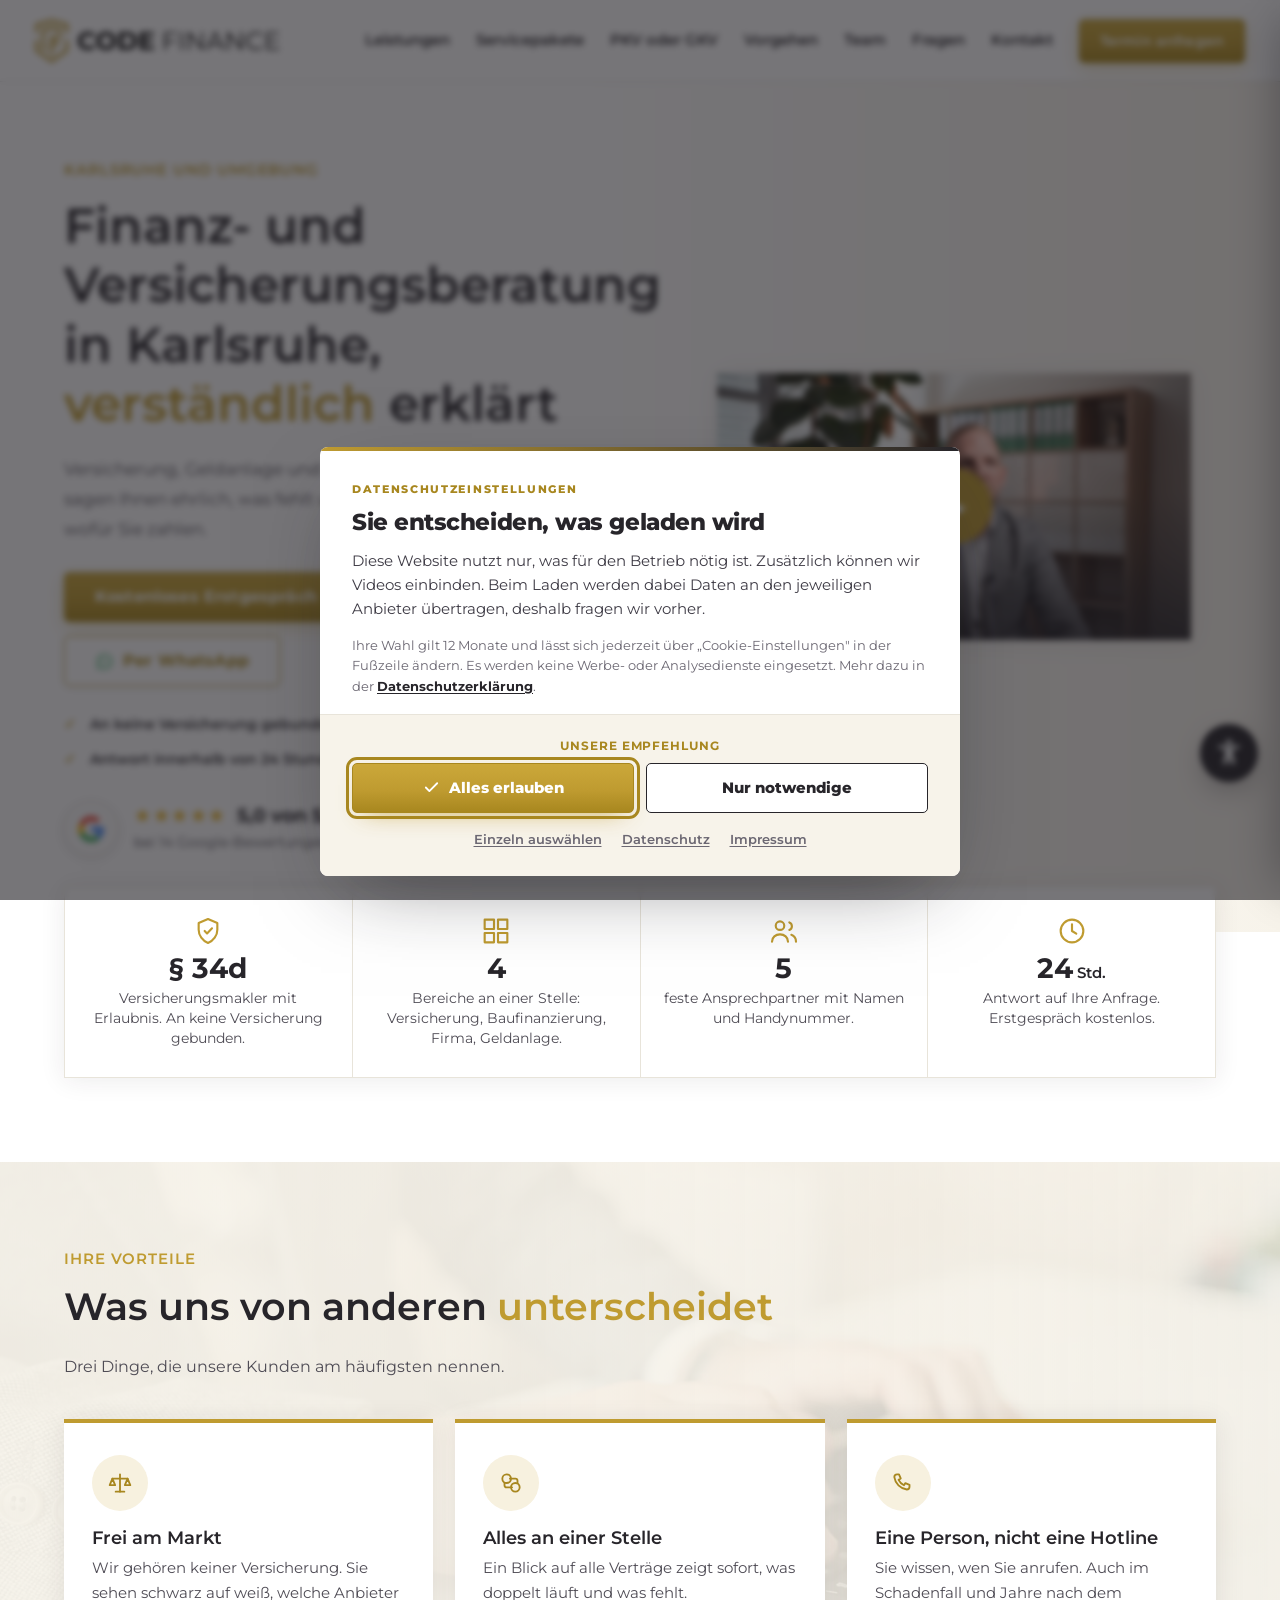
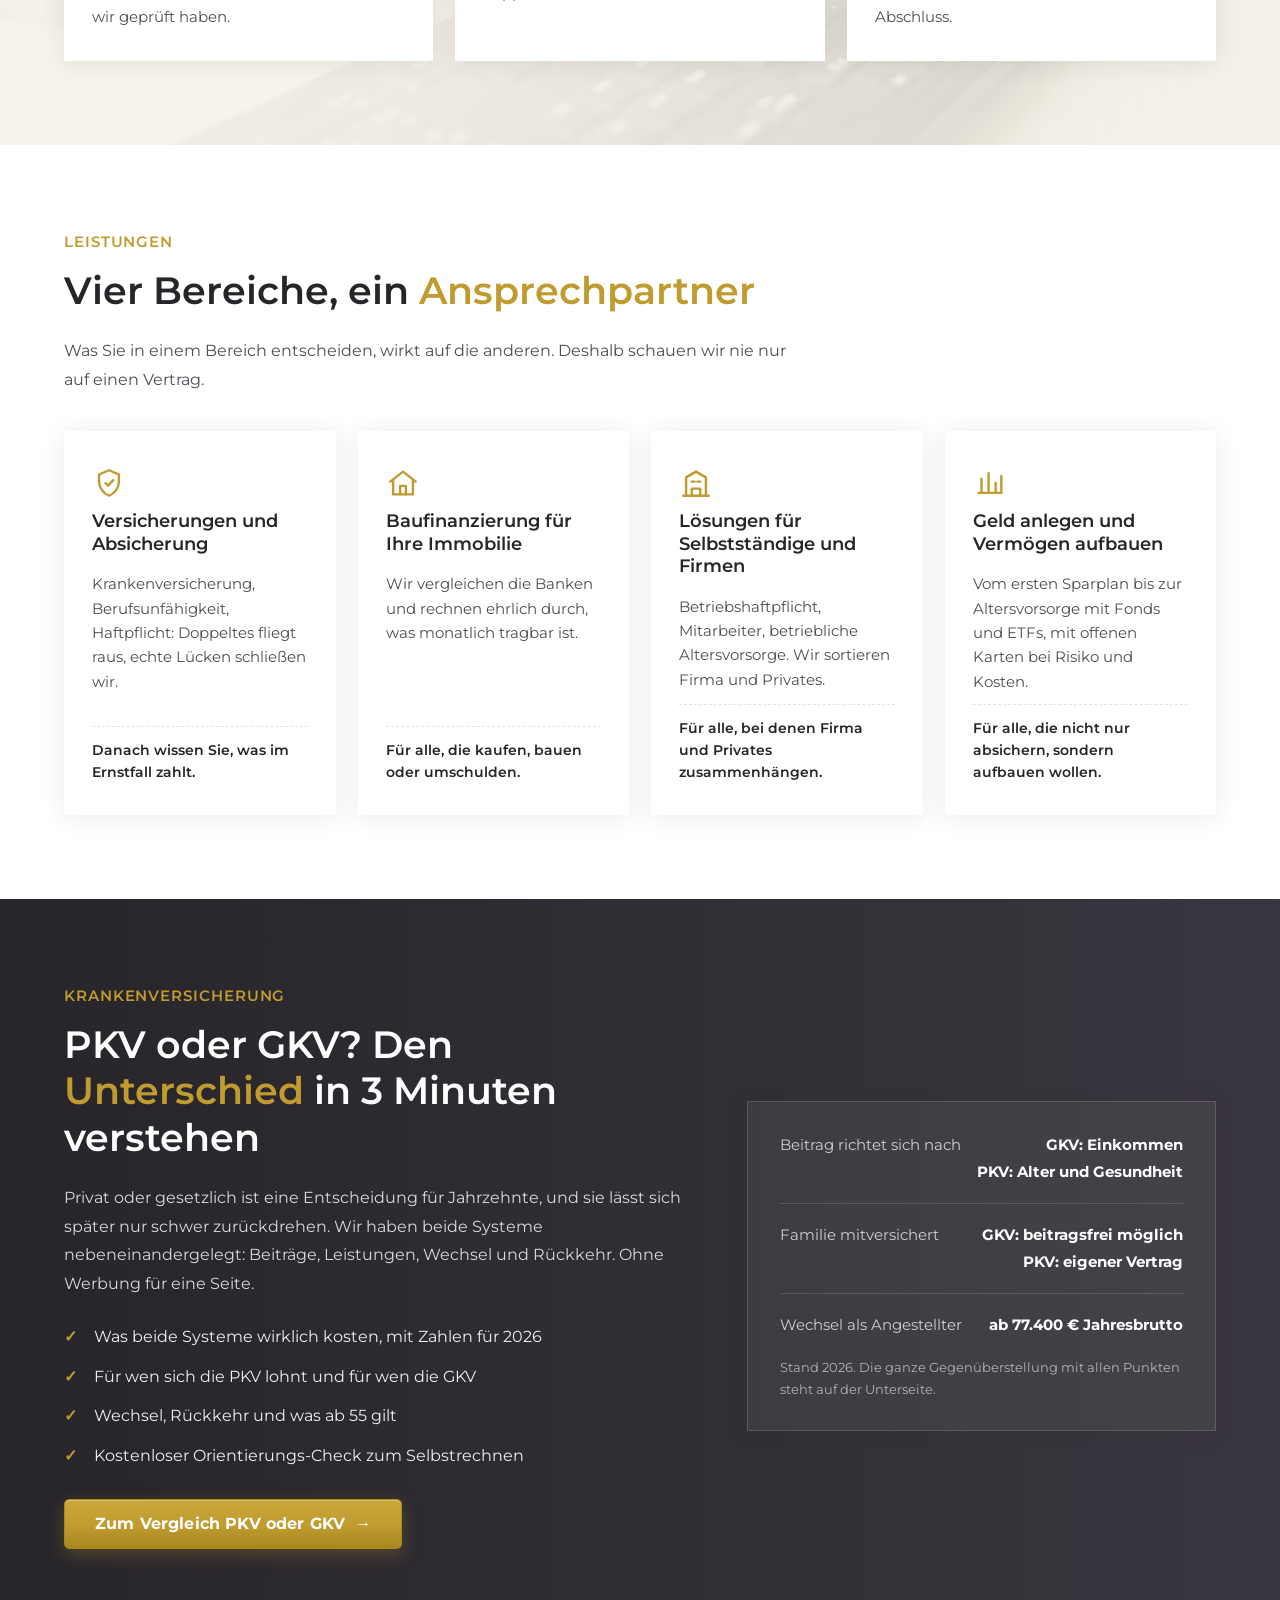
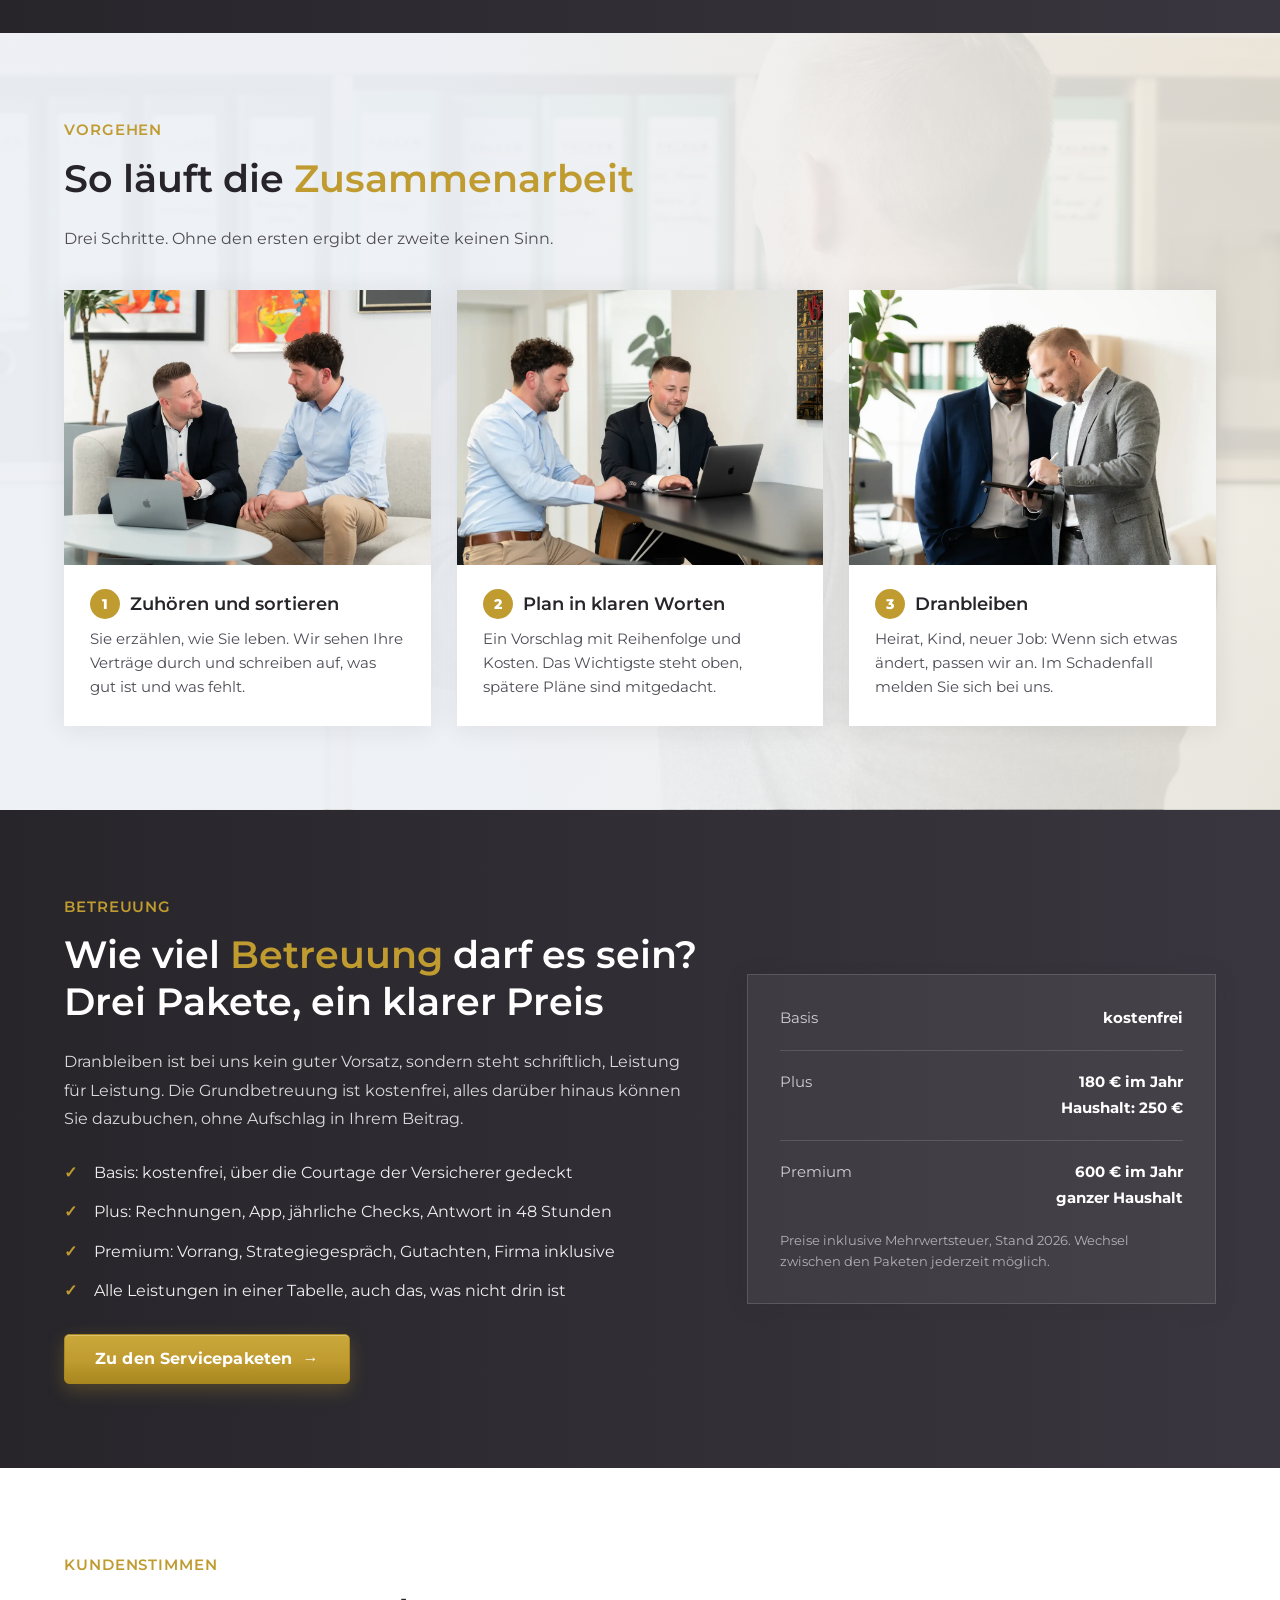
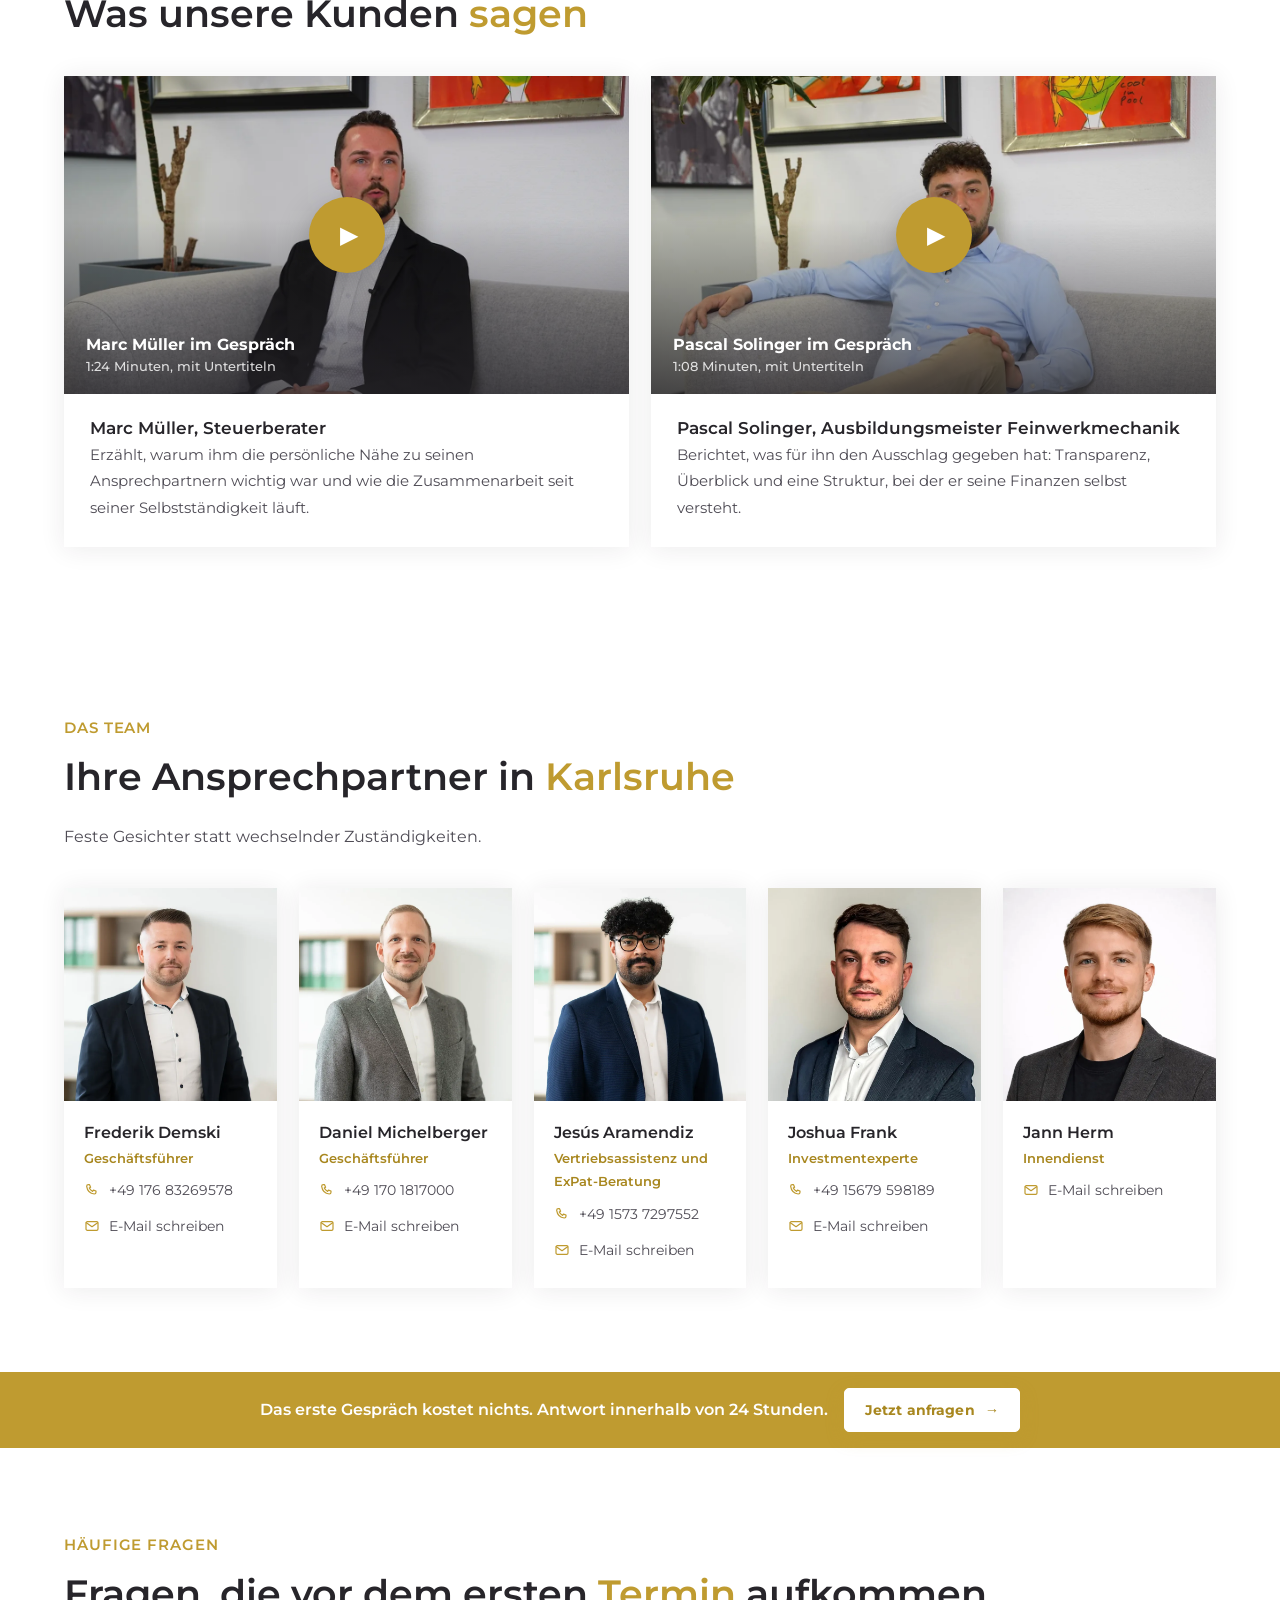
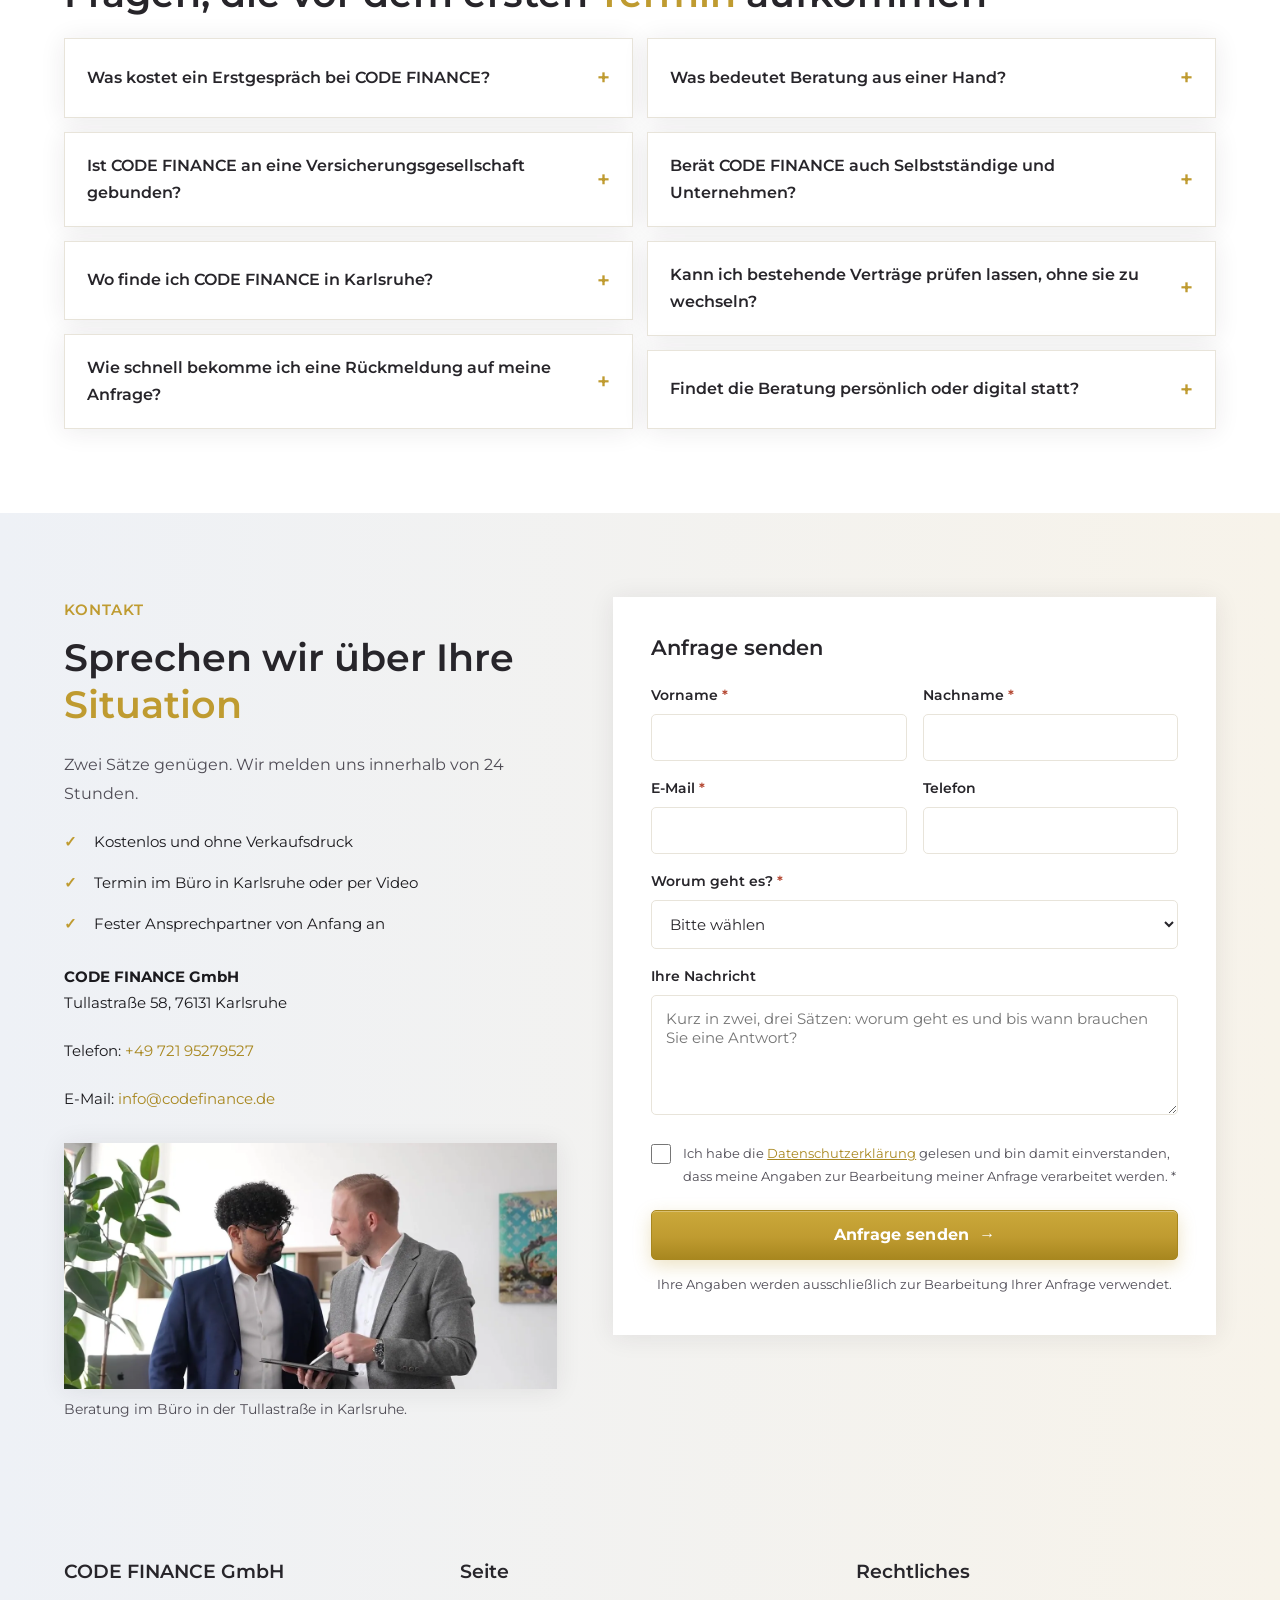
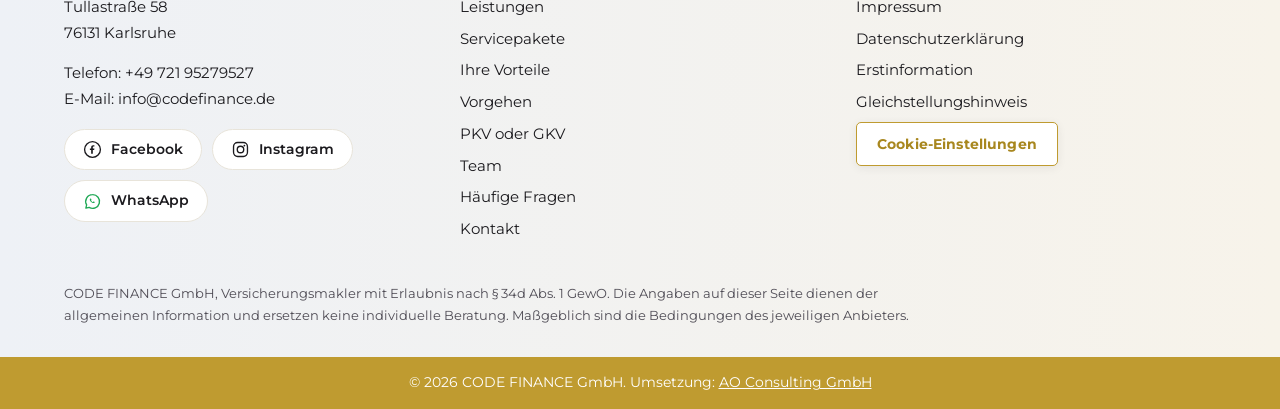
==== website/index.html @ 66471b57 "Videos: eigene Eckenrundung des Wistia-Players abgeschaltet, Kanten sind jetzt scharf wie auf der ue" ====
<!DOCTYPE html>
<!-- ============================================================================
     CODE FINANCE, Startseite (One-Pager)
     Version 0.1 | 15.09.2026 | Erster Entwurf im neuen Format.
     Entwurf, keine Rechtsberatung. Offene Punkte siehe LIESMICH.md.

     ACHTUNG Domain: canonical, og:url und sitemap.xml zeigen auf
     https://codefinance.de/. Vor dem Livegang pruefen, ob die Seite dort
     oder unter einer Vorschau-Adresse liegt.
     ============================================================================ -->
<html lang="de">
<head>
<meta charset="utf-8">
<meta name="viewport" content="width=device-width, initial-scale=1">

<!-- ===== SEO =============================================================
     Title: 58 Zeichen, Leistung plus Ort. Description: 154 Zeichen. ===== -->
<title>Finanzberatung Karlsruhe | CODE FINANCE GmbH</title>
<meta name="description" content="Anbieterübergreifende Finanz- und Versicherungsberatung in Karlsruhe: Absicherung, Baufinanzierung, Gewerbe und Vermögensaufbau aus einer Hand.">
<meta name="robots" content="index, follow, max-image-preview:large, max-snippet:-1">
<meta name="author" content="CODE FINANCE GmbH">
<link rel="canonical" href="https://codefinance.de/">

<meta property="og:type" content="website">
<meta property="og:locale" content="de_DE">
<meta property="og:site_name" content="CODE FINANCE GmbH">
<meta property="og:title" content="Finanzberatung Karlsruhe | CODE FINANCE GmbH">
<meta property="og:description" content="Versicherung, Vermögensaufbau und Finanzierung aus einer Hand. Persönlich beraten in Karlsruhe, anbieterübergreifend und ohne Bindung an eine Gesellschaft.">
<meta property="og:url" content="https://codefinance.de/">
<meta property="og:image" content="https://codefinance.de/img/codefinance-karlsruhe-finanzberatung-beratungsgespraech.jpg">
<meta property="og:image:width" content="1500">
<meta property="og:image:height" content="1200">
<meta property="og:image:alt" content="Beratungsgespräch bei CODE FINANCE in Karlsruhe">
<meta name="twitter:card" content="summary_large_image">
<meta name="twitter:title" content="Finanzberatung Karlsruhe | CODE FINANCE GmbH">
<meta name="twitter:description" content="Versicherung, Vermögensaufbau und Finanzierung aus einer Hand. Persönlich beraten in Karlsruhe.">
<meta name="twitter:image" content="https://codefinance.de/img/codefinance-karlsruhe-finanzberatung-beratungsgespraech.jpg">

<meta name="theme-color" content="#BF9B30">
<meta name="geo.region" content="DE-BW">
<meta name="geo.placename" content="Karlsruhe">

<link rel="icon" href="img/favicon-32.png" sizes="32x32" type="image/png">
<link rel="icon" href="img/favicon-192.png" sizes="192x192" type="image/png">
<link rel="apple-touch-icon" href="img/apple-touch-icon.png">

<!-- Schriften lokal, keine Verbindung zu Google -->
<link rel="preload" href="fonts/montserrat-latin-400-normal.woff2" as="font" type="font/woff2" crossorigin>
<link rel="preload" href="fonts/montserrat-latin-600-normal.woff2" as="font" type="font/woff2" crossorigin>
<link rel="stylesheet" href="assets/schrift.css">
<link rel="stylesheet" href="assets/stil.css?v=20260918e">
<link rel="stylesheet" href="assets/barrierefreiheit.css">
<link rel="stylesheet" href="assets/einwilligung.css">
<link rel="stylesheet" href="assets/ci-bausteine.css">

<!-- ===== Strukturierte Daten =============================================
     Grundlage fuer Rich Results und fuer GEO. Bewusst NICHT enthalten:
     aggregateRating, Gruendungsjahr, Kundenzahlen und Erfahrungsangaben.
     Dafuer liegt kein Beleg vor. ======================================= -->
<script type="application/ld+json">
{
  "@context": "https://schema.org",
  "@graph": [
    {
      "@type": "WebSite",
      "@id": "https://codefinance.de/#website",
      "url": "https://codefinance.de/",
      "name": "CODE FINANCE GmbH",
      "inLanguage": "de-DE",
      "publisher": { "@id": "https://codefinance.de/#organization" }
    },
    {
      "@type": "FinancialService",
      "@id": "https://codefinance.de/#organization",
      "name": "CODE FINANCE GmbH",
      "url": "https://codefinance.de/",
      "telephone": "+49 721 95279527",
      "email": "info@codefinance.de",
      "vatID": "DE452600833",
      "address": {
        "@type": "PostalAddress",
        "streetAddress": "Tullastraße 58",
        "postalCode": "76131",
        "addressLocality": "Karlsruhe",
        "addressRegion": "Baden-Württemberg",
        "addressCountry": "DE"
      },
      "areaServed": [
        { "@type": "City", "name": "Karlsruhe" },
        { "@type": "City", "name": "Ettlingen" },
        { "@type": "City", "name": "Bruchsal" },
        { "@type": "City", "name": "Rheinstetten" },
        { "@type": "City", "name": "Stutensee" },
        { "@type": "City", "name": "Waldbronn" },
        { "@type": "AdministrativeArea", "name": "Landkreis Karlsruhe" },
        { "@type": "Country", "name": "Deutschland" }
      ],
      "geo": {
        "@type": "GeoCoordinates",
        "latitude": 49.009130,
        "longitude": 8.403097
      },
      "image": "https://codefinance.de/img/codefinance-karlsruhe-buero-team-hintergrund.jpg",
      "logo": "https://codefinance.de/img/codefinance-logo-quer.png",
      "priceRange": "Erstgespräch kostenfrei",
      "currenciesAccepted": "EUR",
      "hasMap": "https://www.google.com/maps/search/?api=1&query=CODE+FINANCE+GmbH+Tullastra%C3%9Fe+58+76131+Karlsruhe",
      "knowsAbout": [
        "Private Krankenversicherung",
        "Gesetzliche Krankenversicherung",
        "Berufsunfähigkeitsversicherung",
        "Baufinanzierung",
        "Betriebliche Altersvorsorge",
        "Gewerbeversicherung",
        "Vermögensaufbau mit Fonds und ETF"
      ],
      "description": "Anbieterübergreifende Beratung zu Versicherungen, Krankenversicherung, Baufinanzierung, gewerblichen Lösungen und Vermögensaufbau in Karlsruhe.",
      "sameAs": [
        "https://www.facebook.com/code.finance",
        "https://www.instagram.com/_codefinance_/"
      ],
      "employee": [
        {
          "@type": "Person",
          "@id": "https://codefinance.de/#frederik-demski",
          "name": "Frederik Demski",
          "jobTitle": "Geschäftsführer",
          "email": "info@codefinance.de",
          "telephone": "+49 176 83269578",
          "hasCredential": {
            "@type": "EducationalOccupationalCredential",
            "credentialCategory": "Versicherungsmakler mit Erlaubnis nach § 34d Abs. 1 GewO",
            "identifier": "D-1NN7-VB615-55",
            "recognizedBy": { "@type": "Organization", "name": "Deutscher Industrie- und Handelskammertag, Vermittlerregister" }
          },
          "worksFor": { "@id": "https://codefinance.de/#organization" }
        },
        {
          "@type": "Person",
          "name": "Daniel Michelberger",
          "jobTitle": "Geschäftsführer",
          "email": "daniel.michelberger@codefinance.de",
          "telephone": "+49 170 1817000",
          "worksFor": { "@id": "https://codefinance.de/#organization" }
        }
      ],
      "hasOfferCatalog": {
        "@type": "OfferCatalog",
        "name": "Leistungen",
        "itemListElement": [
          { "@type": "Offer", "itemOffered": { "@type": "Service", "name": "Versicherungen und Absicherung" } },
          { "@type": "Offer", "itemOffered": { "@type": "Service", "name": "Finanzierung von Immobilien" } },
          { "@type": "Offer", "itemOffered": { "@type": "Service", "name": "Lösungen für Unternehmen" } },
          { "@type": "Offer", "itemOffered": { "@type": "Service", "name": "Vermögensaufbau und Investment" } }
        ]
      }
    },
    {
      "@type": "FAQPage",
      "@id": "https://codefinance.de/#faq",
      "mainEntity": [
        {
          "@type": "Question",
          "name": "Was kostet ein Erstgespräch bei CODE FINANCE?",
          "acceptedAnswer": { "@type": "Answer", "text": "Das Erstgespräch bei der CODE FINANCE GmbH ist unverbindlich. Es dient dazu, die Ausgangslage zu klären und zu prüfen, ob eine Zusammenarbeit sinnvoll ist. Vergütet wird die Arbeit eines Versicherungsmaklers üblicherweise über die Courtage des Produktanbieters, bei Beratungen gegen Honorar wird die Vergütung vorher schriftlich vereinbart." }
        },
        {
          "@type": "Question",
          "name": "Ist CODE FINANCE an eine Versicherungsgesellschaft gebunden?",
          "acceptedAnswer": { "@type": "Answer", "text": "Nein. Die CODE FINANCE GmbH arbeitet als Versicherungsmakler mit Erlaubnis nach § 34d Abs. 1 GewO und ist an keine Gesellschaft gebunden. Die Auswahl richtet sich nach der Situation des Kunden, nicht nach dem Sortiment eines einzelnen Anbieters." }
        },
        {
          "@type": "Question",
          "name": "Wo finde ich CODE FINANCE in Karlsruhe?",
          "acceptedAnswer": { "@type": "Answer", "text": "Die CODE FINANCE GmbH hat ihren Sitz in der Tullastraße 58, 76131 Karlsruhe. Sie erreichen das Büro telefonisch unter +49 721 95279527 und per E-Mail an info@codefinance.de. Termine finden im Büro in Karlsruhe oder per Video statt." }
        },
        {
          "@type": "Question",
          "name": "Wie schnell bekomme ich eine Rückmeldung auf meine Anfrage?",
          "acceptedAnswer": { "@type": "Answer", "text": "Die CODE FINANCE GmbH meldet sich innerhalb von 24 Stunden auf eingehende Anfragen. Für jedes Mandat gibt es einen festen Ansprechpartner, sodass Rückfragen nicht jedes Mal neu erklärt werden müssen." }
        },
        {
          "@type": "Question",
          "name": "Was bedeutet Beratung aus einer Hand?",
          "acceptedAnswer": { "@type": "Answer", "text": "Absicherung, Finanzierung und Vermögensaufbau werden bei der CODE FINANCE GmbH gemeinsam betrachtet statt einzeln verkauft. So lassen sich Doppelstrukturen erkennen, Beiträge sinnvoll verteilen und spätere Schritte wie eine Immobilienfinanzierung von Anfang an mitdenken." }
        },
        {
          "@type": "Question",
          "name": "Berät CODE FINANCE auch Selbstständige und Unternehmen?",
          "acceptedAnswer": { "@type": "Answer", "text": "Ja. Die CODE FINANCE GmbH betreut Selbstständige, Betriebe und Unternehmen bei betrieblicher Absicherung, bei der Struktur der Verträge und bei finanziellen Lösungen für den geschäftlichen Alltag. Private und betriebliche Themen werden dabei zusammen betrachtet." }
        },
        {
          "@type": "Question",
          "name": "Kann ich bestehende Verträge prüfen lassen, ohne sie zu wechseln?",
          "acceptedAnswer": { "@type": "Answer", "text": "Ja. Eine Bestandsaufnahme ist ergebnisoffen. Verträge, die passen, bleiben bestehen. Ein Wechsel wird nur vorgeschlagen, wenn er einen erkennbaren Vorteil bringt, und die Gründe dafür werden schriftlich festgehalten." }
        },
        {
          "@type": "Question",
          "name": "Findet die Beratung persönlich oder digital statt?",
          "acceptedAnswer": { "@type": "Answer", "text": "Beides ist möglich. Termine finden im Büro in Karlsruhe, beim Kunden oder per Videogespräch statt. Unterlagen lassen sich digital austauschen, Unterschriften sind je nach Produkt auch elektronisch möglich." }
        }
      ]
    }
  ]
}
</script>
</head>
<body>

<ul class="sprunglinks">
  <li><a href="#inhalt">Zum Inhalt springen</a></li>
  <li><a href="#kontakt">Zum Kontakt springen</a></li>
</ul>

<!-- ===== Kopf ============================================================ -->
<header class="seite">
  <div class="leiste">
    <a class="logo" href="index.html" aria-label="CODE FINANCE GmbH, zur Startseite">
      <img src="img/codefinance-logo-quer.png" alt="CODE FINANCE GmbH" width="1440" height="260" fetchpriority="high">
    </a>
    <button class="burger" type="button" aria-expanded="false" aria-controls="hauptnavigation">
      <span class="striche" aria-hidden="true"></span> Menü
    </button>
    <nav class="haupt" id="hauptnavigation" aria-label="Hauptnavigation">
      <a href="#leistungen">Leistungen</a>
      <a href="servicepakete.html">Servicepakete</a>
      <a href="pkv-oder-gkv.html">PKV oder GKV</a>
      <a href="#vorgehen">Vorgehen</a>
      <a href="#team">Team</a>
      <a href="#faq">Fragen</a>
      <a href="#kontakt">Kontakt</a>
      <a class="btn klein" href="#kontakt">Termin anfragen</a>
    </nav>
  </div>
</header>

<main id="inhalt">

  <!-- ===== Hero ========================================================== -->
  <section class="hero" aria-labelledby="hero-titel">
    <div class="container">
      <div class="raster">
        <div>
          <span class="kicker">Karlsruhe und Umgebung</span>
          <h1 id="hero-titel">Finanz- und Versicherungsberatung in Karlsruhe, <span class="mark">verständlich</span> erklärt</h1>
          <p class="unter">Versicherung, Geldanlage und Baufinanzierung an einer Stelle. Wir sagen Ihnen ehrlich, was fehlt und was weg kann. Danach wissen Sie, wofür Sie zahlen.</p>
          <div class="cta-reihe">
            <a class="btn" href="#kontakt">Kostenloses Erstgespräch <span class="pfeil" aria-hidden="true">&rarr;</span></a>
            <a class="btn hell" href="#leistungen">Leistungen ansehen</a>
            <a class="btn hell wa" href="https://wa.me/4917683269578" target="_blank" rel="noopener noreferrer">
              <svg class="wa-symbol" viewBox="0 0 24 24" aria-hidden="true" focusable="false"><path d="M12 3.4a8.6 8.6 0 0 0-7.4 12.95L3.6 20.4l4.18-1.07A8.6 8.6 0 1 0 12 3.4z" fill="none" stroke="currentColor" stroke-width="1.7" stroke-linejoin="round"/><path d="M9.3 8.3c.2-.02.42-.02.6.02.2.05.34.36.44.6.1.24.32.82.35.88.03.07.05.15.01.24-.04.09-.07.14-.14.22l-.22.26c-.07.08-.15.16-.06.31.08.16.38.63.82 1.02.56.5 1.04.66 1.2.74.15.08.24.07.33-.04.09-.1.38-.44.48-.6.1-.15.2-.12.34-.07.14.05.88.42 1.03.49.15.08.25.11.29.18.03.06.03.37-.09.72-.12.36-.71.7-1 .74-.27.04-.6.06-.97-.06-.22-.07-.51-.16-.88-.32-1.55-.67-2.56-2.23-2.64-2.33-.08-.1-.63-.84-.63-1.6 0-.76.4-1.14.54-1.29.14-.15.3-.19.4-.21z" fill="currentColor"/></svg>
              <span>Per WhatsApp</span>
            </a>
          </div>
          <ul class="merkmale">
            <li>An keine Versicherung gebunden</li>
            <li>Termin vor Ort oder per Video</li>
            <li>Antwort innerhalb von 24 Stunden</li>
          </ul>

          <!-- Bewertung: Google-Unternehmensprofil "Code Finance GmbH", Stand 16.09.2026:
               5,0 Sterne bei 14 Rezensionen. Beim Aktualisieren beide Zahlen mitziehen.
               Bewusst kein aggregateRating im JSON-LD, siehe LIESMICH.md -->
          <a class="bewertung" href="https://share.google/UVB8vyeJCdfVZOCXU" rel="noopener">
            <span class="marke" aria-hidden="true">
              <picture>
                <source srcset="img/google-logo.webp" type="image/webp">
                <img src="img/google-logo.png" alt="" width="192" height="192" decoding="async">
              </picture>
            </span>
            <span>
              <span class="zeile1">
                <span class="sterne" aria-hidden="true">★★★★★</span>
                <span class="wert">5,0 von 5,0</span>
              </span>
              <span class="quelle">bei 14 Google-Bewertungen</span>
            </span>
          </a>
        </div>
        <div>
          <div class="videoflaeche">
            <picture>
              <source srcset="img/codefinance-karlsruhe-imagefilm-vorschaubild.webp" type="image/webp">
              <img src="img/codefinance-karlsruhe-imagefilm-vorschaubild.jpg" alt="Das Team von CODE FINANCE im Büro in Karlsruhe, Standbild aus dem Imagefilm" width="1500" height="844" fetchpriority="high" decoding="async">
            </picture>
            <button type="button" class="abspielen"
                    data-wistia="2afxdzjr6q"
                    data-aspect="1.7777777777777777"
                    aria-label="Imagefilm von CODE FINANCE abspielen, 1 Minute 8 Sekunden">
              <span class="kreis" aria-hidden="true">&#9654;</span>
              <span class="titel">Lernen Sie uns kennen</span>
              <span class="dauer">Imagefilm, 1:08 Minuten</span>
            </button>
            <div class="videoeinwilligung" hidden>
              <p><strong>Video von Wistia laden?</strong> Der Film liegt bei Wistia, Inc. in den USA.
                 Beim Abspielen werden Ihre IP-Adresse und Angaben zu Ihrem Gerät dorthin übertragen.
                 Näheres in der <a href="datenschutz.html">Datenschutzerklärung</a>.</p>
              <div class="reihe">
                <button type="button" class="btn klein">Video laden und Wistia erlauben</button>
              </div>
            </div>
          </div>
        </div>
      </div>
    </div>
  </section>

  <!-- ===== Kurzüberblick ================================================= -->
  <section aria-label="Das Wichtigste auf einen Blick" style="padding-top:0">
    <div class="container">
      <div class="fakten">

        <div class="fakt">
          <span class="icon" aria-hidden="true">
            <svg viewBox="0 0 24 24" fill="none" stroke="currentColor" stroke-width="1.6" stroke-linecap="round" stroke-linejoin="round"><path d="M12 3l7 3v5c0 4.4-2.9 8.4-7 10-4.1-1.6-7-5.6-7-10V6l7-3z"/><path d="M9.5 12l1.8 1.8L15 10"/></svg>
          </span>
          <span class="zahl">§&nbsp;34d</span>
          <p>Versicherungsmakler mit Erlaubnis. An keine Versicherung gebunden.</p>
        </div>

        <div class="fakt">
          <span class="icon" aria-hidden="true">
            <svg viewBox="0 0 24 24" fill="none" stroke="currentColor" stroke-width="1.6" stroke-linecap="round" stroke-linejoin="round"><rect x="3.5" y="3.5" width="7" height="7"/><rect x="13.5" y="3.5" width="7" height="7"/><rect x="3.5" y="13.5" width="7" height="7"/><rect x="13.5" y="13.5" width="7" height="7"/></svg>
          </span>
          <span class="zahl">4</span>
          <p>Bereiche an einer Stelle: Versicherung, Baufinanzierung, Firma, Geldanlage.</p>
        </div>

        <div class="fakt">
          <span class="icon" aria-hidden="true">
            <svg viewBox="0 0 24 24" fill="none" stroke="currentColor" stroke-width="1.6" stroke-linecap="round" stroke-linejoin="round"><circle cx="9" cy="8" r="3.2"/><path d="M3 20c0-3.3 2.7-5.5 6-5.5s6 2.2 6 5.5"/><path d="M16 5.6a3 3 0 0 1 0 5.6"/><path d="M17.5 14.8c2 .7 3.5 2.5 3.5 5.2"/></svg>
          </span>
          <span class="zahl">5</span>
          <p>feste Ansprechpartner mit Namen und Handynummer.</p>
        </div>

        <div class="fakt">
          <span class="icon" aria-hidden="true">
            <svg viewBox="0 0 24 24" fill="none" stroke="currentColor" stroke-width="1.6" stroke-linecap="round" stroke-linejoin="round"><circle cx="12" cy="12" r="8.5"/><path d="M12 7v5l3.2 2"/></svg>
          </span>
          <span class="zahl">24<span class="klein">&nbsp;Std.</span></span>
          <p>Antwort auf Ihre Anfrage. Erstgespräch kostenlos.</p>
        </div>

      </div>
    </div>
  </section>

  <!-- ===== Vorteile ====================================================== -->
  <section id="vorteile" class="fotoflaeche" aria-labelledby="vorteile-titel">
    <div class="container">
      <span class="kicker">Ihre Vorteile</span>
      <h2 id="vorteile-titel">Was uns von anderen <span class="mark">unterscheidet</span></h2>
      <p class="lead">Drei Dinge, die unsere Kunden am häufigsten nennen.</p>
      <div class="vorteile">
        <article class="vorteil">
          <span class="icon-kreis" aria-hidden="true">
            <svg viewBox="0 0 24 24" fill="none" stroke="currentColor" stroke-width="1.7" stroke-linecap="round" stroke-linejoin="round"><path d="M12 4v16"/><path d="M5 8h14"/><path d="M5 8l-2.5 6h5L5 8z"/><path d="M19 8l-2.5 6h5L19 8z"/><path d="M8 20h8"/></svg>
          </span>
          <h3>Frei am Markt</h3>
          <p>Wir gehören keiner Versicherung. Sie sehen schwarz auf weiß, welche Anbieter wir geprüft haben.</p>
        </article>
        <article class="vorteil">
          <span class="icon-kreis" aria-hidden="true">
            <svg viewBox="0 0 24 24" fill="none" stroke="currentColor" stroke-width="1.7" stroke-linecap="round" stroke-linejoin="round"><circle cx="8" cy="8" r="4"/><circle cx="16" cy="16" r="4"/><path d="M11 8h5a2 2 0 0 1 2 2v2"/><path d="M13 16H8a2 2 0 0 1-2-2v-2"/></svg>
          </span>
          <h3>Alles an einer Stelle</h3>
          <p>Ein Blick auf alle Verträge zeigt sofort, was doppelt läuft und was fehlt.</p>
        </article>
        <article class="vorteil">
          <span class="icon-kreis" aria-hidden="true">
            <svg viewBox="0 0 24 24" fill="none" stroke="currentColor" stroke-width="1.7" stroke-linecap="round" stroke-linejoin="round"><path d="M4 6.5A2.5 2.5 0 0 1 6.5 4h1.8l1.6 3.8-2 1.3a11 11 0 0 0 5 5l1.3-2 3.8 1.6v1.8a2.5 2.5 0 0 1-2.5 2.5A13.5 13.5 0 0 1 4 6.5z"/></svg>
          </span>
          <h3>Eine Person, nicht eine Hotline</h3>
          <p>Sie wissen, wen Sie anrufen. Auch im Schadenfall und Jahre nach dem Abschluss.</p>
        </article>
      </div>
    </div>
  </section>

  <!-- ===== Leistungen ==================================================== -->
  <section id="leistungen" aria-labelledby="leistungen-titel">
    <div class="container">
      <span class="kicker">Leistungen</span>
      <h2 id="leistungen-titel">Vier Bereiche, ein <span class="mark">Ansprechpartner</span></h2>
      <p class="lead">Was Sie in einem Bereich entscheiden, wirkt auf die anderen. Deshalb schauen wir nie nur auf einen Vertrag.</p>
      <div class="karten vier">

        <article class="karte">
          <span class="icon" aria-hidden="true">
            <svg viewBox="0 0 24 24" fill="none" stroke="currentColor" stroke-width="1.7" stroke-linecap="round" stroke-linejoin="round"><path d="M12 3l7 3v5c0 4.4-2.9 8.4-7 10-4.1-1.6-7-5.6-7-10V6l7-3z"/><path d="M9.5 12l1.8 1.8L15 10"/></svg>
          </span>
          <h3>Versicherungen und Absicherung</h3>
          <p>Krankenversicherung, Berufsunfähigkeit, Haftpflicht: Doppeltes fliegt raus, echte Lücken schließen wir.</p>
          <p class="fazit">Danach wissen Sie, was im Ernstfall zahlt.</p>
        </article>

        <article class="karte">
          <span class="icon" aria-hidden="true">
            <svg viewBox="0 0 24 24" fill="none" stroke="currentColor" stroke-width="1.7" stroke-linecap="round" stroke-linejoin="round"><path d="M3 11l9-7 9 7"/><path d="M5 10v10h14V10"/><path d="M10 20v-6h4v6"/></svg>
          </span>
          <h3>Baufinanzierung für Ihre Immobilie</h3>
          <p>Wir vergleichen die Banken und rechnen ehrlich durch, was monatlich tragbar ist.</p>
          <p class="fazit">Für alle, die kaufen, bauen oder umschulden.</p>
        </article>

        <article class="karte">
          <span class="icon" aria-hidden="true">
            <svg viewBox="0 0 24 24" fill="none" stroke="currentColor" stroke-width="1.7" stroke-linecap="round" stroke-linejoin="round"><path d="M3 21h18"/><path d="M5 21V8l7-4 7 4v13"/><path d="M9 21v-5h6v5"/><path d="M9 11h2M13 11h2"/></svg>
          </span>
          <h3>Lösungen für Selbstständige und Firmen</h3>
          <p>Betriebshaftpflicht, Mitarbeiter, betriebliche Altersvorsorge. Wir sortieren Firma und Privates.</p>
          <p class="fazit">Für alle, bei denen Firma und Privates zusammenhängen.</p>
        </article>

        <article class="karte">
          <span class="icon" aria-hidden="true">
            <svg viewBox="0 0 24 24" fill="none" stroke="currentColor" stroke-width="1.7" stroke-linecap="round" stroke-linejoin="round"><path d="M4 19h16"/><path d="M6 19V9"/><path d="M11 19V5"/><path d="M16 19v-7"/><path d="M20 19V7"/></svg>
          </span>
          <h3>Geld anlegen und Vermögen aufbauen</h3>
          <p>Vom ersten Sparplan bis zur Altersvorsorge mit Fonds und ETFs, mit offenen Karten bei Risiko und Kosten.</p>
          <p class="fazit">Für alle, die nicht nur absichern, sondern aufbauen wollen.</p>
        </article>

      </div>
    </div>
  </section>


  <!-- ===== Wegweiser zur Unterseite PKV oder GKV ========================= -->
  <section id="krankenversicherung" class="wegweiser" aria-labelledby="wegweiser-titel">
    <div class="container">
      <div class="raster">
        <div>
          <span class="kicker">Krankenversicherung</span>
          <h2 id="wegweiser-titel">PKV oder GKV? Den <span class="mark">Unterschied</span> in 3 Minuten verstehen</h2>
          <p class="lead">Privat oder gesetzlich ist eine Entscheidung für Jahrzehnte, und sie lässt sich später nur schwer zurückdrehen. Wir haben beide Systeme nebeneinandergelegt: Beiträge, Leistungen, Wechsel und Rückkehr. Ohne Werbung für eine Seite.</p>
          <ul>
            <li>Was beide Systeme wirklich kosten, mit Zahlen für 2026</li>
            <li>Für wen sich die PKV lohnt und für wen die GKV</li>
            <li>Wechsel, Rückkehr und was ab 55 gilt</li>
            <li>Kostenloser Orientierungs-Check zum Selbstrechnen</li>
          </ul>
          <a class="btn" href="pkv-oder-gkv.html">Zum Vergleich PKV oder GKV <span class="pfeil" aria-hidden="true">&rarr;</span></a>
        </div>
        <div class="karte">
          <div class="zeile"><span>Beitrag richtet sich nach</span><b>GKV: Einkommen<br>PKV: Alter und Gesundheit</b></div>
          <div class="trenner"></div>
          <div class="zeile"><span>Familie mitversichert</span><b>GKV: beitragsfrei möglich<br>PKV: eigener Vertrag</b></div>
          <div class="trenner"></div>
          <div class="zeile"><span>Wechsel als Angestellter</span><b>ab 77.400 € Jahresbrutto</b></div>
          <p class="fuss">Stand 2026. Die ganze Gegenüberstellung mit allen Punkten steht auf der Unterseite.</p>
        </div>
      </div>
    </div>
  </section>

  <!-- ===== Vorgehen ====================================================== -->
  <section id="vorgehen" class="fotoflaeche2" aria-labelledby="vorgehen-titel">
    <div class="container">
      <span class="kicker">Vorgehen</span>
      <h2 id="vorgehen-titel">So läuft die <span class="mark">Zusammenarbeit</span></h2>
      <p class="lead">Drei Schritte. Ohne den ersten ergibt der zweite keinen Sinn.</p>
      <div class="schritte">

        <article class="schritt">
          <picture>
            <source srcset="img/codefinance-karlsruhe-analyse-bestandsaufnahme.webp" type="image/webp">
            <img src="img/codefinance-karlsruhe-analyse-bestandsaufnahme.jpg" alt="Bestandsaufnahme der bestehenden Verträge im Beratungsgespräch" width="1200" height="900" loading="lazy" decoding="async">
          </picture>
          <div class="text">
            <h3><span class="nr" aria-hidden="true">1</span> Zuhören und sortieren</h3>
            <p>Sie erzählen, wie Sie leben. Wir sehen Ihre Verträge durch und schreiben auf, was gut ist und was fehlt.</p>
          </div>
        </article>

        <article class="schritt">
          <picture>
            <source srcset="img/codefinance-karlsruhe-konzept-strategie.webp" type="image/webp">
            <img src="img/codefinance-karlsruhe-konzept-strategie.jpg" alt="Gemeinsame Arbeit am Finanzkonzept am Besprechungstisch" width="1200" height="900" loading="lazy" decoding="async">
          </picture>
          <div class="text">
            <h3><span class="nr" aria-hidden="true">2</span> Plan in klaren Worten</h3>
            <p>Ein Vorschlag mit Reihenfolge und Kosten. Das Wichtigste steht oben, spätere Pläne sind mitgedacht.</p>
          </div>
        </article>

        <article class="schritt">
          <picture>
            <source srcset="img/codefinance-karlsruhe-begleitung-betreuung.webp" type="image/webp">
            <img src="img/codefinance-karlsruhe-begleitung-betreuung.jpg" alt="Laufende Betreuung im persönlichen Gespräch" width="1200" height="900" loading="lazy" decoding="async">
          </picture>
          <div class="text">
            <h3><span class="nr" aria-hidden="true">3</span> Dranbleiben</h3>
            <p>Heirat, Kind, neuer Job: Wenn sich etwas ändert, passen wir an. Im Schadenfall melden Sie sich bei uns.</p>
          </div>
        </article>

      </div>
    </div>
  </section>

  <!-- ===== Wegweiser zur Unterseite Servicepakete ======================== -->
  <section id="betreuung" class="wegweiser" aria-labelledby="pakete-titel">
    <div class="container">
      <div class="raster">
        <div>
          <span class="kicker">Betreuung</span>
          <h2 id="pakete-titel">Wie viel <span class="mark">Betreuung</span> darf es sein? Drei Pakete, ein klarer Preis</h2>
          <p class="lead">Dranbleiben ist bei uns kein guter Vorsatz, sondern steht schriftlich, Leistung für Leistung. Die Grundbetreuung ist kostenfrei, alles darüber hinaus können Sie dazubuchen, ohne Aufschlag in Ihrem Beitrag.</p>
          <ul>
            <li>Basis: kostenfrei, über die Courtage der Versicherer gedeckt</li>
            <li>Plus: Rechnungen, App, jährliche Checks, Antwort in 48 Stunden</li>
            <li>Premium: Vorrang, Strategiegespräch, Gutachten, Firma inklusive</li>
            <li>Alle Leistungen in einer Tabelle, auch das, was nicht drin ist</li>
          </ul>
          <a class="btn" href="servicepakete.html">Zu den Servicepaketen <span class="pfeil" aria-hidden="true">&rarr;</span></a>
        </div>
        <div class="karte">
          <div class="zeile"><span>Basis</span><b>kostenfrei</b></div>
          <div class="trenner"></div>
          <div class="zeile"><span>Plus</span><b>180 € im Jahr<br>Haushalt: 250 €</b></div>
          <div class="trenner"></div>
          <div class="zeile"><span>Premium</span><b>600 € im Jahr<br>ganzer Haushalt</b></div>
          <p class="fuss">Preise inklusive Mehrwertsteuer, Stand 2026. Wechsel zwischen den Paketen jederzeit möglich.</p>
        </div>
      </div>
    </div>
  </section>

  <!-- ===== Kundenstimmen ==================================================
       ACHTUNG: Die Originalzitate der bestehenden Seite sind hier NICHT
       eingesetzt. Sie stammen von echten Kunden und werden im Wortlaut aus
       dem WordPress uebernommen, siehe LIESMICH.md. ==================== -->
  <section id="stimmen" aria-labelledby="stimmen-titel">
    <div class="container">
      <span class="kicker">Kundenstimmen</span>
      <h2 id="stimmen-titel">Was unsere Kunden <span class="mark">sagen</span></h2>
      <div class="stimmen">

        <article class="stimme">
          <div class="videoflaeche">
            <picture>
              <source srcset="img/codefinance-karlsruhe-kundenstimme-01-vorschaubild.webp" type="image/webp">
              <img src="img/codefinance-karlsruhe-kundenstimme-01-vorschaubild.jpg" alt="Standbild aus dem ersten Kundenvideo von CODE FINANCE" width="1280" height="720" loading="lazy" decoding="async">
            </picture>
            <button type="button" class="abspielen"
                    data-wistia="1db6hu97jd"
                    data-aspect="1.7777777777777777"
                    aria-label="Video von Marc Müller abspielen, 1 Minute 24 Sekunden">
              <span class="kreis" aria-hidden="true">&#9654;</span>
              <span class="titel">Marc Müller im Gespräch</span>
              <span class="dauer">1:24 Minuten, mit Untertiteln</span>
            </button>
            <div class="videoeinwilligung" hidden>
              <p><strong>Video von Wistia laden?</strong> Der Film liegt bei Wistia, Inc. in den USA.
                 Beim Abspielen werden Ihre IP-Adresse und Angaben zu Ihrem Gerät dorthin übertragen.
                 Näheres in der <a href="datenschutz.html">Datenschutzerklärung</a>.</p>
              <div class="reihe">
                <button type="button" class="btn klein">Video laden und Wistia erlauben</button>
              </div>
            </div>
          </div>
          <div class="text">
            <h3>Marc Müller, Steuerberater</h3>
            <p>Erzählt, warum ihm die persönliche Nähe zu seinen Ansprechpartnern wichtig war und wie die Zusammenarbeit seit seiner Selbstständigkeit läuft.</p>
          </div>
        </article>

        <article class="stimme">
          <div class="videoflaeche">
            <picture>
              <source srcset="img/codefinance-karlsruhe-kundenstimme-02-vorschaubild.webp" type="image/webp">
              <img src="img/codefinance-karlsruhe-kundenstimme-02-vorschaubild.jpg" alt="Standbild aus dem zweiten Kundenvideo von CODE FINANCE" width="1280" height="720" loading="lazy" decoding="async">
            </picture>
            <button type="button" class="abspielen"
                    data-wistia="671qizccs2"
                    data-aspect="1.7777777777777777"
                    aria-label="Video von Pascal Solinger abspielen, 1 Minute 8 Sekunden">
              <span class="kreis" aria-hidden="true">&#9654;</span>
              <span class="titel">Pascal Solinger im Gespräch</span>
              <span class="dauer">1:08 Minuten, mit Untertiteln</span>
            </button>
            <div class="videoeinwilligung" hidden>
              <p><strong>Video von Wistia laden?</strong> Der Film liegt bei Wistia, Inc. in den USA.
                 Beim Abspielen werden Ihre IP-Adresse und Angaben zu Ihrem Gerät dorthin übertragen.
                 Näheres in der <a href="datenschutz.html">Datenschutzerklärung</a>.</p>
              <div class="reihe">
                <button type="button" class="btn klein">Video laden und Wistia erlauben</button>
              </div>
            </div>
          </div>
          <div class="text">
            <h3>Pascal Solinger, Ausbildungsmeister Feinwerkmechanik</h3>
            <p>Berichtet, was für ihn den Ausschlag gegeben hat: Transparenz, Überblick und eine Struktur, bei der er seine Finanzen selbst versteht.</p>
          </div>
        </article>

      </div>
    </div>
  </section>

  <!-- ===== Team ========================================================== -->
  <section id="team" aria-labelledby="team-titel">
    <div class="container">
      <span class="kicker">Das Team</span>
      <h2 id="team-titel">Ihre Ansprechpartner in <span class="mark">Karlsruhe</span></h2>
      <p class="lead">Feste Gesichter statt wechselnder Zuständigkeiten.</p>
      <div class="team">

        <article class="person">
          <picture>
            <source srcset="img/frederik-demski-geschaeftsfuehrer-codefinance-karlsruhe.webp" type="image/webp">
            <img src="img/frederik-demski-geschaeftsfuehrer-codefinance-karlsruhe.jpg" alt="Frederik Demski, Geschäftsführer der CODE FINANCE GmbH" width="800" height="800" loading="lazy" decoding="async">
          </picture>
          <div class="text">
            <h3>Frederik Demski</h3>
            <span class="rolle">Geschäftsführer</span>
            <a class="kontaktlink" href="tel:+4917683269578"><svg viewBox="0 0 24 24" fill="none" stroke="currentColor" stroke-width="1.8" stroke-linecap="round" stroke-linejoin="round" aria-hidden="true"><path d="M4 6.5A2.5 2.5 0 0 1 6.5 4h1.8l1.6 3.8-2 1.3a11 11 0 0 0 5 5l1.3-2 3.8 1.6v1.8a2.5 2.5 0 0 1-2.5 2.5A13.5 13.5 0 0 1 4 6.5z"/></svg><span>+49 176 83269578</span></a>
            <a class="kontaktlink" href="mailto:info@codefinance.de" aria-label="E-Mail an Frederik Demski schreiben"><svg viewBox="0 0 24 24" fill="none" stroke="currentColor" stroke-width="1.8" stroke-linecap="round" stroke-linejoin="round" aria-hidden="true"><rect x="3" y="5.5" width="18" height="13" rx="2"/><path d="M3.5 7l8.5 6 8.5-6"/></svg><span>E-Mail schreiben</span></a>
          </div>
        </article>

        <article class="person">
          <picture>
            <source srcset="img/daniel-michelberger-geschaeftsfuehrer-codefinance-karlsruhe.webp" type="image/webp">
            <img src="img/daniel-michelberger-geschaeftsfuehrer-codefinance-karlsruhe.jpg" alt="Daniel Michelberger, Geschäftsführer der CODE FINANCE GmbH" width="800" height="800" loading="lazy" decoding="async">
          </picture>
          <div class="text">
            <h3>Daniel Michelberger</h3>
            <span class="rolle">Geschäftsführer</span>
            <a class="kontaktlink" href="tel:+491701817000"><svg viewBox="0 0 24 24" fill="none" stroke="currentColor" stroke-width="1.8" stroke-linecap="round" stroke-linejoin="round" aria-hidden="true"><path d="M4 6.5A2.5 2.5 0 0 1 6.5 4h1.8l1.6 3.8-2 1.3a11 11 0 0 0 5 5l1.3-2 3.8 1.6v1.8a2.5 2.5 0 0 1-2.5 2.5A13.5 13.5 0 0 1 4 6.5z"/></svg><span>+49 170 1817000</span></a>
            <a class="kontaktlink" href="mailto:daniel.michelberger@codefinance.de" aria-label="E-Mail an Daniel Michelberger schreiben"><svg viewBox="0 0 24 24" fill="none" stroke="currentColor" stroke-width="1.8" stroke-linecap="round" stroke-linejoin="round" aria-hidden="true"><rect x="3" y="5.5" width="18" height="13" rx="2"/><path d="M3.5 7l8.5 6 8.5-6"/></svg><span>E-Mail schreiben</span></a>
          </div>
        </article>

        <article class="person">
          <picture>
            <source srcset="img/jesus-aramendiz-vertriebsassistenz-codefinance-karlsruhe.webp" type="image/webp">
            <img src="img/jesus-aramendiz-vertriebsassistenz-codefinance-karlsruhe.jpg" alt="Jesús Aramendiz, Vertriebsassistenz und ExPat-Beratung bei CODE FINANCE" width="800" height="800" loading="lazy" decoding="async">
          </picture>
          <div class="text">
            <h3>Jesús Aramendiz</h3>
            <span class="rolle">Vertriebsassistenz und ExPat-Beratung</span>
            <a class="kontaktlink" href="tel:+4915737297552"><svg viewBox="0 0 24 24" fill="none" stroke="currentColor" stroke-width="1.8" stroke-linecap="round" stroke-linejoin="round" aria-hidden="true"><path d="M4 6.5A2.5 2.5 0 0 1 6.5 4h1.8l1.6 3.8-2 1.3a11 11 0 0 0 5 5l1.3-2 3.8 1.6v1.8a2.5 2.5 0 0 1-2.5 2.5A13.5 13.5 0 0 1 4 6.5z"/></svg><span>+49 1573 7297552</span></a>
            <a class="kontaktlink" href="mailto:jesus.aramendiz@codefinance.de" aria-label="E-Mail an Jesús Aramendiz schreiben"><svg viewBox="0 0 24 24" fill="none" stroke="currentColor" stroke-width="1.8" stroke-linecap="round" stroke-linejoin="round" aria-hidden="true"><rect x="3" y="5.5" width="18" height="13" rx="2"/><path d="M3.5 7l8.5 6 8.5-6"/></svg><span>E-Mail schreiben</span></a>
          </div>
        </article>

        <article class="person">
          <picture>
            <source srcset="img/joshua-frank-investmentexperte-codefinance-karlsruhe.webp" type="image/webp">
            <img src="img/joshua-frank-investmentexperte-codefinance-karlsruhe.jpg" alt="Joshua Frank, Investmentexperte bei CODE FINANCE" width="800" height="800" loading="lazy" decoding="async">
          </picture>
          <div class="text">
            <h3>Joshua Frank</h3>
            <span class="rolle">Investmentexperte</span>
            <a class="kontaktlink" href="tel:+4915679598189"><svg viewBox="0 0 24 24" fill="none" stroke="currentColor" stroke-width="1.8" stroke-linecap="round" stroke-linejoin="round" aria-hidden="true"><path d="M4 6.5A2.5 2.5 0 0 1 6.5 4h1.8l1.6 3.8-2 1.3a11 11 0 0 0 5 5l1.3-2 3.8 1.6v1.8a2.5 2.5 0 0 1-2.5 2.5A13.5 13.5 0 0 1 4 6.5z"/></svg><span>+49 15679 598189</span></a>
            <a class="kontaktlink" href="mailto:joshua.frank@codefinance.de" aria-label="E-Mail an Joshua Frank schreiben"><svg viewBox="0 0 24 24" fill="none" stroke="currentColor" stroke-width="1.8" stroke-linecap="round" stroke-linejoin="round" aria-hidden="true"><rect x="3" y="5.5" width="18" height="13" rx="2"/><path d="M3.5 7l8.5 6 8.5-6"/></svg><span>E-Mail schreiben</span></a>
          </div>
        </article>

        <article class="person">
          <picture>
            <source srcset="img/jann-herm-innendienst-codefinance-karlsruhe.webp" type="image/webp">
            <img src="img/jann-herm-innendienst-codefinance-karlsruhe.jpg" alt="Jann Herm, Innendienst bei CODE FINANCE" width="800" height="800" loading="lazy" decoding="async">
          </picture>
          <div class="text">
            <h3>Jann Herm</h3>
            <span class="rolle">Innendienst</span>
            <a class="kontaktlink" href="mailto:info@codefinance.de" aria-label="E-Mail an Jann Herm schreiben"><svg viewBox="0 0 24 24" fill="none" stroke="currentColor" stroke-width="1.8" stroke-linecap="round" stroke-linejoin="round" aria-hidden="true"><rect x="3" y="5.5" width="18" height="13" rx="2"/><path d="M3.5 7l8.5 6 8.5-6"/></svg><span>E-Mail schreiben</span></a>
          </div>
        </article>

      </div>
    </div>
  </section>

  <!-- ===== Goldband ====================================================== -->
  <div class="goldband">
    <div class="container">
      <span>Das erste Gespräch kostet nichts. Antwort innerhalb von 24 Stunden.</span>
      <a class="btn klein" href="#kontakt">Jetzt anfragen <span class="pfeil" aria-hidden="true">&rarr;</span></a>
    </div>
  </div>

  <!-- ===== FAQ ============================================================
       Sichtbarer Text und FAQPage-Markup im Kopf muessen deckungsgleich
       bleiben. Wird hier eine Antwort geaendert, oben mitziehen. ======= -->
  <section id="faq" aria-labelledby="faq-titel">
    <div class="container">
      <span class="kicker">Häufige Fragen</span>
      <h2 id="faq-titel">Fragen, die vor dem ersten <span class="mark">Termin</span> aufkommen</h2>
      <div class="faq-raster">

        <div class="faq-spalte">
          <details class="faq-eintrag">
            <summary><h3>Was kostet ein Erstgespräch bei CODE FINANCE?</h3></summary>
            <div class="antwort"><p>Das Erstgespräch bei der CODE FINANCE GmbH ist unverbindlich. Es dient dazu, die Ausgangslage zu klären und zu prüfen, ob eine Zusammenarbeit sinnvoll ist. Vergütet wird die Arbeit eines Versicherungsmaklers üblicherweise über die Courtage des Produktanbieters, bei Beratungen gegen Honorar wird die Vergütung vorher schriftlich vereinbart.</p></div>
          </details>
          <details class="faq-eintrag">
            <summary><h3>Ist CODE FINANCE an eine Versicherungsgesellschaft gebunden?</h3></summary>
            <div class="antwort"><p>Nein. Die CODE FINANCE GmbH arbeitet als Versicherungsmakler mit Erlaubnis nach § 34d Abs. 1 GewO und ist an keine Gesellschaft gebunden. Die Auswahl richtet sich nach der Situation des Kunden, nicht nach dem Sortiment eines einzelnen Anbieters.</p></div>
          </details>
          <details class="faq-eintrag">
            <summary><h3>Wo finde ich CODE FINANCE in Karlsruhe?</h3></summary>
            <div class="antwort"><p>Die CODE FINANCE GmbH hat ihren Sitz in der Tullastraße 58, 76131 Karlsruhe. Sie erreichen das Büro telefonisch unter +49 721 95279527 und per E-Mail an info@codefinance.de. Termine finden im Büro in Karlsruhe oder per Video statt.</p></div>
          </details>
          <details class="faq-eintrag">
            <summary><h3>Wie schnell bekomme ich eine Rückmeldung auf meine Anfrage?</h3></summary>
            <div class="antwort"><p>Die CODE FINANCE GmbH meldet sich innerhalb von 24 Stunden auf eingehende Anfragen. Für jedes Mandat gibt es einen festen Ansprechpartner, sodass Rückfragen nicht jedes Mal neu erklärt werden müssen.</p></div>
          </details>
        </div>

        <div class="faq-spalte">
          <details class="faq-eintrag">
            <summary><h3>Was bedeutet Beratung aus einer Hand?</h3></summary>
            <div class="antwort"><p>Absicherung, Finanzierung und Vermögensaufbau werden bei der CODE FINANCE GmbH gemeinsam betrachtet statt einzeln verkauft. So lassen sich Doppelstrukturen erkennen, Beiträge sinnvoll verteilen und spätere Schritte wie eine Immobilienfinanzierung von Anfang an mitdenken.</p></div>
          </details>
          <details class="faq-eintrag">
            <summary><h3>Berät CODE FINANCE auch Selbstständige und Unternehmen?</h3></summary>
            <div class="antwort"><p>Ja. Die CODE FINANCE GmbH betreut Selbstständige, Betriebe und Unternehmen bei betrieblicher Absicherung, bei der Struktur der Verträge und bei finanziellen Lösungen für den geschäftlichen Alltag. Private und betriebliche Themen werden dabei zusammen betrachtet.</p></div>
          </details>
          <details class="faq-eintrag">
            <summary><h3>Kann ich bestehende Verträge prüfen lassen, ohne sie zu wechseln?</h3></summary>
            <div class="antwort"><p>Ja. Eine Bestandsaufnahme ist ergebnisoffen. Verträge, die passen, bleiben bestehen. Ein Wechsel wird nur vorgeschlagen, wenn er einen erkennbaren Vorteil bringt, und die Gründe dafür werden schriftlich festgehalten.</p></div>
          </details>
          <details class="faq-eintrag">
            <summary><h3>Findet die Beratung persönlich oder digital statt?</h3></summary>
            <div class="antwort"><p>Beides ist möglich. Termine finden im Büro in Karlsruhe, beim Kunden oder per Videogespräch statt. Unterlagen lassen sich digital austauschen, Unterschriften sind je nach Produkt auch elektronisch möglich.</p></div>
          </details>
        </div>

      </div>
    </div>
  </section>

  <!-- ===== Kontakt ======================================================== -->
  <section id="kontakt" class="kontakt" aria-labelledby="kontakt-titel">
    <div class="container">
      <div class="raster">
        <div>
          <span class="kicker">Kontakt</span>
          <h2 id="kontakt-titel">Sprechen wir über Ihre <span class="mark">Situation</span></h2>
          <p class="lead">Zwei Sätze genügen. Wir melden uns innerhalb von 24 Stunden.</p>
          <ul class="punkte">
            <li>Kostenlos und ohne Verkaufsdruck</li>
            <li>Termin im Büro in Karlsruhe oder per Video</li>
            <li>Fester Ansprechpartner von Anfang an</li>
          </ul>
          <div class="kontaktdaten">
            <p><strong>CODE FINANCE GmbH</strong><br>Tullastraße 58, 76131 Karlsruhe</p>
            <p>Telefon: <a href="tel:+4972195279527">+49 721 95279527</a></p>
            <p>E-Mail: <a href="mailto:info@codefinance.de">info@codefinance.de</a></p>
          </div>

          <figure class="kontaktbild">
            <picture>
              <source srcset="img/codefinance-karlsruhe-kontakt-beratung-im-buero.webp" type="image/webp">
              <img src="img/codefinance-karlsruhe-kontakt-beratung-im-buero.jpg" alt="Zwei Berater von CODE FINANCE besprechen im Büro in Karlsruhe Unterlagen auf einem Tablet" width="1200" height="600" loading="lazy" decoding="async">
            </picture>
            <figcaption>Beratung im Büro in der Tullastraße in Karlsruhe.</figcaption>
          </figure>
        </div>

        <div>
          <!-- Entwurf: Das Formular verschickt nichts. Endpunkt siehe LIESMICH.md -->
          <form class="anfrage" action="anfrage-senden.php" method="post" novalidate>
            <h3>Anfrage senden</h3>
            <div class="feldreihe">
              <div class="feld">
                <label for="vorname">Vorname <span class="pflicht" aria-hidden="true">*</span></label>
                <input type="text" id="vorname" name="vorname" autocomplete="given-name" required>
                <span class="fehler">Bitte tragen Sie Ihren Vornamen ein.</span>
              </div>
              <div class="feld">
                <label for="nachname">Nachname <span class="pflicht" aria-hidden="true">*</span></label>
                <input type="text" id="nachname" name="nachname" autocomplete="family-name" required>
                <span class="fehler">Bitte tragen Sie Ihren Nachnamen ein.</span>
              </div>
            </div>
            <div class="feldreihe">
              <div class="feld">
                <label for="email">E-Mail <span class="pflicht" aria-hidden="true">*</span></label>
                <input type="email" id="email" name="email" autocomplete="email" required>
                <span class="fehler">Bitte tragen Sie eine gültige E-Mail-Adresse ein.</span>
              </div>
              <div class="feld">
                <label for="telefon">Telefon</label>
                <input type="tel" id="telefon" name="telefon" autocomplete="tel">
              </div>
            </div>
            <div class="feld">
              <label for="thema">Worum geht es? <span class="pflicht" aria-hidden="true">*</span></label>
              <select id="thema" name="thema" required>
                <option value="">Bitte wählen</option>
                <option>Versicherungen und Absicherung</option>
                <option>Finanzierung von Immobilien</option>
                <option>Lösungen für Unternehmen</option>
                <option>Vermögensaufbau und Investment</option>
                <option>Private oder gesetzliche Krankenversicherung</option>
                <option>Etwas anderes</option>
              </select>
              <span class="fehler">Bitte wählen Sie ein Thema.</span>
            </div>
            <div class="feld">
              <label for="nachricht">Ihre Nachricht</label>
              <textarea id="nachricht" name="nachricht" rows="4" placeholder="Kurz in zwei, drei Sätzen: worum geht es und bis wann brauchen Sie eine Antwort?"></textarea>
            </div>
            <!-- Honigtopf gegen Bots. Fuer Menschen unsichtbar und nicht anspringbar. -->
            <div class="honigtopf" aria-hidden="true">
              <label for="webseite">Bitte dieses Feld frei lassen</label>
              <input type="text" id="webseite" name="webseite" tabindex="-1" autocomplete="off">
            </div>
            <input type="hidden" name="gestartet" value="">
            <div class="einwilligung-feld">
              <input type="checkbox" id="datenschutz" name="datenschutz" required>
              <label for="datenschutz">Ich habe die <a href="datenschutz.html">Datenschutzerklärung</a> gelesen und bin damit einverstanden, dass meine Angaben zur Bearbeitung meiner Anfrage verarbeitet werden. <span class="pflicht" aria-hidden="true">*</span></label>
            </div>
            <button class="btn" type="submit">Anfrage senden <span class="pfeil" aria-hidden="true">&rarr;</span></button>
            <p class="formhinweis">Ihre Angaben werden ausschließlich zur Bearbeitung Ihrer Anfrage verwendet.</p>
          </form>

          <div class="danke" role="status">
            <div class="zeichen" aria-hidden="true">✓</div>
            <h3>Vielen Dank für Ihre Anfrage</h3>
            <p>Wir melden uns innerhalb von 24 Stunden bei Ihnen. Wenn es eilig ist, erreichen Sie uns unter <a href="tel:+4972195279527">+49 721 95279527</a>.</p>
          </div>
        </div>
      </div>
    </div>
  </section>

</main>

<!-- ===== Fuss ============================================================ -->
<footer class="seite">
  <div class="container">
    <div class="spalten">
      <div>
        <h3>CODE FINANCE GmbH</h3>
        <p>Tullastraße 58<br>76131 Karlsruhe</p>
        <p>Telefon: <a href="tel:+4972195279527">+49 721 95279527</a><br>
           E-Mail: <a href="mailto:info@codefinance.de">info@codefinance.de</a></p>
        <div class="sozial">
          <a class="sozial-link" href="https://www.facebook.com/code.finance" target="_blank" rel="noopener noreferrer" aria-label="CODE FINANCE bei Facebook (oeffnet in neuem Fenster)">
            <svg class="sozial-symbol" viewBox="0 0 24 24" aria-hidden="true" focusable="false">
              <circle cx="12" cy="12" r="10" fill="none" stroke="currentColor" stroke-width="1.7"/>
              <path d="M14.4 8.2h-1.2c-.5 0-.8.3-.8.8v1.6h2l-.3 2.1h-1.7v4.6h-2.1v-4.6H8.7v-2.1h1.6V9.1c0-1.5 1-2.6 2.5-2.6h1.6z" fill="currentColor"/>
            </svg>
            <span>Facebook</span>
          </a>
          <a class="sozial-link" href="https://www.instagram.com/_codefinance_/" target="_blank" rel="noopener noreferrer" aria-label="CODE FINANCE bei Instagram (oeffnet in neuem Fenster)">
            <svg class="sozial-symbol" viewBox="0 0 24 24" aria-hidden="true" focusable="false">
              <rect x="3.2" y="3.2" width="17.6" height="17.6" rx="5.2" fill="none" stroke="currentColor" stroke-width="1.7"/>
              <circle cx="12" cy="12" r="4.1" fill="none" stroke="currentColor" stroke-width="1.7"/>
              <circle cx="16.9" cy="7.1" r="1.15" fill="currentColor"/>
            </svg>
            <span>Instagram</span>
          </a>
          <a class="sozial-link" href="https://wa.me/4917683269578" target="_blank" rel="noopener noreferrer" aria-label="CODE FINANCE über WhatsApp schreiben (öffnet in neuem Fenster)">
            <svg class="sozial-symbol" viewBox="0 0 24 24" aria-hidden="true" focusable="false"><path d="M12 3.4a8.6 8.6 0 0 0-7.4 12.95L3.6 20.4l4.18-1.07A8.6 8.6 0 1 0 12 3.4z" fill="none" stroke="currentColor" stroke-width="1.7" stroke-linejoin="round"/><path d="M9.3 8.3c.2-.02.42-.02.6.02.2.05.34.36.44.6.1.24.32.82.35.88.03.07.05.15.01.24-.04.09-.07.14-.14.22l-.22.26c-.07.08-.15.16-.06.31.08.16.38.63.82 1.02.56.5 1.04.66 1.2.74.15.08.24.07.33-.04.09-.1.38-.44.48-.6.1-.15.2-.12.34-.07.14.05.88.42 1.03.49.15.08.25.11.29.18.03.06.03.37-.09.72-.12.36-.71.7-1 .74-.27.04-.6.06-.97-.06-.22-.07-.51-.16-.88-.32-1.55-.67-2.56-2.23-2.64-2.33-.08-.1-.63-.84-.63-1.6 0-.76.4-1.14.54-1.29.14-.15.3-.19.4-.21z" fill="currentColor"/></svg>
            <span>WhatsApp</span>
          </a>
        </div>
      </div>
      <div>
        <h3>Seite</h3>
        <ul>
          <li><a href="#leistungen">Leistungen</a></li>
          <li><a href="servicepakete.html">Servicepakete</a></li>
          <li><a href="#vorteile">Ihre Vorteile</a></li>
          <li><a href="#vorgehen">Vorgehen</a></li>
          <li><a href="pkv-oder-gkv.html">PKV oder GKV</a></li>
          <li><a href="#team">Team</a></li>
          <li><a href="#faq">Häufige Fragen</a></li>
          <li><a href="#kontakt">Kontakt</a></li>
        </ul>
      </div>
      <div>
        <h3>Rechtliches</h3>
        <ul>
          <li><a href="impressum.html">Impressum</a></li>
          <li><a href="datenschutz.html">Datenschutzerklärung</a></li>
          <li><a href="erstinformation.html">Erstinformation</a></li>
          <li><a href="gleichstellungshinweis.html">Gleichstellungshinweis</a></li>
          <li><button type="button" class="btn hell klein" data-einwilligung-oeffnen>Cookie-Einstellungen</button></li>
        </ul>
      </div>
    </div>
    <p class="fusshinweis">CODE FINANCE GmbH, Versicherungsmakler mit Erlaubnis nach § 34d Abs. 1 GewO. Die Angaben auf dieser Seite dienen der allgemeinen Information und ersetzen keine individuelle Beratung. Maßgeblich sind die Bedingungen des jeweiligen Anbieters.</p>
  </div>
  <div class="copyleiste">© <span data-jahr>2026</span> CODE FINANCE GmbH. Umsetzung: <a href="https://ao-consult.de" rel="noopener">AO Consulting GmbH</a></div>
</footer>

<div class="mobil-cta">
  <span>Erstgespräch unverbindlich</span>
  <a class="btn klein" href="#kontakt">Anfragen <span class="pfeil" aria-hidden="true">&rarr;</span></a>
</div>

<div class="videokasten" data-offen="false" role="dialog" aria-modal="true" aria-label="Video">
  <button type="button" class="zu" aria-label="Video schließen">&times;</button>
  <video controls playsinline preload="none"></video>
</div>

<script>
  /* Auf dieser Seite wird nichts von Dritten geladen: Schriften liegen lokal,
     Bilder liegen lokal, es gibt keine Karte, kein Video und keine Analyse.
     Deshalb nur die Pflichtkategorie. Eine leere Kategorie "Marketing"
     aufzufuehren, obwohl nichts eingesetzt wird, waere irrefuehrend. */
  window.AO_EINWILLIGUNG = {
    datenschutz: 'datenschutz.html',
    impressum: 'impressum.html',
    kategorien: [{
      id: 'videos',
      name: 'Videos',
      kurz: 'Lädt den Imagefilm und die beiden Kundenstimmen über den Videodienst Wistia. Erst dann wird Ihre IP-Adresse an Wistia in den USA übertragen, und Wistia misst, wie weit ein Film angesehen wurde. Ohne Zustimmung sehen Sie nur die Standbilder.',
      dienste: [{
        name: 'Wistia',
        anbieter: 'Wistia, Inc., 120 Brookline Street, Cambridge, MA 02139, USA',
        zweck: 'Spielt den Imagefilm und die beiden Kundenstimmen der CODE FINANCE GmbH ab und misst, wie weit sie angesehen wurden.',
        art: 'Nachladen von Skript und Player von fast.wistia.com, fast.wistia.net und embed-cloudfront.wistia.com, Reichweitenmessung über distillery.wistia.com und pipedream.wistia.com, Fehlerprotokoll über browser.sentry-cdn.com. Übertragung der IP-Adresse und von Geräteangaben in die USA. Keine Cookies, aber Einträge im lokalen Speicher des Browsers, einer je Film.',
        dauer: 'Die Einträge im lokalen Speicher bleiben, bis Sie die Browserdaten löschen. Übrige Fristen siehe Datenschutzerklärung von Wistia.'
      }]
    }, {
      id: 'notwendig',
      name: 'Notwendig',
      kurz: 'Hält die Website funktionsfähig und speichert Ihre Entscheidung aus diesem Fenster. Ohne diese Funktionen lässt sich die Seite nicht sinnvoll anzeigen.',
      pflicht: true,
      dienste: [{
        name: 'Einwilligungsspeicher',
        anbieter: 'CODE FINANCE GmbH, Tullastraße 58, 76131 Karlsruhe',
        zweck: 'Speichert, welchen Diensten Sie zugestimmt haben, damit Sie nicht bei jedem Aufruf erneut gefragt werden.',
        art: 'Lokaler Speicher im Browser, kein Cookie',
        dauer: '12 Monate'
      }]
    }]
  };
</script>
<script src="assets/einwilligung.js" defer></script>
<script src="assets/skript.js?v=20260918f" defer></script>
<script src="assets/barrierefreiheit.js" defer></script>
</body>
</html>
---- website/assets/schrift.css ----
/* ============================================================================
   MONTSERRAT, LOKAL AUSGELIEFERT
   Keine Verbindung zu Google. Damit ist die Zusage der Datenschutzerklaerung
   ("Schriften lokal ausgeliefert") technisch gedeckt, und die Seite laedt
   schneller, weil eine fremde Domain und ein DNS-Lookup wegfallen.

   Montserrat ist die Schrift der bestehenden Kundenseite und wird unveraendert
   uebernommen. Quelle der Dateien: Fontsource (@fontsource/montserrat 5.3.0),
   Schrift unter SIL Open Font License 1.1, siehe fonts/LICENSE-Montserrat-OFL.txt
   ============================================================================ */

@font-face{
  font-family:'Montserrat';font-style:normal;font-weight:400;font-display:swap;
  src:url('../fonts/montserrat-latin-400-normal.woff2') format('woff2');
  unicode-range:U+0000-00FF,U+0131,U+0152-0153,U+02BB-02BC,U+02C6,U+02DA,U+02DC,U+0304,U+0308,U+0329,U+2000-206F,U+20AC,U+2122,U+2191,U+2193,U+2212,U+2215,U+FEFF,U+FFFD;
}
@font-face{
  font-family:'Montserrat';font-style:normal;font-weight:400;font-display:swap;
  src:url('../fonts/montserrat-latin-ext-400-normal.woff2') format('woff2');
  unicode-range:U+0100-02BA,U+02BD-02C5,U+02C7-02CC,U+02CE-02D7,U+02DD-02FF,U+0304,U+0308,U+0329,U+1D00-1DBF,U+1E00-1E9F,U+1EF2-1EFF,U+2020,U+20A0-20AB,U+20AD-20C0,U+2113,U+2C60-2C7F,U+A720-A7FF;
}
@font-face{
  font-family:'Montserrat';font-style:normal;font-weight:500;font-display:swap;
  src:url('../fonts/montserrat-latin-500-normal.woff2') format('woff2');
  unicode-range:U+0000-00FF,U+0131,U+0152-0153,U+02BB-02BC,U+02C6,U+02DA,U+02DC,U+0304,U+0308,U+0329,U+2000-206F,U+20AC,U+2122,U+2191,U+2193,U+2212,U+2215,U+FEFF,U+FFFD;
}
@font-face{
  font-family:'Montserrat';font-style:normal;font-weight:500;font-display:swap;
  src:url('../fonts/montserrat-latin-ext-500-normal.woff2') format('woff2');
  unicode-range:U+0100-02BA,U+02BD-02C5,U+02C7-02CC,U+02CE-02D7,U+02DD-02FF,U+0304,U+0308,U+0329,U+1D00-1DBF,U+1E00-1E9F,U+1EF2-1EFF,U+2020,U+20A0-20AB,U+20AD-20C0,U+2113,U+2C60-2C7F,U+A720-A7FF;
}
@font-face{
  font-family:'Montserrat';font-style:normal;font-weight:600;font-display:swap;
  src:url('../fonts/montserrat-latin-600-normal.woff2') format('woff2');
  unicode-range:U+0000-00FF,U+0131,U+0152-0153,U+02BB-02BC,U+02C6,U+02DA,U+02DC,U+0304,U+0308,U+0329,U+2000-206F,U+20AC,U+2122,U+2191,U+2193,U+2212,U+2215,U+FEFF,U+FFFD;
}
@font-face{
  font-family:'Montserrat';font-style:normal;font-weight:600;font-display:swap;
  src:url('../fonts/montserrat-latin-ext-600-normal.woff2') format('woff2');
  unicode-range:U+0100-02BA,U+02BD-02C5,U+02C7-02CC,U+02CE-02D7,U+02DD-02FF,U+0304,U+0308,U+0329,U+1D00-1DBF,U+1E00-1E9F,U+1EF2-1EFF,U+2020,U+20A0-20AB,U+20AD-20C0,U+2113,U+2C60-2C7F,U+A720-A7FF;
}
@font-face{
  font-family:'Montserrat';font-style:normal;font-weight:700;font-display:swap;
  src:url('../fonts/montserrat-latin-700-normal.woff2') format('woff2');
  unicode-range:U+0000-00FF,U+0131,U+0152-0153,U+02BB-02BC,U+02C6,U+02DA,U+02DC,U+0304,U+0308,U+0329,U+2000-206F,U+20AC,U+2122,U+2191,U+2193,U+2212,U+2215,U+FEFF,U+FFFD;
}
@font-face{
  font-family:'Montserrat';font-style:normal;font-weight:700;font-display:swap;
  src:url('../fonts/montserrat-latin-ext-700-normal.woff2') format('woff2');
  unicode-range:U+0100-02BA,U+02BD-02C5,U+02C7-02CC,U+02CE-02D7,U+02DD-02FF,U+0304,U+0308,U+0329,U+1D00-1DBF,U+1E00-1E9F,U+1EF2-1EFF,U+2020,U+20A0-20AB,U+20AD-20C0,U+2113,U+2C60-2C7F,U+A720-A7FF;
}
@font-face{
  font-family:'Montserrat';font-style:normal;font-weight:800;font-display:swap;
  src:url('../fonts/montserrat-latin-800-normal.woff2') format('woff2');
  unicode-range:U+0000-00FF,U+0131,U+0152-0153,U+02BB-02BC,U+02C6,U+02DA,U+02DC,U+0304,U+0308,U+0329,U+2000-206F,U+20AC,U+2122,U+2191,U+2193,U+2212,U+2215,U+FEFF,U+FFFD;
}
@font-face{
  font-family:'Montserrat';font-style:normal;font-weight:800;font-display:swap;
  src:url('../fonts/montserrat-latin-ext-800-normal.woff2') format('woff2');
  unicode-range:U+0100-02BA,U+02BD-02C5,U+02C7-02CC,U+02CE-02D7,U+02DD-02FF,U+0304,U+0308,U+0329,U+1D00-1DBF,U+1E00-1E9F,U+1EF2-1EFF,U+2020,U+20A0-20AB,U+20AD-20C0,U+2113,U+2C60-2C7F,U+A720-A7FF;
}
---- website/assets/stil.css ----
/* ============================================================================
   CODE FINANCE, Hauptstilblatt
   CI aus der bestehenden Kundenseite uebernommen:
   Schrift Montserrat, Ueberschriften #27252A in 600, Gold #BF9B30,
   Ivory #F7F3EA, Blauton #EEF1F6, Buttons 5px Radius und Gewicht 800.

   Aufbau: 1 Grundlagen . 2 Kopf und Navigation . 3 Bausteine . 4 Sektionen
           5 Formular . 6 Fuss . 7 Rechtsseiten . 8 Responsive
   ============================================================================ */

/* ===== 1 Grundlagen ===================================================== */
:root{
  --gold:#BF9B30;
  --gold-dark:#A8871F;
  --gold-tint:#F7F1DF;
  --ink:#27252A;
  --body:#1B1A1E;
  --muted:#4F4C55;
  --ivory:#F7F3EA;
  --bluetint:#EEF1F6;
  --line:#E8E4DA;
  --white:#FFFFFF;
  --ok:#2E7D52;
  --no:#B3452F;
  --shadow:0 2px 24px rgba(39,37,42,.09);
  --font:"Montserrat",Helvetica,Arial,Lucida,sans-serif;
  --kopfhoehe:81px;
}
*{margin:0;padding:0;box-sizing:border-box}
html{scroll-behavior:smooth;scroll-padding-top:calc(var(--kopfhoehe) + 12px)}
body{
  font-family:var(--font);color:var(--body);background:var(--white);
  font-size:1.0625rem;line-height:1.75;font-weight:400;
  -webkit-font-smoothing:antialiased;overflow-x:hidden;
}
img,video{max-width:100%;height:auto}
picture{display:block}
a{color:var(--gold-dark)}
a:hover{color:var(--ink)}
ul{list-style:none}

.container{width:90%;max-width:1400px;margin:0 auto}
.container.schmal{max-width:900px}
main{display:block}
section{padding:84px 0}
.mitte{text-align:center}
.abstand{margin-top:36px}

h1,h2,h3,h4{color:var(--ink);font-weight:600;line-height:1.22}
h1{font-size:clamp(1.9rem,4.2vw,3.05rem)}
h2{font-size:clamp(1.5rem,3vw,2.4rem);margin-bottom:.55em}
h3{font-size:1.15rem;margin-bottom:.4em}
h4{font-size:1rem;margin-bottom:.4em}
p{margin-bottom:1em}
p:last-child{margin-bottom:0}
.kicker{display:block;color:var(--gold);font-weight:600;font-size:.95rem;margin-bottom:12px;letter-spacing:.06em;text-transform:uppercase}

/* Ein Wort je Ueberschrift in Gold. Hebt die Kernaussage heraus, ohne die
   Zeile zu zerreissen. Nie mehr als ein Wort oder eine kurze Wortgruppe. */
.mark{color:var(--gold);font-weight:600}
h1 .mark{font-weight:600}
.lead{color:var(--muted);max-width:46em}

/* Sprunglinks und Fokus */
.sprunglinks a{
  position:absolute;left:-9999px;top:0;z-index:300;background:var(--ink);color:#fff;
  padding:12px 20px;font-weight:600;text-decoration:none;
}
.sprunglinks a:focus{left:8px;top:8px}
:focus-visible{outline:3px solid var(--gold);outline-offset:2px}
:focus:not(:focus-visible){outline:none}
header.seite :focus-visible,footer.seite :focus-visible{outline-color:var(--gold-dark)}

/* ===== 2 Kopf und Navigation ============================================ */
header.seite{position:sticky;top:0;z-index:60;background:var(--white);box-shadow:0 1px 0 rgba(0,0,0,.1)}
header.seite .leiste{
  display:flex;align-items:center;justify-content:space-between;
  height:var(--kopfhoehe);gap:20px;padding:0 35px;
}
.logo{display:flex;align-items:center;text-decoration:none}
.logo img{display:block;height:44px;width:auto}
nav.haupt{display:flex;gap:26px;align-items:center}
nav.haupt a{text-decoration:none;font-size:.92rem;font-weight:600;color:var(--ink);white-space:nowrap}
/* Der Button im Kopf behaelt seine eigene Schriftfarbe. Ohne diese Zeile
   gewinnt die Regel darueber und die Beschriftung verschwindet im Gold. */
nav.haupt a.btn{color:#fff}
nav.haupt a.btn.hell{color:var(--gold-dark)}
nav.haupt a:not(.btn):hover{color:var(--gold)}
nav.haupt a:not(.btn)[aria-current="page"]{color:var(--gold)}
.burger{
  display:none;background:none;border:2px solid var(--line);border-radius:5px;
  padding:10px 14px;cursor:pointer;font-family:var(--font);font-size:.9rem;
  font-weight:600;color:var(--ink);align-items:center;gap:8px;min-height:44px;
}
.burger:hover{border-color:var(--gold);color:var(--gold)}
.burger .striche{display:inline-block;width:18px;height:2px;background:currentColor;position:relative}
.burger .striche::before,.burger .striche::after{content:"";position:absolute;left:0;width:18px;height:2px;background:currentColor}
.burger .striche::before{top:-6px}
.burger .striche::after{top:6px}

/* Buttons */
.btn{
  display:inline-flex;align-items:center;justify-content:center;gap:10px;
  background:linear-gradient(180deg,#CBA83A 0%,var(--gold) 55%,var(--gold-dark) 100%);
  color:#fff;text-decoration:none;font-weight:700;font-size:1rem;letter-spacing:.01em;
  padding:14px 30px;border-radius:5px;border:1px solid var(--gold-dark);
  cursor:pointer;font-family:var(--font);white-space:nowrap;min-height:48px;line-height:1.25;
  box-shadow:0 6px 18px rgba(191,155,48,.28),inset 0 1px 0 rgba(255,255,255,.28);
  transition:transform .18s ease,box-shadow .18s ease,filter .18s ease,background .18s ease;
}
.btn:hover,.btn:focus-visible{
  color:#fff;transform:translateY(-2px);filter:saturate(1.06);
  box-shadow:0 12px 26px rgba(191,155,48,.38),inset 0 1px 0 rgba(255,255,255,.34);
}
.btn:active{transform:translateY(0);box-shadow:0 4px 12px rgba(191,155,48,.3)}
.btn .pfeil{transition:transform .18s ease;font-weight:700}
.btn:hover .pfeil{transform:translateX(3px)}

.btn.hell{
  background:var(--white);color:var(--gold-dark);border:1.5px solid var(--gold);
  box-shadow:0 2px 10px rgba(39,37,42,.07);
}
.btn.hell:hover,.btn.hell:focus-visible{
  background:var(--gold-tint);color:var(--gold-dark);border-color:var(--gold-dark);
  box-shadow:0 10px 22px rgba(39,37,42,.12);
}
.btn.klein{padding:11px 20px;font-size:.9rem;min-height:44px}

/* Goldband */
.goldband{background:var(--gold);color:#fff;padding:16px 0;text-align:center;font-weight:600;font-size:1rem}
.goldband .container{display:flex;flex-wrap:wrap;gap:10px 16px;justify-content:center;align-items:center}
.goldband a.btn{background:#fff;color:var(--gold-dark);border-color:#fff}
.goldband a.btn:hover,.goldband a.btn:focus-visible{background:var(--ivory);color:var(--gold-dark);border-color:var(--ivory)}

/* ===== 3 Bausteine ====================================================== */
.karten{display:grid;gap:22px;margin-top:38px}
.karten.vier{grid-template-columns:repeat(4,1fr)}
.karten.drei{grid-template-columns:repeat(3,1fr)}
.karten.zwei{grid-template-columns:repeat(2,1fr)}
.karte{
  background:var(--white);box-shadow:var(--shadow);padding:32px 28px;display:flex;
  flex-direction:column;gap:10px;border-top:3px solid transparent;
  transition:transform .2s ease,box-shadow .2s ease,border-color .2s ease;
}
.karte:hover{transform:translateY(-4px);border-top-color:var(--gold);box-shadow:0 14px 34px rgba(39,37,42,.13)}
.karte .icon{color:var(--gold);height:34px}
.karte .icon svg{height:34px;width:34px}
.karte p{font-size:.94rem;color:var(--muted);margin:0}
.karte .fazit{margin-top:auto;font-size:.86rem;font-weight:600;color:var(--ink);border-top:1px dashed var(--line);padding-top:12px}

.vorteile{display:grid;grid-template-columns:repeat(3,1fr);gap:22px;margin-top:38px}
.vorteil{
  background:var(--white);box-shadow:var(--shadow);border-top:4px solid var(--gold);
  padding:32px 28px;transition:transform .2s ease,box-shadow .2s ease;
}
.vorteil:hover{transform:translateY(-4px);box-shadow:0 14px 34px rgba(39,37,42,.13)}
.vorteil p{font-size:.94rem;color:var(--muted)}

.schritte{display:grid;grid-template-columns:repeat(3,1fr);gap:26px;margin-top:38px;counter-reset:schritt}
.schritt{
  background:var(--white);box-shadow:var(--shadow);display:flex;flex-direction:column;
  overflow:hidden;transition:transform .2s ease,box-shadow .2s ease;
}
.schritt:hover{transform:translateY(-4px);box-shadow:0 14px 34px rgba(39,37,42,.13)}
.schritt picture{overflow:hidden}
.schritt img{transition:transform .5s ease}
.schritt:hover img{transform:scale(1.04)}
.schritt img{width:100%;aspect-ratio:4/3;object-fit:cover;display:block}
.schritt .text{padding:26px}
.schritt .text::before{
  counter-increment:schritt;content:counter(schritt,decimal-leading-zero);
  font-size:1.8rem;font-weight:800;color:var(--gold);display:block;margin-bottom:6px;line-height:1;
}
.schritt p{font-size:.93rem;color:var(--muted)}

/* Foto-Hintergrund, Bild liegt lokal und laedt ohne Fremdanfrage */
.fotoflaeche{
  background-image:linear-gradient(90deg,rgba(247,243,234,.96) 30%,rgba(247,243,234,.82) 100%),
    url("../img/codefinance-karlsruhe-buero-team-hintergrund.webp");
  background-size:cover;background-position:center right;
}
.fotoflaeche2{
  background-image:linear-gradient(90deg,rgba(238,241,246,.97) 35%,rgba(247,243,234,.85) 100%),
    url("../img/codefinance-karlsruhe-beratung-hintergrund.webp");
  background-size:cover;background-position:center right;
}

/* ===== 4 Sektionen ====================================================== */
.hero{background:linear-gradient(90deg,var(--white) 45%,var(--ivory) 100%);padding:76px 0}
.hero .raster{display:grid;grid-template-columns:1.05fr .95fr;gap:56px;align-items:center}
.hero p.unter{font-size:1.08rem;color:var(--muted);max-width:36em;margin:20px 0 28px}
.hero .cta-reihe{display:flex;flex-wrap:wrap;gap:14px}
.hero img{width:100%;aspect-ratio:5/4;object-fit:cover;box-shadow:var(--shadow);display:block}
.merkmale{display:flex;flex-wrap:wrap;gap:10px 26px;margin-top:26px;font-size:.88rem;font-weight:600;color:var(--ink)}
.merkmale li{padding-left:26px;position:relative}
.merkmale li::before{content:"✓";position:absolute;left:0;color:var(--gold);font-weight:800}

.kastenweiss{
  background:var(--white);border:1px solid var(--line);border-top:4px solid var(--gold);
  box-shadow:var(--shadow);padding:38px 42px;margin-top:-46px;position:relative;z-index:5;
}
.kastenweiss h2{font-size:1.4rem}
.kastenweiss ul{margin-top:14px;display:grid;gap:13px}
.kastenweiss li{padding-left:32px;position:relative;font-size:.98rem}
.kastenweiss li::before{content:"✓";position:absolute;left:0;top:0;color:var(--gold);font-weight:800;font-size:1.05rem}

.stimmen{display:grid;grid-template-columns:repeat(2,1fr);gap:22px;margin-top:38px}
.stimme{background:var(--white);box-shadow:var(--shadow);border-left:4px solid var(--gold);padding:30px}
.stimme blockquote{font-size:.98rem;color:var(--body);margin-bottom:14px}
.stimme figcaption{font-size:.86rem;color:var(--muted);font-weight:600}
.platzhalter{
  background:#FFF8E1;border:1.5px dashed var(--gold);color:var(--ink);
  padding:14px 16px;font-size:.86rem;margin:0 0 14px;
}
.platzhalter strong{color:var(--gold-dark)}

.team{display:grid;grid-template-columns:repeat(5,1fr);gap:22px;margin-top:38px}
.person{
  background:var(--white);box-shadow:var(--shadow);display:flex;flex-direction:column;
  overflow:hidden;transition:transform .2s ease,box-shadow .2s ease;
}
.person:hover{transform:translateY(-4px);box-shadow:0 14px 34px rgba(39,37,42,.13)}
.person picture{overflow:hidden}
.person img{transition:transform .5s ease}
.person:hover img{transform:scale(1.04)}
.person img{width:100%;aspect-ratio:1/1;object-fit:cover;object-position:top;display:block}
.person .text{padding:22px 20px;display:flex;flex-direction:column;gap:4px}
.person h3{font-size:1.02rem;margin:0}
.person .rolle{font-size:.84rem;color:var(--gold-dark);font-weight:600}
/* Kontaktzeilen: Symbol plus kurze Beschriftung. Die volle E-Mail-Adresse
   stand vorher im Text und ist auf schmalen Karten umgebrochen. */
.kontaktlink{
  display:inline-flex;align-items:center;gap:9px;font-size:.88rem;color:var(--muted);
  text-decoration:none;white-space:nowrap;padding:3px 0;min-height:32px;
}
.kontaktlink svg{width:16px;height:16px;flex:none;color:var(--gold)}
.kontaktlink span{overflow:hidden;text-overflow:ellipsis}
.kontaktlink:hover,.kontaktlink:focus-visible{color:var(--gold-dark)}
.kontaktlink:hover svg{color:var(--gold-dark)}

/* FAQ */
.faq-raster{display:grid;grid-template-columns:repeat(2,1fr);gap:14px;align-items:start;margin-top:8px}
.faq-spalte{display:flex;flex-direction:column;gap:14px}
.faq-eintrag{background:var(--white);border:1px solid var(--line);box-shadow:var(--shadow)}
.faq-eintrag summary{
  list-style:none;cursor:pointer;padding:19px 22px;display:flex;justify-content:space-between;
  gap:14px;align-items:center;
}
.faq-eintrag summary::-webkit-details-marker{display:none}
.faq-eintrag summary::after{content:"+";font-size:1.4rem;color:var(--gold);transition:transform .2s;flex:none;font-weight:600}
.faq-eintrag[open] summary::after{transform:rotate(45deg)}
.faq-eintrag summary h3{font:inherit;font-weight:600;color:var(--ink);font-size:.98rem;margin:0;display:inline}
.faq-eintrag .antwort{padding:0 22px 20px;color:var(--muted);font-size:.94rem}

/* ===== 5 Kontakt und Formular =========================================== */
.kontakt{background:linear-gradient(90deg,var(--bluetint) 0%,var(--ivory) 100%)}
.kontakt .raster{display:grid;grid-template-columns:.9fr 1.1fr;gap:56px;align-items:start}
.kontakt ul.punkte{display:grid;gap:14px;margin-top:22px}
.kontakt ul.punkte li{padding-left:30px;position:relative;font-size:.96rem}
.kontakt ul.punkte li::before{content:"✓";position:absolute;left:0;color:var(--gold);font-weight:800}
.kontaktdaten{margin-top:26px;font-size:.95rem;display:grid;gap:6px}
.kontaktdaten a{text-decoration:none}
.kontaktdaten a:hover{text-decoration:underline}

/* Bild unter den Kontaktdaten. Fuellt die freie Flaeche neben dem Formular
   und zeigt, wo man landet, wenn man den Termin wahrnimmt. */
.kontaktbild{margin-top:30px}
.kontaktbild img{display:block;width:100%;height:auto;box-shadow:var(--shadow)}
.kontaktbild figcaption{
  margin-top:10px;font-size:.85rem;color:var(--muted);line-height:1.5;
}

form.anfrage{background:var(--white);padding:38px;box-shadow:var(--shadow)}
form.anfrage h3{font-size:1.3rem}
.feldreihe{display:grid;grid-template-columns:1fr 1fr;gap:16px}
.feld{margin-top:16px}
.feld label{display:block;font-size:.85rem;font-weight:600;margin-bottom:6px;color:var(--ink)}
.feld label .pflicht{color:var(--no)}
.feld input,.feld select,.feld textarea{
  width:100%;padding:13px 14px;border:1.5px solid var(--line);border-radius:5px;
  font-size:.95rem;font-family:var(--font);background:#fff;color:var(--ink);min-height:44px;
}
.feld textarea{min-height:120px;resize:vertical}
.feld input:focus-visible,.feld select:focus-visible,.feld textarea:focus-visible{border-color:var(--gold)}
.feld .fehler{display:none;color:var(--no);font-size:.82rem;margin-top:5px;font-weight:600}
.feld.ungueltig .fehler{display:block}
.feld.ungueltig input,.feld.ungueltig select,.feld.ungueltig textarea{border-color:var(--no)}
.einwilligung-feld{display:flex;gap:12px;align-items:flex-start;margin-top:18px;font-size:.82rem;color:var(--muted)}
.einwilligung-feld input{width:20px;height:20px;margin-top:2px;flex:none;accent-color:var(--gold);min-height:auto}
form.anfrage .btn{width:100%;margin-top:22px}
.formhinweis{font-size:.8rem;color:var(--muted);margin-top:14px;text-align:center}
.danke{display:none;text-align:center;padding:40px 10px}
.danke.sichtbar{display:block}
.danke .zeichen{font-size:2.6rem;color:var(--gold)}

/* ===== 6 Fuss =========================================================== */
body > footer.seite{background:linear-gradient(90deg,var(--bluetint) 0%,var(--ivory) 100%);color:var(--body);font-size:.92rem}
body > footer.seite .spalten{display:grid;grid-template-columns:repeat(3,1fr);gap:36px;padding:56px 0 40px}
body > footer.seite h3{font-size:1.2rem;margin-bottom:12px}
body > footer.seite a{color:var(--body);text-decoration:none}
body > footer.seite a:hover,body > footer.seite a:focus-visible{color:var(--gold-dark)}
body > footer.seite ul{display:grid;gap:6px}
.fusshinweis{font-size:.79rem;color:var(--muted);max-width:70em;padding-bottom:30px}
.copyleiste{background:var(--gold);color:#fff;text-align:center;padding:14px 20px;font-size:.85rem}
/* Hoehere Gewichtung als "body > footer.seite a", sonst wird die AO-Verlinkung
   dunkel statt weiss und verschwindet im goldenen Balken. */
body > footer.seite .copyleiste a,.copyleiste a{color:#fff;text-decoration:underline}
body > footer.seite .copyleiste a:hover,body > footer.seite .copyleiste a:focus-visible,.copyleiste a:hover{color:var(--ivory)}
.sozial{display:flex;flex-wrap:wrap;gap:10px;margin-top:16px}
.sozial a{
  display:inline-flex;align-items:center;min-height:40px;padding:8px 18px;
  border:1.5px solid var(--line);border-radius:999px;background:var(--white);
  color:var(--ink);font-size:.85rem;font-weight:600;text-decoration:none;
  gap:9px;
  transition:background .18s ease,color .18s ease,border-color .18s ease,transform .18s ease;
}
.sozial-symbol{width:19px;height:19px;flex:0 0 auto;display:block}
/* WhatsApp-Knopf im Kopfbereich: gleiche Form wie die uebrigen Knoepfe,
   nur das Symbol traegt die bekannte gruene Farbe. */
.btn.wa{gap:9px}
.wa-symbol{width:19px;height:19px;flex:0 0 auto;display:block;color:#1FA855}
.btn.wa:hover .wa-symbol,.btn.wa:focus-visible .wa-symbol{color:inherit}
body > footer.seite .sozial a[href*="wa.me"] .sozial-symbol{color:#1FA855}
body > footer.seite .sozial a[href*="wa.me"]:hover .sozial-symbol,
body > footer.seite .sozial a[href*="wa.me"]:focus-visible .sozial-symbol{color:inherit}
/* Hoehere Gewichtung als die allgemeine Fusszeilen-Regel, sonst gewinnt
   deren Goldton und die Beschriftung verschwindet im goldenen Hintergrund. */
body > footer.seite .sozial a:hover,
body > footer.seite .sozial a:focus-visible{
  background:var(--gold);color:#fff;border-color:var(--gold);transform:translateY(-1px);
}

/* Mobile CTA-Leiste */
.mobil-cta{
  position:fixed;left:0;right:0;bottom:0;z-index:70;background:var(--gold);
  padding:10px 16px calc(10px + env(safe-area-inset-bottom));
  display:none;align-items:center;justify-content:space-between;gap:12px;
  box-shadow:0 -6px 20px rgba(0,0,0,.18);
}
.mobil-cta span{color:#fff;font-size:.78rem;line-height:1.35;font-weight:600}
.mobil-cta a.btn{background:#fff;color:var(--gold-dark);border-color:#fff}
.mobil-cta a.btn:hover,.mobil-cta a.btn:focus-visible{background:var(--ivory);color:var(--gold-dark);border-color:var(--ivory)}

/* ===== 7 Rechtsseiten =================================================== */
.rechtstext{padding:60px 0 80px}
.rechtstext h1{margin-bottom:24px}
.rechtstext h2{font-size:1.5rem;margin-top:40px}
.rechtstext h3{font-size:1.1rem;margin-top:26px}
.rechtstext p,.rechtstext li{font-size:.97rem}
.rechtstext ul.liste{list-style:disc;margin:0 0 1em 1.3em}
.rechtstext ul.liste li{margin-bottom:.4em}
.hinweiskasten{
  background:var(--gold-tint);border-left:4px solid var(--gold);padding:20px 24px;margin-bottom:32px;font-size:.93rem;
}
.luecke{background:#FFF3B0;padding:1px 6px;font-weight:600;color:#6B5200}
.brotkrumen{font-size:.85rem;color:var(--muted);padding:18px 0 0}
.brotkrumen a{color:var(--muted);text-decoration:none}
.brotkrumen a:hover{color:var(--gold-dark)}

/* ===== 8 Responsive ===================================================== */
@media(max-width:1180px){
  .karten.vier{grid-template-columns:repeat(2,1fr)}
  .team{grid-template-columns:repeat(3,1fr)}
}
@media(max-width:1024px){
  nav.haupt{
    display:none;position:absolute;top:var(--kopfhoehe);left:0;right:0;
    background:var(--white);flex-direction:column;align-items:stretch;gap:0;
    padding:10px 20px 20px;box-shadow:0 12px 24px rgba(0,0,0,.12);
  }
  nav.haupt[data-offen="true"]{display:flex}
  nav.haupt a{padding:13px 4px;border-bottom:1px solid var(--line)}
  nav.haupt a.btn{margin-top:14px;text-align:center;border-bottom:none}
  .burger{display:flex}
  header.seite .leiste{padding:0 20px}
  .hero .raster,.kontakt .raster{grid-template-columns:1fr}
  .schritte{grid-template-columns:1fr}
  .kastenweiss{margin-top:0;padding:30px 26px}
}
@media(max-width:820px){
  section{padding:64px 0}
  .vorteile,.stimmen,.faq-raster,.karten.drei,.karten.zwei{grid-template-columns:1fr}
  .team{grid-template-columns:repeat(2,1fr)}
  body > footer.seite .spalten{grid-template-columns:1fr}
}
@media(max-width:620px){
  .karten.vier{grid-template-columns:1fr}
  .team{grid-template-columns:1fr}
  .feldreihe{grid-template-columns:1fr}
  form.anfrage{padding:26px 22px}
  .mobil-cta{display:flex}
  body{padding-bottom:74px}
  .logo img{height:32px}
}
@media (prefers-reduced-motion:reduce){
  html{scroll-behavior:auto}
  *{transition:none!important;animation:none!important}
}
@media print{
  header.seite,.mobil-cta,.goldband,form.anfrage{display:none!important}
  body{font-size:11pt}
}

/* ===== 9 Barrierefreiheits-Knopf und mobile CTA-Leiste =================
   Solange die CTA-Leiste am unteren Rand steht, wird der runde Knopf
   nach oben geschoben. Sonst verdeckt er den Anfragen-Button. */
@media(max-width:620px){
  .bf-knopf{bottom:84px!important}
}


/* ===== 10 Leichtere Bausteine ==========================================
   Weniger Fliesstext, mehr Bild. Icons tragen die Aussage, der Text
   darunter ist auf eine Zeile gekuerzt. */

/* Faktenleiste direkt unter dem Hero */
.fakten{
  display:grid;grid-template-columns:repeat(4,1fr);gap:1px;background:var(--line);
  border:1px solid var(--line);box-shadow:var(--shadow);margin-top:-46px;position:relative;z-index:5;
}
.fakt{background:var(--white);padding:28px 22px;text-align:center;display:flex;flex-direction:column;align-items:center;gap:6px}
.fakt .icon{color:var(--gold);line-height:0}
.fakt .icon svg{width:32px;height:32px}
.fakt .zahl{font-size:1.75rem;font-weight:700;color:var(--ink);line-height:1.1}
.fakt .zahl .klein{font-size:.95rem;font-weight:600}
.fakt p{font-size:.85rem;color:var(--muted);margin:0;line-height:1.45}
@media(max-width:820px){.fakten{grid-template-columns:repeat(2,1fr);margin-top:0}}
@media(max-width:420px){.fakten{grid-template-columns:1fr}}

/* Icon-Kreis fuer Vorteile und Schritte */
.icon-kreis{
  width:56px;height:56px;border-radius:50%;flex:none;
  background:var(--gold-tint);color:var(--gold-dark);
  display:flex;align-items:center;justify-content:center;margin-bottom:16px;
}
.icon-kreis svg{width:26px;height:26px}
.vorteil:hover .icon-kreis,.karte:hover .icon{transition:color .2s ease}

/* Kurze Merksaetze statt Absaetze */
.karte p,.vorteil p,.schritt p{font-size:.95rem;line-height:1.6}
.lead{font-size:1.02rem}

/* Schritte: Bild bleibt, Text auf zwei Zeilen */
.schritt .text{padding:24px 26px 26px}
.schritt .text h3{display:flex;align-items:center;gap:10px}
.schritt .text h3 .nr{
  width:30px;height:30px;border-radius:50%;background:var(--gold);color:#fff;flex:none;
  display:flex;align-items:center;justify-content:center;font-size:.85rem;font-weight:800;
}
.schritt .text::before{content:none}


/* ===== 11 Videos ========================================================
   Vor dem Klick wird nichts geladen: sichtbar ist nur ein Vorschaubild.
   Erst der Klick setzt die Quelle und startet die Wiedergabe. Damit kostet
   das Video beim Seitenaufruf keine einzige Anfrage. */
.videoflaeche{position:relative;display:block;width:100%}
.videoflaeche img{width:100%;aspect-ratio:16/9;object-fit:cover;display:block;box-shadow:var(--shadow)}
.person .videoflaeche img,.stimme .videoflaeche img{box-shadow:none}

.abspielen{
  position:absolute;inset:0;width:100%;height:100%;border:0;cursor:pointer;
  background:linear-gradient(180deg,rgba(39,37,42,0) 45%,rgba(39,37,42,.72) 100%);
  display:flex;flex-direction:column;justify-content:flex-end;align-items:flex-start;
  gap:2px;padding:20px 22px;font-family:var(--font);text-align:left;
  transition:background .25s ease;
}
.abspielen:hover,.abspielen:focus-visible{background:linear-gradient(180deg,rgba(39,37,42,.1) 30%,rgba(39,37,42,.8) 100%)}
.abspielen .kreis{
  position:absolute;top:50%;left:50%;transform:translate(-50%,-50%);
  width:76px;height:76px;border-radius:50%;background:var(--gold);color:#fff;
  display:flex;align-items:center;justify-content:center;font-size:1.5rem;padding-left:5px;
  box-shadow:0 10px 30px rgba(39,37,42,.35);transition:transform .22s ease,background .22s ease;
}
.abspielen:hover .kreis,.abspielen:focus-visible .kreis{transform:translate(-50%,-50%) scale(1.08);background:var(--gold-dark)}
.abspielen .titel{color:#fff;font-weight:700;font-size:1rem;line-height:1.3}
.abspielen .dauer{color:rgba(255,255,255,.82);font-weight:500;font-size:.82rem}
@media(max-width:620px){.abspielen .kreis{width:60px;height:60px;font-size:1.2rem}}

/* Lichtkasten */
.videokasten{
  position:fixed;inset:0;z-index:200;background:rgba(27,25,30,.92);
  display:none;align-items:center;justify-content:center;padding:24px;
}
.videokasten[data-offen="true"]{display:flex}
.videokasten video{
  max-height:86vh;max-width:min(94vw,1280px);width:100%;background:#000;
  box-shadow:0 24px 70px rgba(0,0,0,.55);
}
.videokasten.hoch video{max-width:min(94vw,430px)}
.videokasten .zu{
  position:absolute;top:16px;right:20px;background:none;border:0;color:#fff;
  font-size:2.4rem;line-height:1;cursor:pointer;font-family:var(--font);padding:4px 12px;
}
.videokasten .zu:hover,.videokasten .zu:focus-visible{color:var(--gold)}

/* Kundenstimmen als Videokarten */
.stimme{display:flex;flex-direction:column;gap:0;padding:0;border-left:0;overflow:hidden}
.stimme .text{padding:24px 26px 26px}
.stimme .text h3{font-size:1.05rem;margin-bottom:4px}
.stimme .text p{font-size:.94rem;color:var(--muted);margin:0}


/* ===== 12 Bewertungs-Baustein ==========================================
   Sitzt im Hero unter den Knöpfen, wie auf ao-consult.de. Bewusst OHNE
   aggregateRating in den strukturierten Daten: Google-Rezensionen als eigene
   Bewertungen auszuzeichnen kann eine manuelle Maßnahme auslösen. Die Zahlen
   stehen nur sichtbar auf der Seite und verlinken auf das Profil. */
.bewertung{
  display:inline-flex;align-items:center;gap:16px;margin-top:30px;
  text-decoration:none;color:inherit;
}
.bewertung .marke{
  flex:none;width:54px;height:54px;border-radius:50%;background:var(--white);
  border:1px solid var(--line);box-shadow:0 2px 12px rgba(39,37,42,.12);
  display:grid;place-items:center;line-height:0;
}
.bewertung .marke svg{width:28px;height:28px;display:block}
.bewertung .marke picture,.bewertung .marke img{display:block}
/* Das Zeichen bleibt unveraendert, nur skaliert, mit Schutzraum im Kreis. */
.bewertung .marke img{width:26px;height:26px}
@media(max-width:620px){.bewertung .marke img{width:22px;height:22px}}
.bewertung .zeile1{display:flex;align-items:center;gap:10px;line-height:1.2}
.bewertung .sterne{color:#E8B21F;letter-spacing:.08em;font-size:1.2rem;line-height:1}
.bewertung .wert{font-weight:700;font-size:1.2rem;color:var(--ink);white-space:nowrap}
.bewertung .quelle{display:block;font-size:.88rem;color:var(--muted);margin:6px 0 0;line-height:1.4}
.bewertung:hover .wert,.bewertung:focus-visible .wert{color:var(--gold-dark)}
.bewertung:hover .quelle{color:var(--ink)}
@media(max-width:620px){
  .bewertung{gap:12px;margin-top:24px}
  .bewertung .marke{width:44px;height:44px}
  .bewertung .marke svg{width:22px;height:22px}
  .bewertung .wert{font-size:1.05rem}
  .bewertung .quelle{font-size:.8rem}
}


/* ===== 13 Hinweis auf die Unterseite PKV oder GKV =======================
   Eigener Abschnitt, damit die Unterseite auf der Startseite nicht
   untergeht. Die ganze Karte reagiert auf den Zeiger, angeklickt wird
   trotzdem ein echter Link. */
.wegweiser{background:linear-gradient(90deg,var(--ink) 0%,#3A363F 100%);color:#fff}
.wegweiser .raster{display:grid;grid-template-columns:1.15fr .85fr;gap:48px;align-items:center}
.wegweiser h2{color:#fff}
.wegweiser .mark{color:var(--gold)}
.wegweiser .kicker{color:var(--gold)}
.wegweiser p.lead{color:rgba(255,255,255,.82);max-width:40em}
.wegweiser ul{display:grid;gap:12px;margin:26px 0 30px}
.wegweiser li{padding-left:30px;position:relative;font-size:.98rem;color:rgba(255,255,255,.92)}
.wegweiser li::before{content:"✓";position:absolute;left:0;color:var(--gold);font-weight:800}
.wegweiser .karte{
  background:rgba(255,255,255,.06);border:1px solid rgba(255,255,255,.14);
  padding:30px 32px;display:grid;gap:18px;
}
.wegweiser .karte .zeile{display:flex;justify-content:space-between;align-items:baseline;gap:16px;font-size:.95rem}
.wegweiser .karte .zeile span:first-child{color:rgba(255,255,255,.75)}
.wegweiser .karte .zeile b{color:#fff;font-weight:700;text-align:right}
.wegweiser .karte .trenner{height:1px;background:rgba(255,255,255,.14)}
.wegweiser .karte .fuss{font-size:.84rem;color:rgba(255,255,255,.6)}
@media(max-width:900px){.wegweiser .raster{grid-template-columns:1fr;gap:32px}}


/* ===== 14 Wistia mit vorgeschalteter Einwilligung =======================
   Vor dem Klick liegt nur unser eigenes Standbild auf der Seite. Erst die
   Zustimmung laedt den Player von fast.wistia.com nach. */
.videoflaeche.wistia-aktiv{background:#000}
.videoflaeche.wistia-aktiv wistia-player{display:block;width:100%}
.videoeinwilligung{
  position:absolute;inset:0;z-index:4;background:rgba(27,25,30,.93);color:#fff;
  display:flex;flex-direction:column;justify-content:center;gap:14px;
  padding:26px 30px;text-align:left;
}
/* display:flex ueberschreibt sonst die Voreinstellung von [hidden]. Ohne
   diese Zeile liegt die unsichtbare Frage ueber dem Abspielknopf und
   schluckt den Klick. */
.videoeinwilligung[hidden]{display:none}
.videoeinwilligung p{font-size:.9rem;line-height:1.6;color:rgba(255,255,255,.88);margin:0}
.videoeinwilligung strong{color:#fff}
.videoeinwilligung a{color:var(--gold)}
.videoeinwilligung .reihe{display:flex;flex-wrap:wrap;gap:12px;margin-top:4px}
.videoeinwilligung button{align-self:flex-start}
@media(max-width:620px){
  .videoeinwilligung{padding:18px 20px;gap:10px}
  .videoeinwilligung p{font-size:.82rem}
}

/* Honigtopf im Kontaktformular. Nicht display:none, das ueberspringen manche
   Bots gezielt. Aus dem Sichtfeld schieben wirkt zuverlaessiger. */
.honigtopf{position:absolute;left:-9999px;width:1px;height:1px;overflow:hidden}
.danke-zeichen{display:flex;align-items:center;justify-content:center;width:64px;height:64px;
  border-radius:50%;background:var(--gold);color:#fff;font-size:2rem;margin:0 0 20px}
---- website/assets/barrierefreiheit.css ----
/* ============================================================================
   BARRIEREFREIHEITS-WIDGET
   Wiederverwendbar für alle Websites von AO Consulting.
   Zwei Dateien einbinden, sonst nichts:
     <link rel="stylesheet" href="assets/barrierefreiheit.css">
     <script src="assets/barrierefreiheit.js" defer></script>
   Die Bedienoberfläche baut das Skript selbst, das HTML bleibt unberührt.

   Farben werden aus der Seite übernommen, falls --navy und --coral
   definiert sind. Sonst greifen die Ersatzwerte hier.
   ============================================================================ */

:root{
  --bf-navy: var(--navy, #243D6F);
  --bf-navy-dark: var(--navy-ink, #132038);
  --bf-akzent: var(--coral, #FD6E5D);
  --bf-linie: rgba(36,61,111,.14);
  --bf-text: #3D4759;
  --bf-grau: #6E7A8C;
  --bf-hell: #F4F7FB;
  --bf-breite: 372px;
  /* Skalierung für Schrift, Zeilen und Buchstaben */
  --bf-schrift: 1;
  --bf-zeile: 1;
  --bf-buchstabe: 0em;
}

/* ---------- Auslöser ---------- */
.bf-knopf{
  position:fixed;right:22px;bottom:22px;z-index:2147483000;
  width:58px;height:58px;border-radius:50%;border:0;cursor:pointer;
  background:var(--bf-navy);color:#fff;
  display:grid;place-items:center;
  box-shadow:0 10px 30px -8px rgba(19,32,56,.55);
  transition:transform .2s ease, background .2s ease;
}
.bf-knopf:hover{transform:scale(1.07);background:var(--bf-navy-dark)}
.bf-knopf svg{width:30px;height:30px}
.bf-knopf:focus-visible{outline:3px solid var(--bf-akzent);outline-offset:3px}
html.bf-links .bf-knopf{right:auto;left:22px}

/* ---------- Panel ---------- */
.bf-panel{
  position:fixed;top:0;right:0;bottom:0;z-index:2147483001;
  width:min(var(--bf-breite), 100vw);
  background:#fff;color:var(--bf-text);
  box-shadow:-14px 0 44px -18px rgba(19,32,56,.5);
  transform:translateX(100%);transition:transform .3s cubic-bezier(.4,0,.2,1);
  display:flex;flex-direction:column;
  font-family:inherit;font-size:15px;line-height:1.5;
}
html.bf-links .bf-panel{right:auto;left:0;transform:translateX(-100%);
  box-shadow:14px 0 44px -18px rgba(19,32,56,.5)}
.bf-panel[data-offen="true"]{transform:translateX(0)}

.bf-kopf{
  display:flex;align-items:center;justify-content:space-between;gap:12px;
  padding:18px 20px;background:var(--bf-navy);color:#fff;flex:none;
}
.bf-kopf h2{margin:0;font-size:1.02rem;font-weight:800;color:#fff;letter-spacing:-.01em}
.bf-zu{
  background:rgba(255,255,255,.14);border:0;color:#fff;cursor:pointer;
  width:34px;height:34px;border-radius:8px;display:grid;place-items:center;
}
.bf-zu:hover{background:rgba(255,255,255,.26)}
.bf-zu svg{width:17px;height:17px}

.bf-koerper{padding:20px;overflow-y:auto;flex:1 1 auto;-webkit-overflow-scrolling:touch}

.bf-gruppe{margin-bottom:26px}
.bf-gruppe > h3{
  margin:0 0 12px;font-size:.72rem;font-weight:800;letter-spacing:.13em;
  text-transform:uppercase;color:var(--bf-akzent);
}

/* Umschalter als Raster */
.bf-raster{display:grid;grid-template-columns:1fr 1fr;gap:9px}
.bf-raster--3{grid-template-columns:repeat(3,1fr)}
.bf-schalter{
  display:flex;flex-direction:column;align-items:center;gap:7px;
  padding:13px 8px;border:1.5px solid var(--bf-linie);border-radius:10px;
  background:#fff;color:var(--bf-navy);cursor:pointer;
  font:inherit;font-size:.79rem;font-weight:700;text-align:center;line-height:1.25;
  transition:border-color .18s ease,background .18s ease,color .18s ease;
}
.bf-schalter svg{width:20px;height:20px;flex:none}
.bf-schalter:hover{border-color:var(--bf-navy);background:var(--bf-hell)}
.bf-schalter[aria-pressed="true"]{background:var(--bf-navy);border-color:var(--bf-navy);color:#fff}
.bf-schalter:focus-visible{outline:3px solid var(--bf-akzent);outline-offset:2px}

/* Stufenregler */
.bf-stufe{
  display:flex;align-items:center;justify-content:space-between;gap:10px;
  border:1.5px solid var(--bf-linie);border-radius:10px;padding:9px 11px;margin-bottom:9px;
}
.bf-stufe__name{font-size:.83rem;font-weight:700;color:var(--bf-navy)}
.bf-stufe__steuer{display:flex;align-items:center;gap:7px}
.bf-stufe button{
  width:29px;height:29px;border-radius:7px;border:1.5px solid var(--bf-linie);
  background:#fff;color:var(--bf-navy);cursor:pointer;font:inherit;font-weight:800;font-size:1rem;
  display:grid;place-items:center;line-height:1;
}
.bf-stufe button:hover:not(:disabled){background:var(--bf-navy);border-color:var(--bf-navy);color:#fff}
.bf-stufe button:disabled{opacity:.35;cursor:default}
.bf-stufe button:focus-visible{outline:3px solid var(--bf-akzent);outline-offset:2px}
.bf-stufe__wert{min-width:52px;text-align:center;font-size:.82rem;font-weight:700;color:var(--bf-grau)}

.bf-fuss{
  padding:16px 20px;border-top:1px solid var(--bf-linie);background:var(--bf-hell);flex:none;
  display:grid;gap:9px;
}
.bf-reset{
  border:1.5px solid var(--bf-navy);background:#fff;color:var(--bf-navy);
  border-radius:8px;padding:11px;font:inherit;font-weight:700;font-size:.86rem;cursor:pointer;
}
.bf-reset:hover{background:var(--bf-navy);color:#fff}
.bf-reset:focus-visible{outline:3px solid var(--bf-akzent);outline-offset:2px}
.bf-hinweis{font-size:.74rem;color:var(--bf-grau);text-align:center;line-height:1.45;margin:0}

/* ============================================================================
   WIRKUNG DER EINSTELLUNGEN
   ============================================================================ */

/* Schrift, Zeilen, Buchstaben */
html.bf-schrift-aktiv{font-size:calc(100% * var(--bf-schrift))}
html.bf-zeile-aktiv body *{line-height:calc(1.6 * var(--bf-zeile)) !important}
html.bf-buchstabe-aktiv body *{letter-spacing:var(--bf-buchstabe) !important}

/* Hoher Kontrast */
html.bf-kontrast body,
html.bf-kontrast body *:not(.bf-panel):not(.bf-panel *):not(.bf-knopf):not(.bf-knopf *){
  background-color:#000 !important;color:#fff !important;border-color:#fff !important;
}
html.bf-kontrast a:not(.bf-panel *){color:#FFE94A !important;text-decoration:underline !important}
html.bf-kontrast img:not(.bf-panel *),
html.bf-kontrast picture:not(.bf-panel *){filter:contrast(1.2)}
html.bf-kontrast .btn:not(.bf-panel *){outline:2px solid #fff}

/* Invertiert */
html.bf-invertiert body{filter:invert(1) hue-rotate(180deg)}
html.bf-invertiert body img,
html.bf-invertiert body video,
html.bf-invertiert body iframe{filter:invert(1) hue-rotate(180deg)}

/* Graustufen */
html.bf-graustufen body{filter:grayscale(1)}
html.bf-graustufen .bf-panel,html.bf-graustufen .bf-knopf{filter:grayscale(0)}

/* Links hervorheben */
html.bf-links-hervor body a:not(.bf-panel *):not(.bf-knopf){
  text-decoration:underline !important;text-underline-offset:3px;
  outline:2px solid var(--bf-akzent);outline-offset:2px;border-radius:2px;
}

/* Überschriften hervorheben */
html.bf-titel-hervor body :is(h1,h2,h3,h4,h5,h6):not(.bf-panel *){
  outline:2px dashed var(--bf-akzent);outline-offset:5px;border-radius:3px;
}

/* Legasthenie-freundlich: breitere Laufweite, klarere Formen, kein Blocksatz */
html.bf-legasthenie body *:not(.bf-panel):not(.bf-panel *){
  font-family:Verdana,Tahoma,"Trebuchet MS",sans-serif !important;
  letter-spacing:.055em !important;word-spacing:.16em !important;text-align:left !important;
}

/* Großer Cursor */
html.bf-cursor,html.bf-cursor body *{
  cursor:url("data:image/svg+xml;utf8,<svg xmlns='http://www.w3.org/2000/svg' width='42' height='42' viewBox='0 0 42 42'><path d='M6 2l26 15-11 3-4 12z' fill='%23243D6F' stroke='white' stroke-width='2.5'/></svg>") 4 2, auto !important;
}

/* Animationen anhalten */
html.bf-ruhe body *,html.bf-ruhe body *::before,html.bf-ruhe body *::after{
  animation-duration:.001ms !important;animation-iteration-count:1 !important;
  transition-duration:.001ms !important;scroll-behavior:auto !important;
}

/* Lesehilfe: Leselinie folgt dem Zeiger */
.bf-leselinie{
  position:fixed;left:0;right:0;height:58px;z-index:2147482999;pointer-events:none;
  border-top:3px solid var(--bf-akzent);border-bottom:3px solid var(--bf-akzent);
  background:rgba(253,110,93,.09);display:none;
}
html.bf-lesehilfe .bf-leselinie{display:block}

/* Lesemaske: alles außer dem Band abdunkeln */
.bf-maske{position:fixed;inset:0;z-index:2147482998;pointer-events:none;display:none}
.bf-maske div{position:absolute;left:0;right:0;background:rgba(19,32,56,.72)}
html.bf-lesemaske .bf-maske{display:block}

/* Bildschirmleser-Hinweis, nur für Screenreader sichtbar */
.bf-nur-sr{
  position:absolute;width:1px;height:1px;padding:0;margin:-1px;overflow:hidden;
  clip:rect(0 0 0 0);white-space:nowrap;border:0;
}

@media (max-width:520px){
  :root{--bf-breite:100vw}
  .bf-knopf{width:52px;height:52px;right:16px;bottom:16px}
  html.bf-links .bf-knopf{left:16px}
}

/* Wer im Betriebssystem weniger Bewegung wünscht, bekommt sie auch hier nicht */
@media (prefers-reduced-motion:reduce){
  .bf-panel{transition:none}
  .bf-knopf{transition:none}
}
---- website/assets/einwilligung.css ----
/* ============================================================================
   EINWILLIGUNGSBANNER (Cookie-Banner)
   Wiederverwendbar für alle Websites von AO Consulting.
   Zwei Dateien einbinden, sonst nichts:
     <link rel="stylesheet" href="assets/einwilligung.css">
     <script src="assets/einwilligung.js" defer></script>
   Die Oberfläche baut das Skript selbst, das HTML bleibt unberührt.

   Farben kommen aus der Seite, falls --navy und --coral definiert sind.
   Sonst greifen die Ersatzwerte hier.
   ============================================================================ */

:root{
  --ein-navy: var(--navy, #243D6F);
  --ein-navy-tief: var(--navy-deep, #1A2C4F);
  --ein-navy-tinte: var(--navy-ink, #132038);
  --ein-coral: var(--coral, #FD6E5D);
  --ein-coral-dunkel: var(--coral-dark, #E85947);
  --ein-text: #3D4759;
  --ein-grau: #6E7A8C;
  --ein-linie: rgba(36,61,111,.14);
  --ein-hell: #F4F7FB;
  --ein-radius: 14px;
}

/* ---------- Abdunklung ---------- */
.ein-hinter{
  position:fixed;inset:0;z-index:2147483100;
  background:rgba(19,32,56,.58);
  backdrop-filter:blur(3px);
  display:flex;align-items:flex-end;justify-content:center;
  padding:24px;
  /* Geschlossen ist die Abdunklung unsichtbar UND klickdurchlässig,
     sonst blockiert sie die ganze Seite. */
  opacity:0;visibility:hidden;pointer-events:none;
  transition:opacity .28s ease,visibility .28s ease;
}
.ein-hinter[data-offen="true"]{opacity:1;visibility:visible;pointer-events:auto}
/* Beim Feinjustieren steht die Karte mittig, sie ist dann höher */
.ein-hinter[data-sicht="details"]{align-items:center}

/* ---------- Karte ---------- */
.ein-karte{
  width:min(100%, 640px);max-height:calc(100vh - 48px);
  background:#fff;color:var(--ein-text);
  border-radius:var(--ein-radius);
  box-shadow:0 30px 80px -30px rgba(19,32,56,.7);
  display:flex;flex-direction:column;overflow:hidden;
  font-family:inherit;font-size:15px;line-height:1.6;
  transform:translateY(22px);transition:transform .28s cubic-bezier(.4,0,.2,1);
}
.ein-hinter[data-offen="true"] .ein-karte{transform:translateY(0)}
.ein-hinter[data-sicht="details"] .ein-karte{width:min(100%, 720px)}

/* Schmaler Farbstreifen oben in der CI */
.ein-karte::before{
  content:"";display:block;height:4px;flex:none;
  background:linear-gradient(90deg,var(--ein-coral) 0%,var(--ein-navy) 100%);
}

.ein-koerper{padding:30px 32px 4px;overflow-y:auto;flex:1 1 auto;-webkit-overflow-scrolling:touch}

.ein-kicker{
  font-size:.7rem;font-weight:800;letter-spacing:.15em;text-transform:uppercase;
  color:var(--ein-coral);display:block;margin-bottom:10px;
}
.ein-karte h2{
  margin:0 0 12px;font-size:1.42rem;font-weight:800;color:var(--ein-navy);
  letter-spacing:-.02em;line-height:1.2;
}
.ein-karte p{margin:0 0 14px}
.ein-karte a{color:var(--ein-navy);font-weight:700;text-decoration:underline;text-underline-offset:2px}
.ein-karte a:hover{color:var(--ein-coral)}
.ein-fein{font-size:.83rem;color:var(--ein-grau);line-height:1.55}

/* ---------- Knopfleiste ---------- */
.ein-fuss{
  padding:22px 32px 26px;background:var(--ein-hell);
  border-top:1px solid var(--ein-linie);flex:none;
}
.ein-knoepfe{display:grid;grid-template-columns:1fr 1fr;gap:12px}
.ein-knopf{
  display:inline-flex;align-items:center;justify-content:center;gap:9px;
  padding:15px 22px;border-radius:7px;border:1.5px solid transparent;
  font:inherit;font-weight:700;font-size:.95rem;line-height:1.2;text-align:center;
  cursor:pointer;text-decoration:none;
  transition:background .18s ease,color .18s ease,border-color .18s ease,transform .18s ease;
}
.ein-knopf:hover{transform:translateY(-2px)}
.ein-knopf:focus-visible{outline:3px solid var(--ein-navy);outline-offset:3px}
.ein-knopf svg{width:17px;height:17px;flex:none}

/* Empfehlung: gefüllt in Coral, mit Haken und Rahmenring.
   Ablehnen steht daneben, gleich groß und gleich gut erreichbar. */
.ein-knopf--alle{
  background:var(--ein-coral);color:#fff;
  box-shadow:0 12px 26px -14px rgba(253,110,93,.95), 0 0 0 4px rgba(253,110,93,.16);
}
.ein-knopf--alle:hover{background:var(--ein-coral-dunkel)}
.ein-knopf--alle:focus-visible{outline-color:var(--ein-coral)}
.ein-knopf--notwendig{background:#fff;border-color:var(--ein-navy);color:var(--ein-navy)}
.ein-knopf--notwendig:hover{background:var(--ein-navy);color:#fff}
.ein-knopf--speichern{background:var(--ein-navy);color:#fff}
.ein-knopf--speichern:hover{background:var(--ein-navy-tief)}

.ein-empfehlung{
  display:block;text-align:center;font-size:.72rem;font-weight:700;
  letter-spacing:.08em;text-transform:uppercase;color:var(--ein-coral);
  margin-bottom:7px;
}

.ein-nebenlinks{
  display:flex;flex-wrap:wrap;align-items:center;justify-content:center;
  gap:8px 20px;margin-top:16px;font-size:.82rem;
}
.ein-nebenlinks a,.ein-nebenlinks button{
  background:none;border:0;padding:0;font:inherit;font-size:.82rem;
  color:var(--ein-grau);text-decoration:underline;text-underline-offset:2px;
  cursor:pointer;font-weight:600;
}
.ein-nebenlinks a:hover,.ein-nebenlinks button:hover{color:var(--ein-navy)}
.ein-nebenlinks a:focus-visible,.ein-nebenlinks button:focus-visible{
  outline:2px solid var(--ein-navy);outline-offset:3px;border-radius:2px;
}

/* ---------- Kategorien ---------- */
.ein-liste{display:grid;gap:11px;margin:22px 0 4px}
.ein-gruppe{border:1.5px solid var(--ein-linie);border-radius:10px;overflow:hidden}
.ein-gruppe__kopf{
  display:flex;align-items:flex-start;gap:14px;padding:15px 17px;
}
.ein-gruppe__text{flex:1 1 auto;min-width:0}
.ein-gruppe__name{
  display:block;font-size:.97rem;font-weight:800;color:var(--ein-navy);
  letter-spacing:-.01em;margin-bottom:3px;
}
.ein-gruppe__kurz{display:block;font-size:.85rem;color:var(--ein-grau);line-height:1.5}

/* Schalter */
.ein-schalter{
  flex:none;width:50px;height:28px;border-radius:100px;border:0;cursor:pointer;
  background:#C7D0DE;position:relative;transition:background .2s ease;padding:0;
}
.ein-schalter::after{
  content:"";position:absolute;top:3px;left:3px;width:22px;height:22px;
  border-radius:50%;background:#fff;box-shadow:0 2px 5px rgba(19,32,56,.28);
  transition:transform .2s cubic-bezier(.4,0,.2,1);
}
.ein-schalter[aria-checked="true"]{background:var(--ein-coral)}
.ein-schalter[aria-checked="true"]::after{transform:translateX(22px)}
.ein-schalter:focus-visible{outline:3px solid var(--ein-navy);outline-offset:3px}
/* Pflichtkategorie: klar sichtbar an, aber nicht umschaltbar.
   Navy statt Coral, damit "gesperrt" und "vom Nutzer erlaubt" unterscheidbar sind. */
.ein-schalter[disabled]{background:var(--ein-navy);opacity:1;cursor:default}
.ein-schalter[disabled]::after{transform:translateX(22px)}
.ein-immer{
  display:inline-block;margin-top:6px;padding:3px 9px;border-radius:100px;
  background:rgba(36,61,111,.09);color:var(--ein-navy);
  font-size:.68rem;font-weight:800;letter-spacing:.07em;text-transform:uppercase;
}

/* Aufklappbare Dienstliste */
.ein-mehr{
  display:block;width:100%;text-align:left;background:var(--ein-hell);border:0;
  border-top:1px solid var(--ein-linie);padding:11px 17px;
  font:inherit;font-size:.8rem;font-weight:700;color:var(--ein-navy);cursor:pointer;
}
.ein-mehr:hover{background:#EAF0F8}
.ein-mehr:focus-visible{outline:3px solid var(--ein-navy);outline-offset:-3px}
.ein-mehr::after{content:" ▾";color:var(--ein-coral)}
.ein-mehr[aria-expanded="true"]::after{content:" ▴"}
.ein-dienste{padding:4px 17px 15px;background:var(--ein-hell);border-top:1px solid var(--ein-linie)}
.ein-dienst{padding:12px 0;border-bottom:1px solid var(--ein-linie)}
.ein-dienst:last-child{border-bottom:0;padding-bottom:2px}
.ein-dienst__name{font-weight:800;color:var(--ein-navy);font-size:.88rem;display:block;margin-bottom:6px}
.ein-dienst dl{margin:0;display:grid;grid-template-columns:auto 1fr;gap:3px 12px;font-size:.79rem}
.ein-dienst dt{color:var(--ein-grau);font-weight:700}
.ein-dienst dd{margin:0;color:var(--ein-text)}

/* ---------- Bestätigung nach dem Speichern ---------- */
.ein-notiz{
  display:flex;align-items:center;gap:10px;margin:0 0 14px;padding:12px 15px;
  background:var(--ein-hell);border-left:3px solid var(--ein-coral);border-radius:6px;
  font-size:.85rem;color:var(--ein-text);
}
.ein-notiz svg{width:18px;height:18px;color:var(--ein-coral);flex:none}

/* ---------- Späterer Zugang über die Fußzeile ---------- */
.ein-ausloeser{
  background:none;border:0;padding:0;margin:0;font:inherit;color:inherit;
  cursor:pointer;text-decoration:none;text-align:left;
  transition:color .2s ease;
}
.ein-ausloeser:focus-visible{outline:2px solid var(--ein-coral);outline-offset:3px;border-radius:2px}
.ein-ausloeser:hover{color:var(--ein-coral)}

/* Solange das Banner offen ist, rutscht der Barrierefreiheits-Knopf nach oben,
   damit er nicht darunter verschwindet. */
html.ein-offen .bf-knopf{transform:translateY(-96px)}

/* Platzhalter für blockierte Einbettungen (Karte, Video) */
.ein-sperre{
  display:flex;flex-direction:column;align-items:center;justify-content:center;
  gap:13px;text-align:center;padding:32px 24px;height:100%;
  background:repeating-linear-gradient(45deg,rgba(36,61,111,.045) 0 2px,transparent 2px 11px),var(--ein-hell);
}
.ein-sperre svg{width:38px;height:38px;color:var(--ein-coral)}
.ein-sperre__titel{font-weight:800;color:var(--ein-navy);font-size:1.02rem;margin:0}
.ein-sperre__text{font-size:.82rem;color:var(--ein-grau);max-width:46ch;margin:0;line-height:1.5}

@media (max-width:600px){
  .ein-hinter{padding:0;align-items:flex-end}
  .ein-karte{
    width:100%;max-height:92vh;
    border-radius:var(--ein-radius) var(--ein-radius) 0 0;
  }
  .ein-koerper{padding:24px 22px 4px}
  .ein-fuss{padding:18px 22px 22px}
  .ein-knoepfe{grid-template-columns:1fr}
  .ein-karte h2{font-size:1.24rem}
  html.ein-offen .bf-knopf{transform:none;opacity:0;pointer-events:none}
}

/* Wer im Betriebssystem weniger Bewegung wünscht, bekommt sie auch hier nicht */
@media (prefers-reduced-motion:reduce){
  .ein-hinter,.ein-karte,.ein-knopf,.ein-schalter,.ein-schalter::after{transition:none}
  .ein-knopf:hover{transform:none}
}
---- website/assets/ci-bausteine.css ----
/* ============================================================================
   CODE FINANCE, Farben fuer die mitgelieferten Bausteine
   Das Einwilligungsbanner und die Barrierefreiheits-Hilfe sind Hausbausteine
   von AO Consulting. Sie bringen ihre eigenen Farben mit, Marine und Koralle.
   Diese Datei setzt sie auf die CI von CODE FINANCE, Gold und Tinte.

   Reihenfolge beachten: erst schrift.css, stil.css, barrierefreiheit.css,
   einwilligung.css, dann diese Datei. Nur so gewinnen die Werte hier.
   Die Bausteine selbst bleiben unveraendert, damit Korrekturen aus dem
   Hausstandard weiter uebernommen werden koennen.
   ============================================================================ */

:root{
  /* ---- Einwilligungsbanner ---- */
  --ein-navy:#27252A;          /* Tinte, Ueberschriften, Rahmen, Fokus */
  --ein-navy-tief:#1B1A1E;
  --ein-navy-tinte:#131215;
  --ein-coral:#BF9B30;         /* Gold, Akzent */
  --ein-coral-dunkel:#A8871F;
  --ein-text:#3E3B45;
  --ein-grau:#6B6772;
  --ein-linie:#E8E4DA;
  --ein-hell:#F7F3EA;          /* Ivory */
  --ein-radius:8px;

  /* ---- Barrierefreiheits-Hilfe ---- */
  --bf-navy:#27252A;
  --bf-navy-dark:#131215;
  --bf-akzent:#BF9B30;
  --bf-linie:#E8E4DA;
  --bf-text:#3E3B45;
  --bf-grau:#6B6772;
  --bf-hell:#F7F3EA;
}

/* ---------------------------------------------------------------------------
   Einzelne Stellen in den Bausteinen tragen feste Marine- oder Korallenwerte,
   die keine Variable kennen. Sie werden hier nachgezogen.
   --------------------------------------------------------------------------- */

/* Abdunklung neutral statt blaustichig */
.ein-hinter{background:rgba(27,26,30,.6)}
.ein-karte{box-shadow:0 30px 80px -30px rgba(27,26,30,.55)}

/* Knoepfe im Duktus der Seite: 5px Radius, Gold mit Verlauf wie .btn */
.ein-knopf{border-radius:5px;font-weight:800}
.ein-knopf--alle{
  background:linear-gradient(180deg,#CBA83A 0%,#BF9B30 55%,#A8871F 100%);
  border-color:#A8871F;color:#fff;
  box-shadow:0 10px 24px -12px rgba(191,155,48,.85);
}
.ein-knopf--alle:hover{background:linear-gradient(180deg,#C29D31 0%,#A8871F 55%,#8F7219 100%)}
.ein-knopf--alle:focus-visible{outline-color:#A8871F}

/* Kleine Grossbuchstaben-Zeilen im dunkleren Gold, das liest sich sauberer */
.ein-kicker,.ein-empfehlung{color:#A8871F}

/* Pille "Immer aktiv" und Schaltermulde in Sandtoenen */
.ein-immer{background:#F7F1DF;color:#27252A}
.ein-schalter{background:#D8D3C7}
.ein-schalter::after{box-shadow:0 2px 5px rgba(27,26,30,.25)}

/* Platzhalter fuer gesperrte Einbettungen */
.ein-sperre{
  background:repeating-linear-gradient(45deg,rgba(39,37,42,.05) 0 2px,transparent 2px 11px),#F7F3EA;
}

/* ---- Barrierefreiheits-Hilfe ---- */
.bf-knopf{box-shadow:0 10px 30px -8px rgba(27,26,30,.5)}
.bf-panel,html.bf-links .bf-panel{box-shadow:-14px 0 44px -18px rgba(27,26,30,.45)}
html.bf-links .bf-panel{box-shadow:14px 0 44px -18px rgba(27,26,30,.45)}
.bf-leselinie{background:rgba(191,155,48,.12)}
.bf-maske div{background:rgba(27,26,30,.72)}
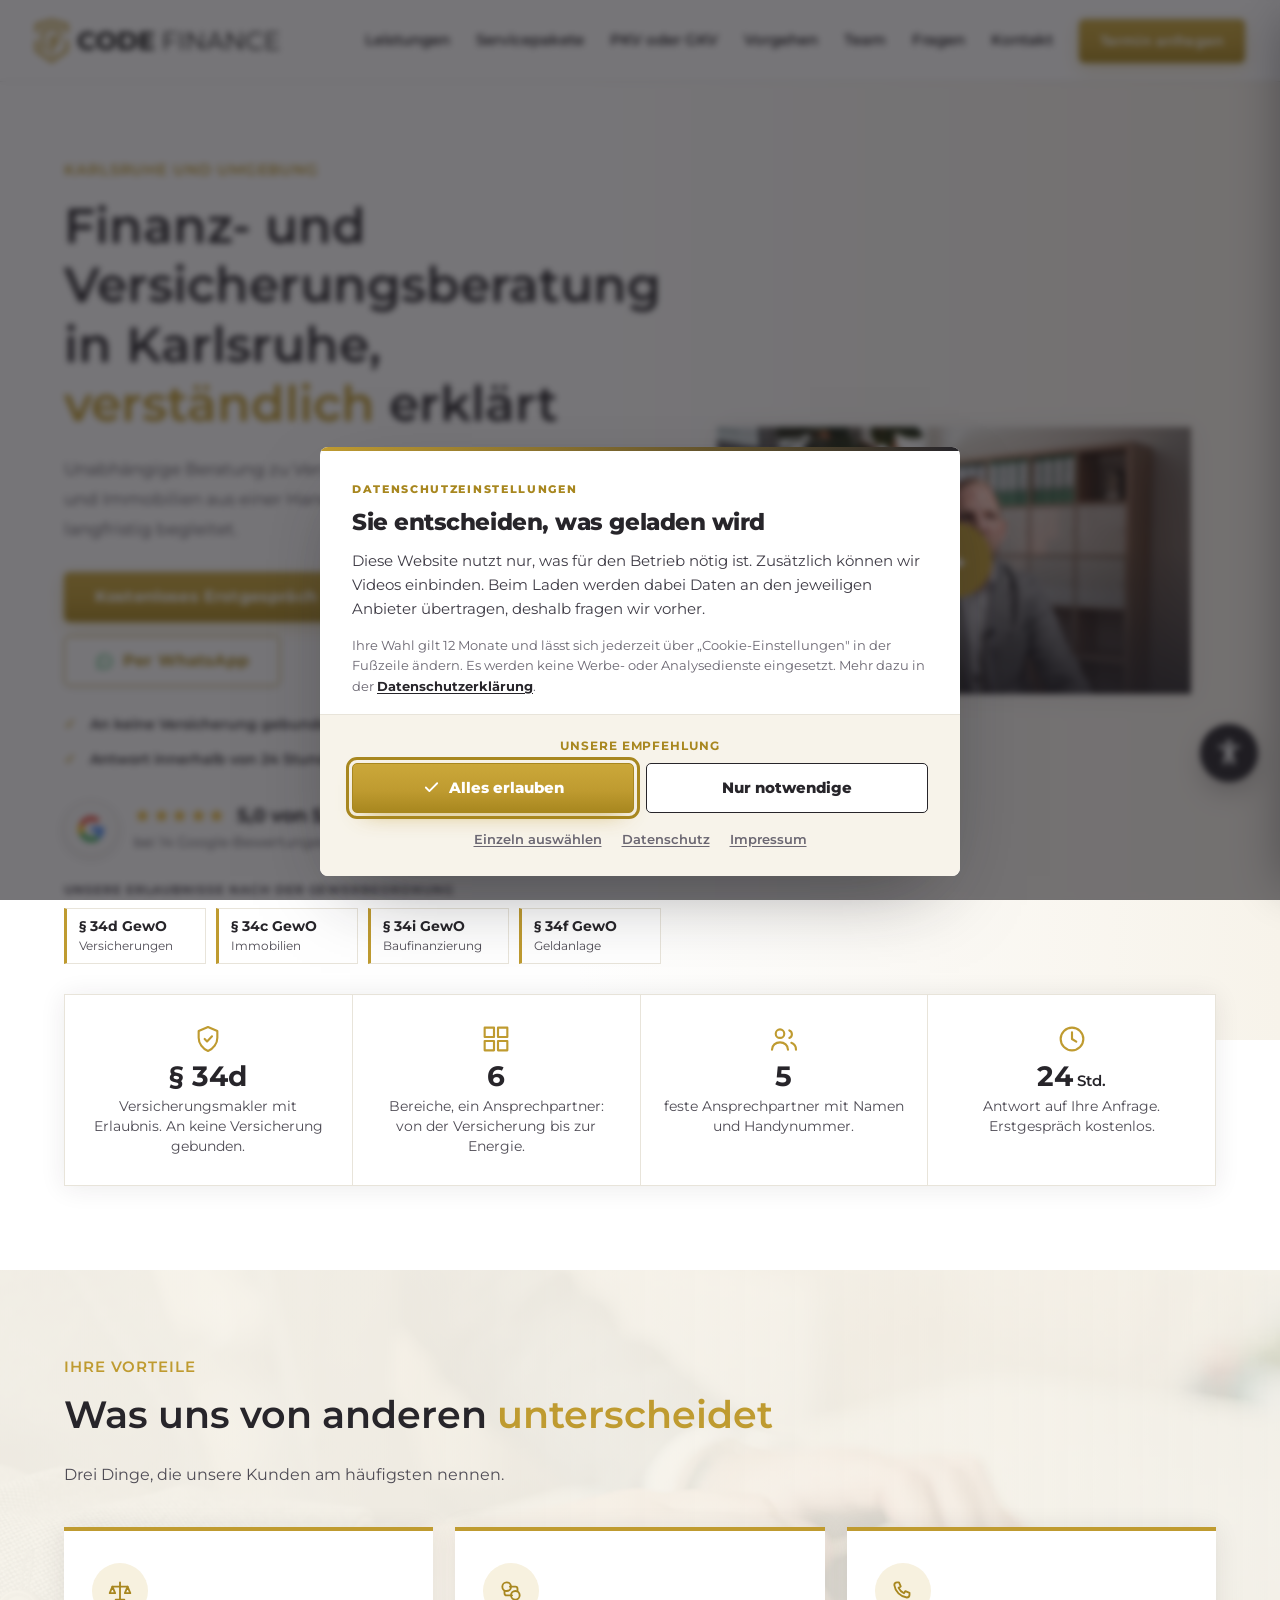
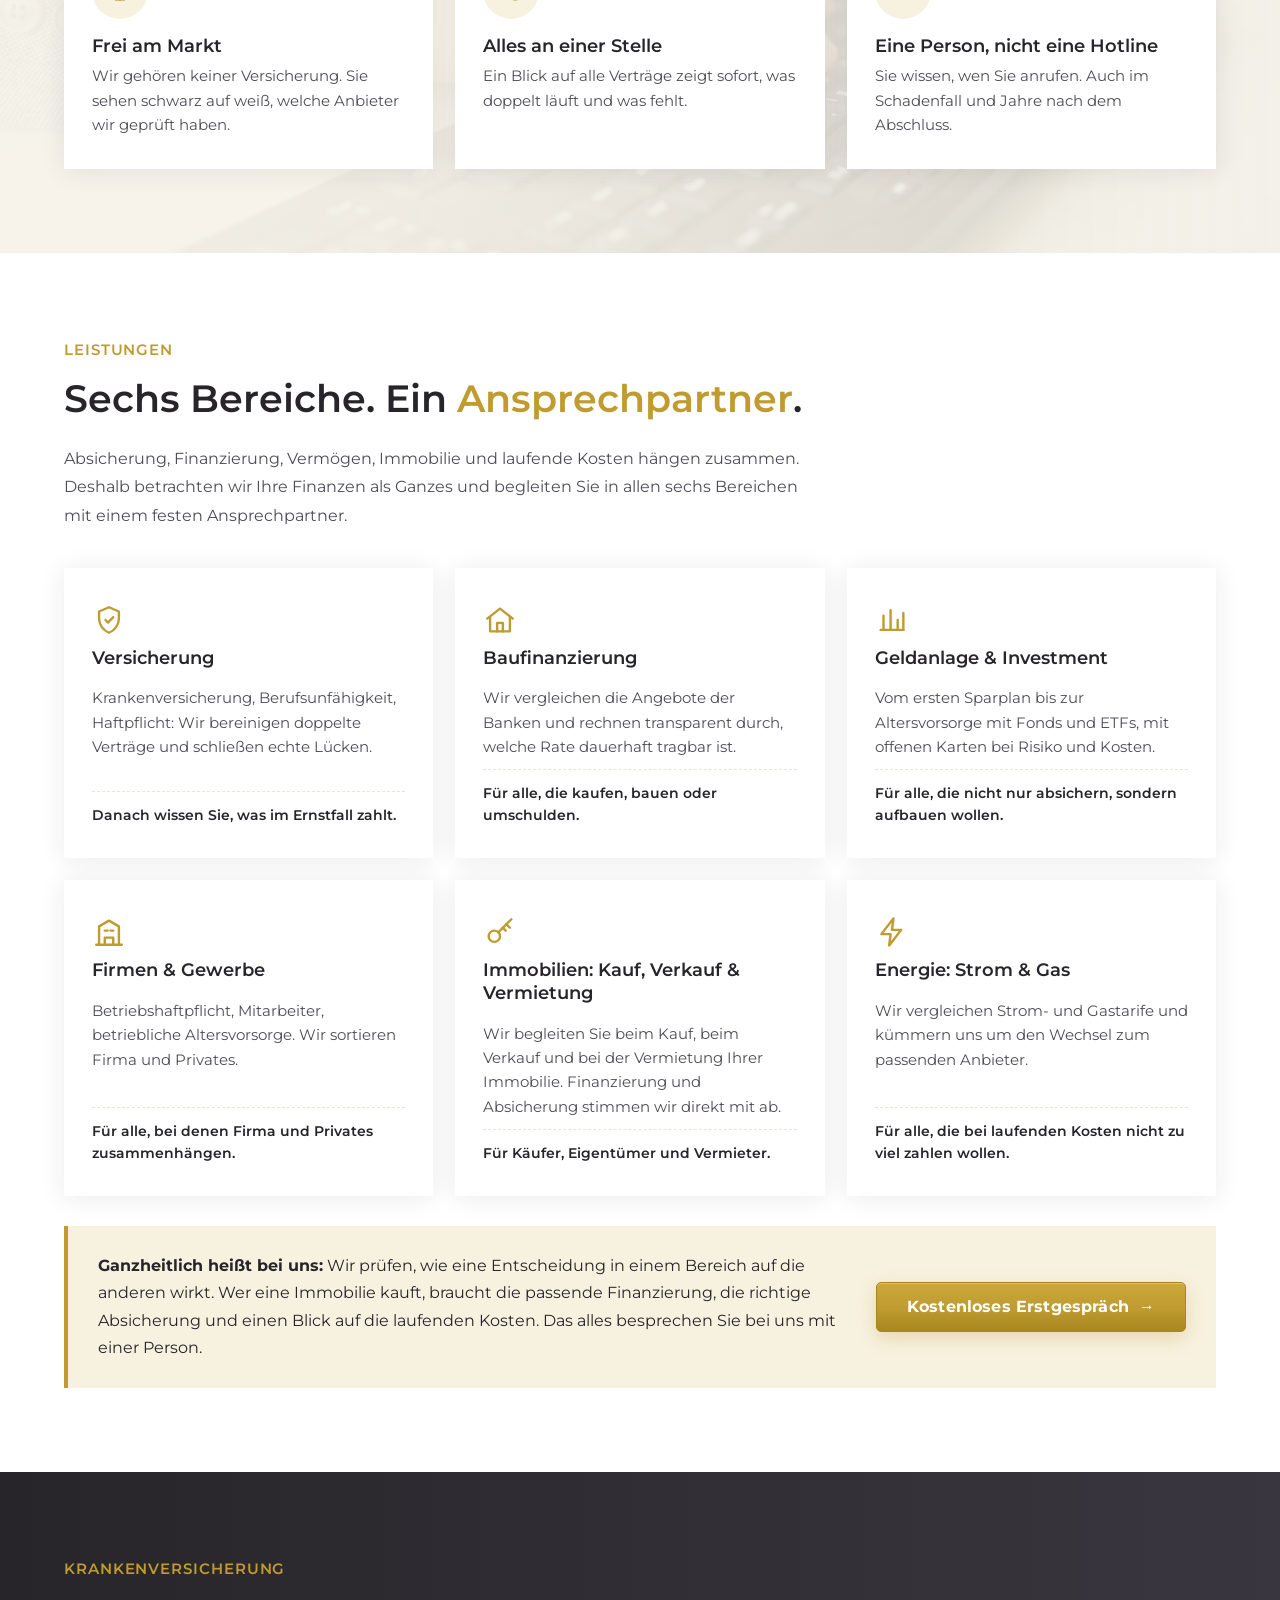
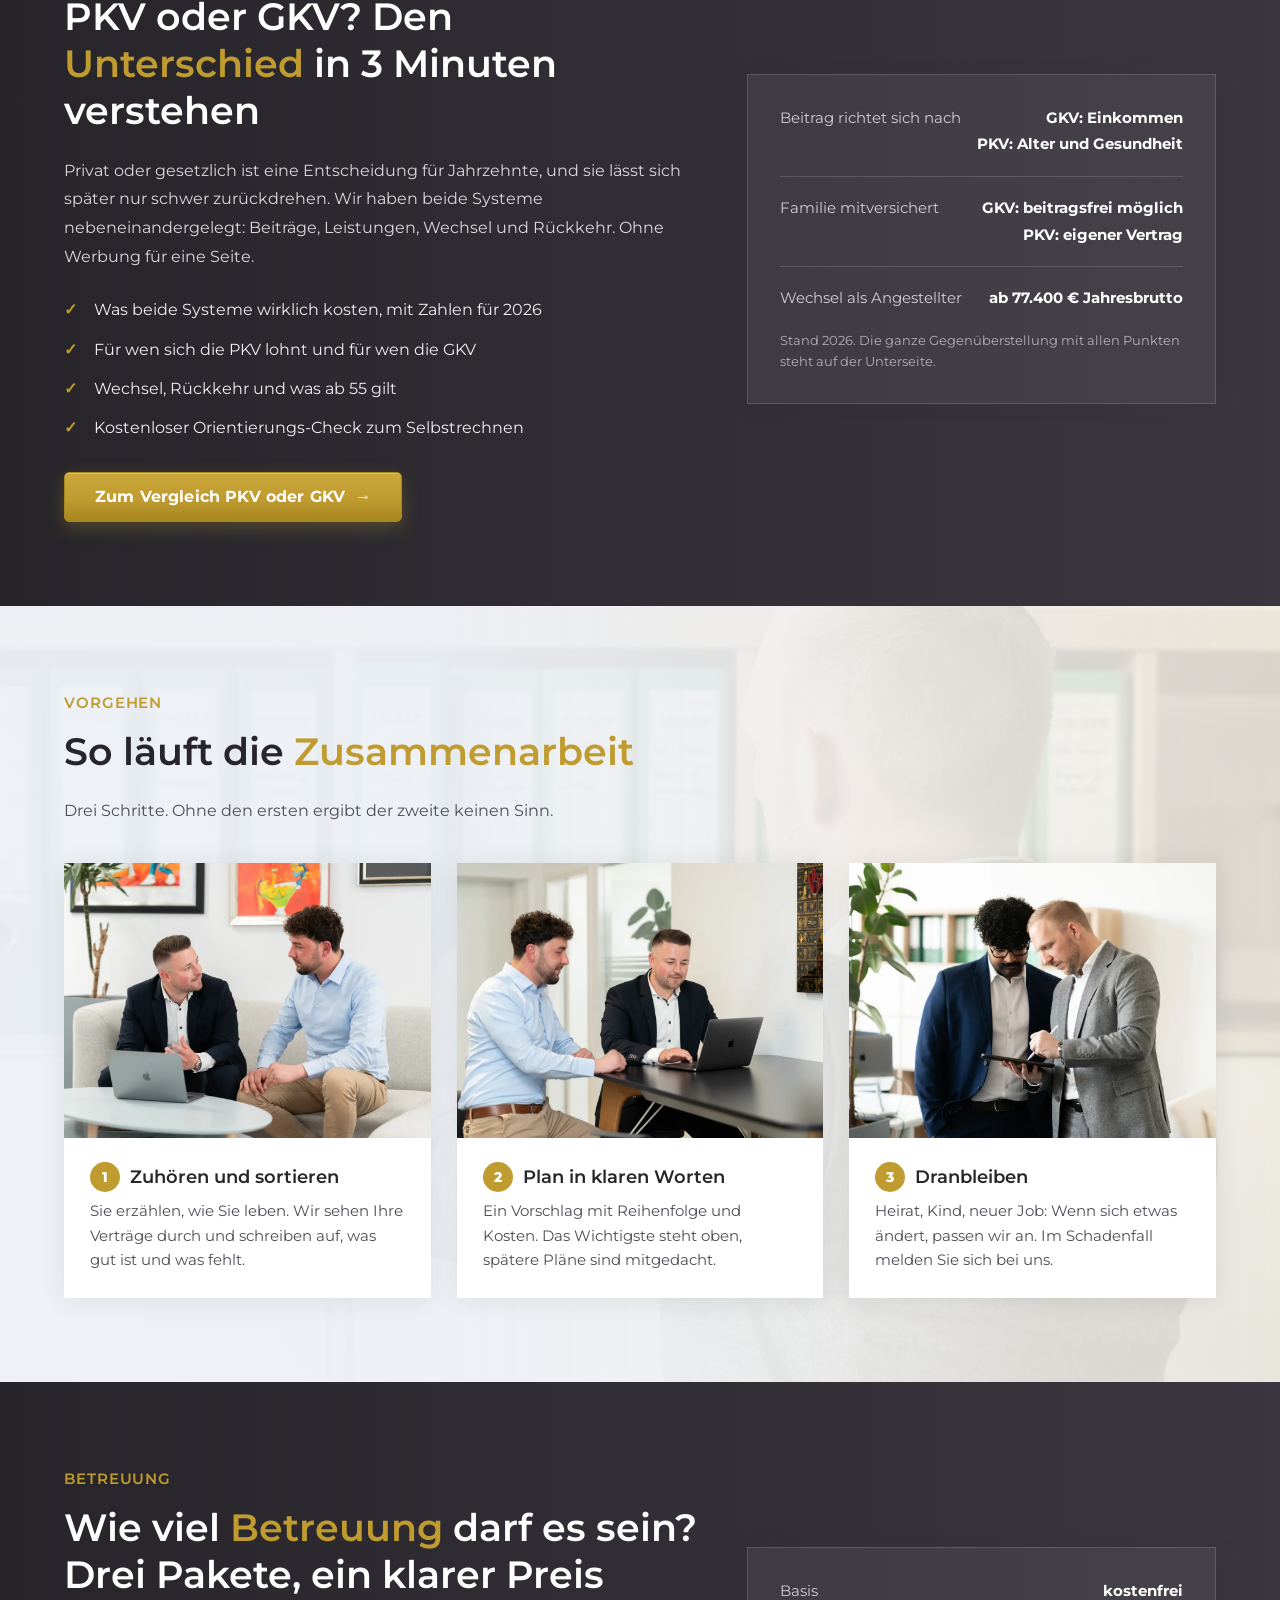
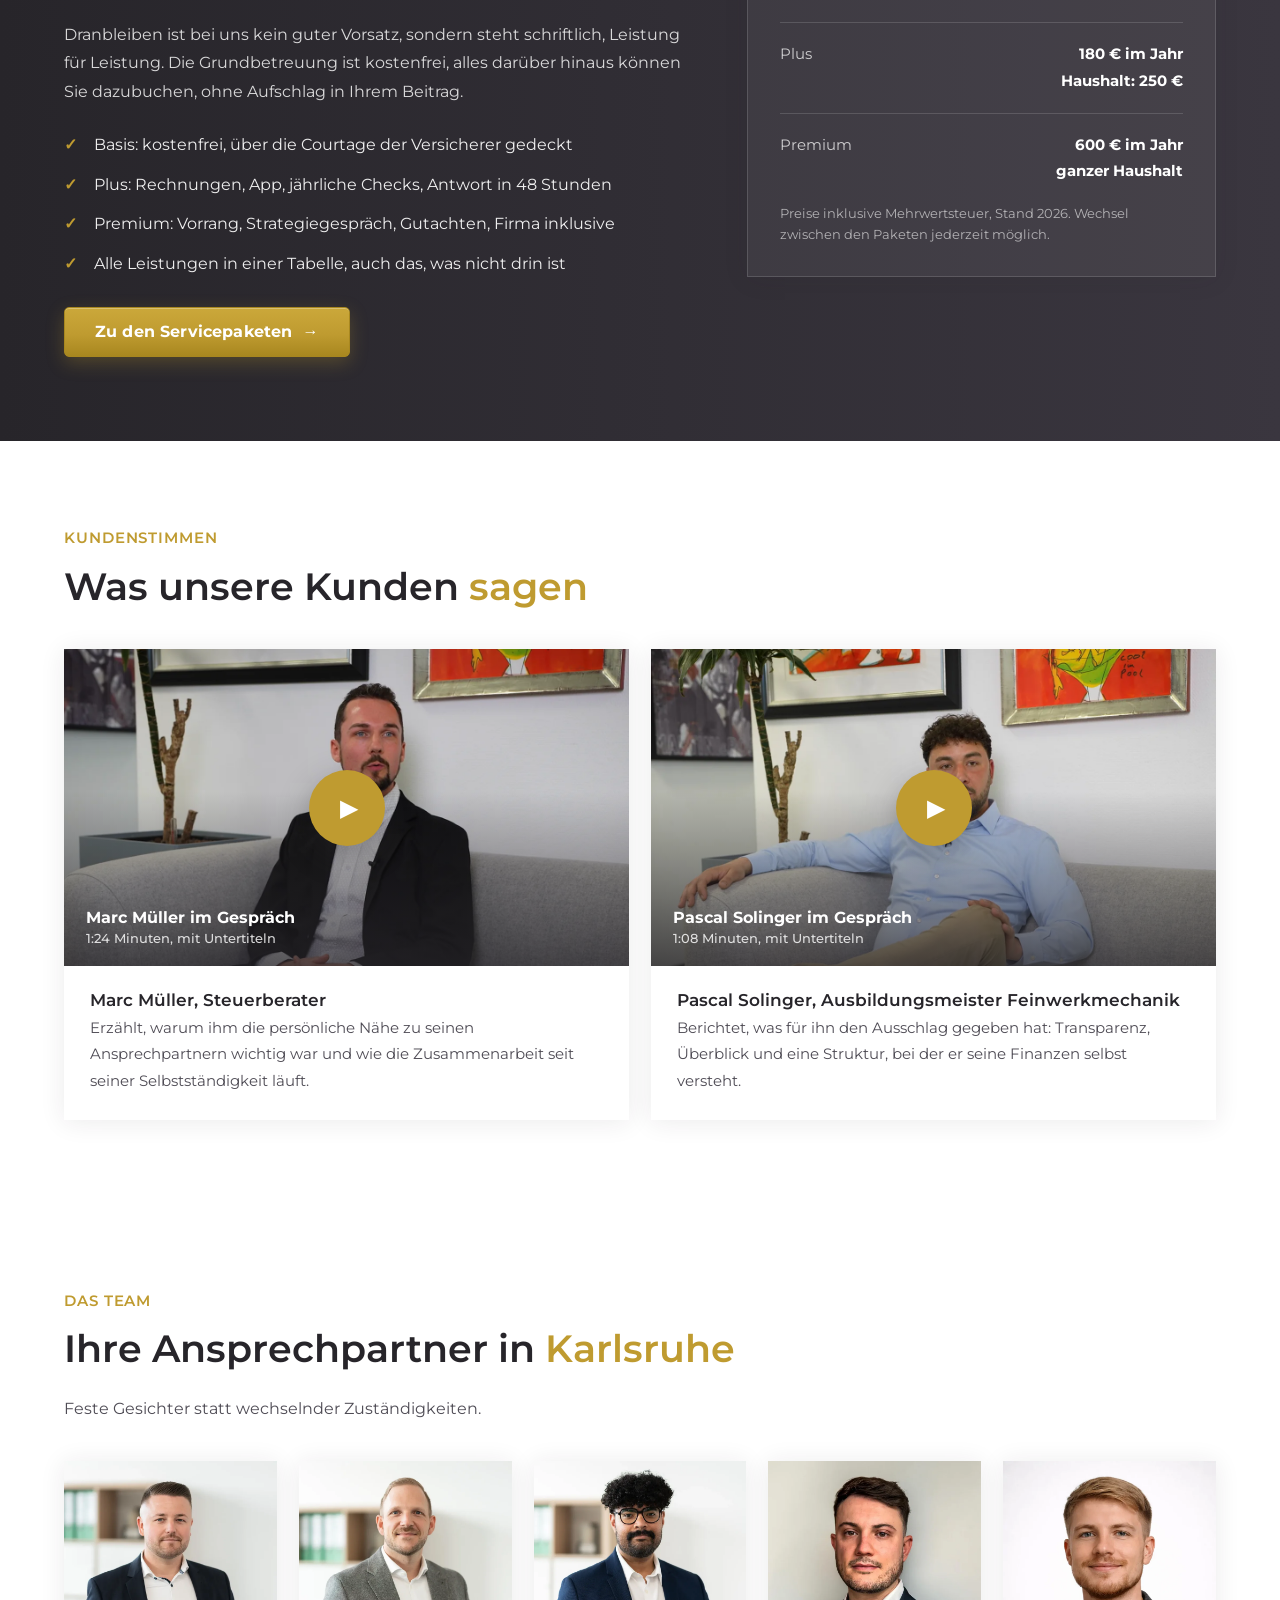
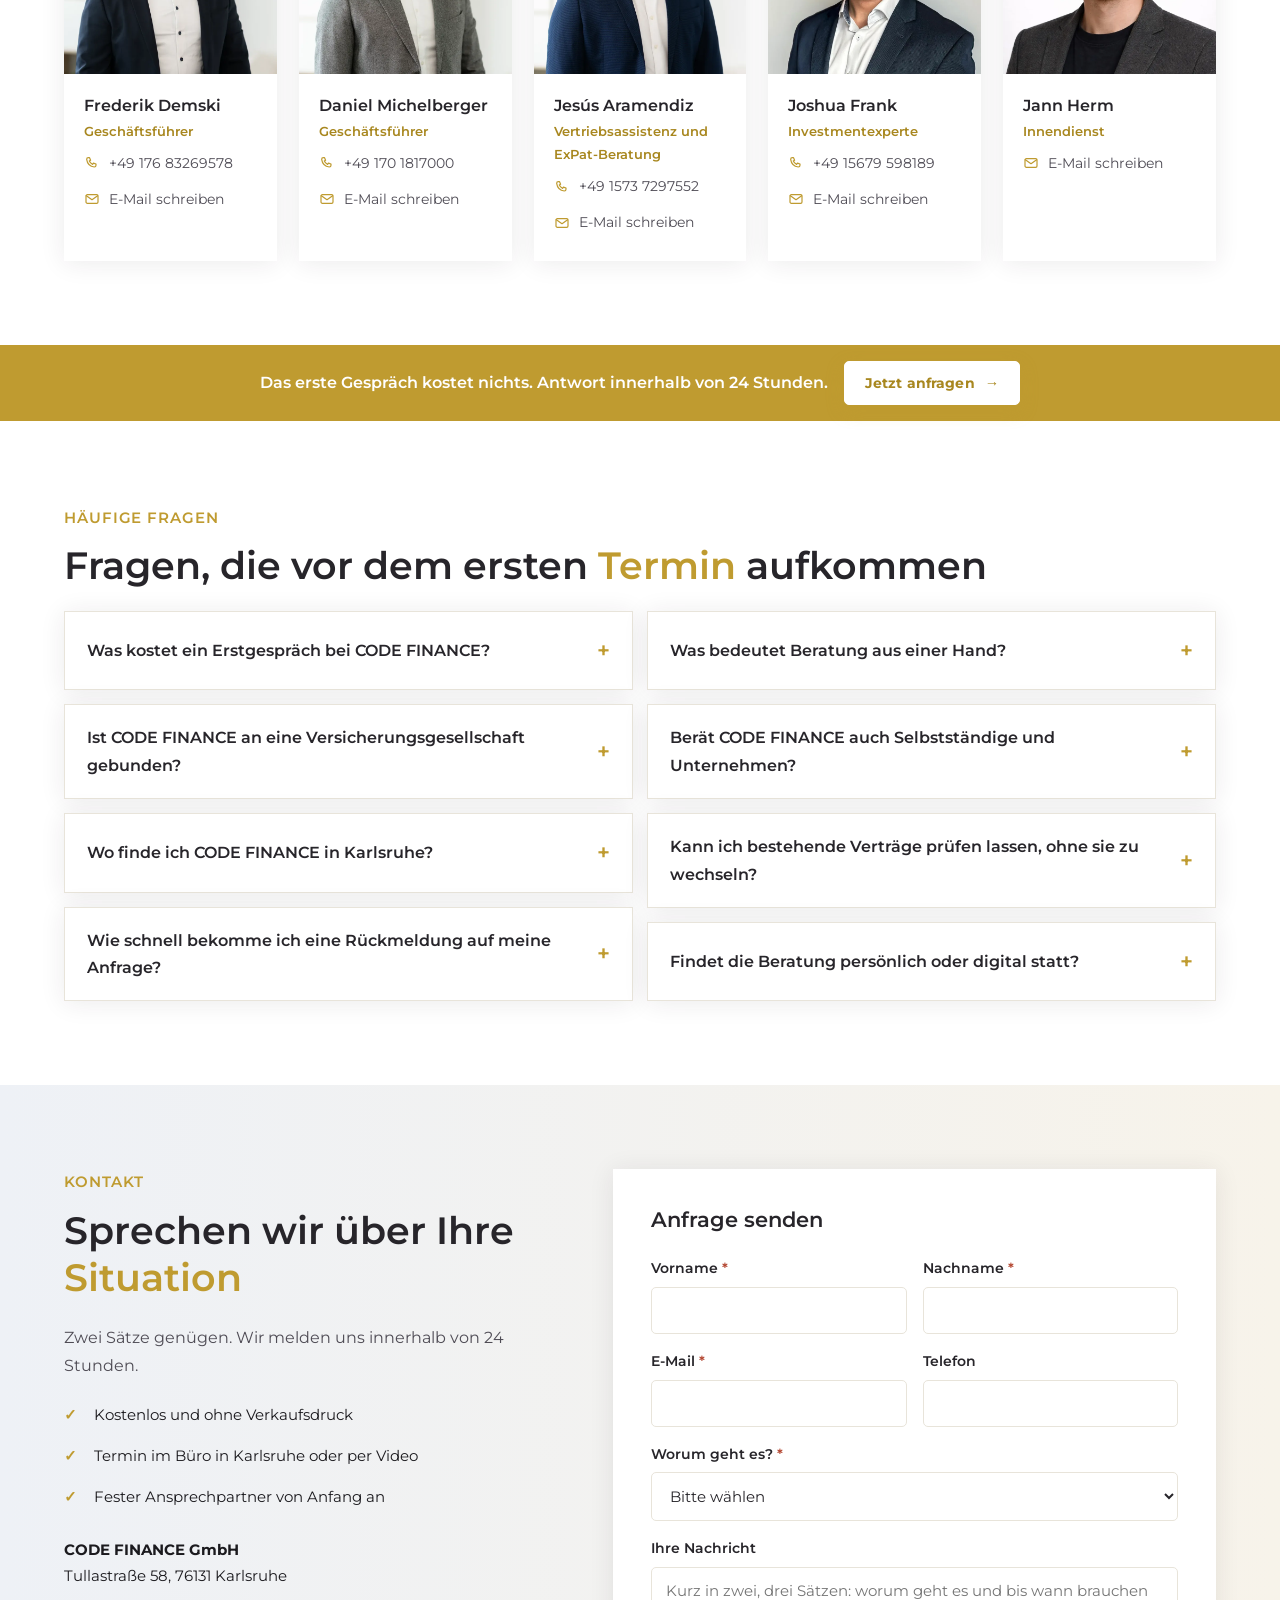
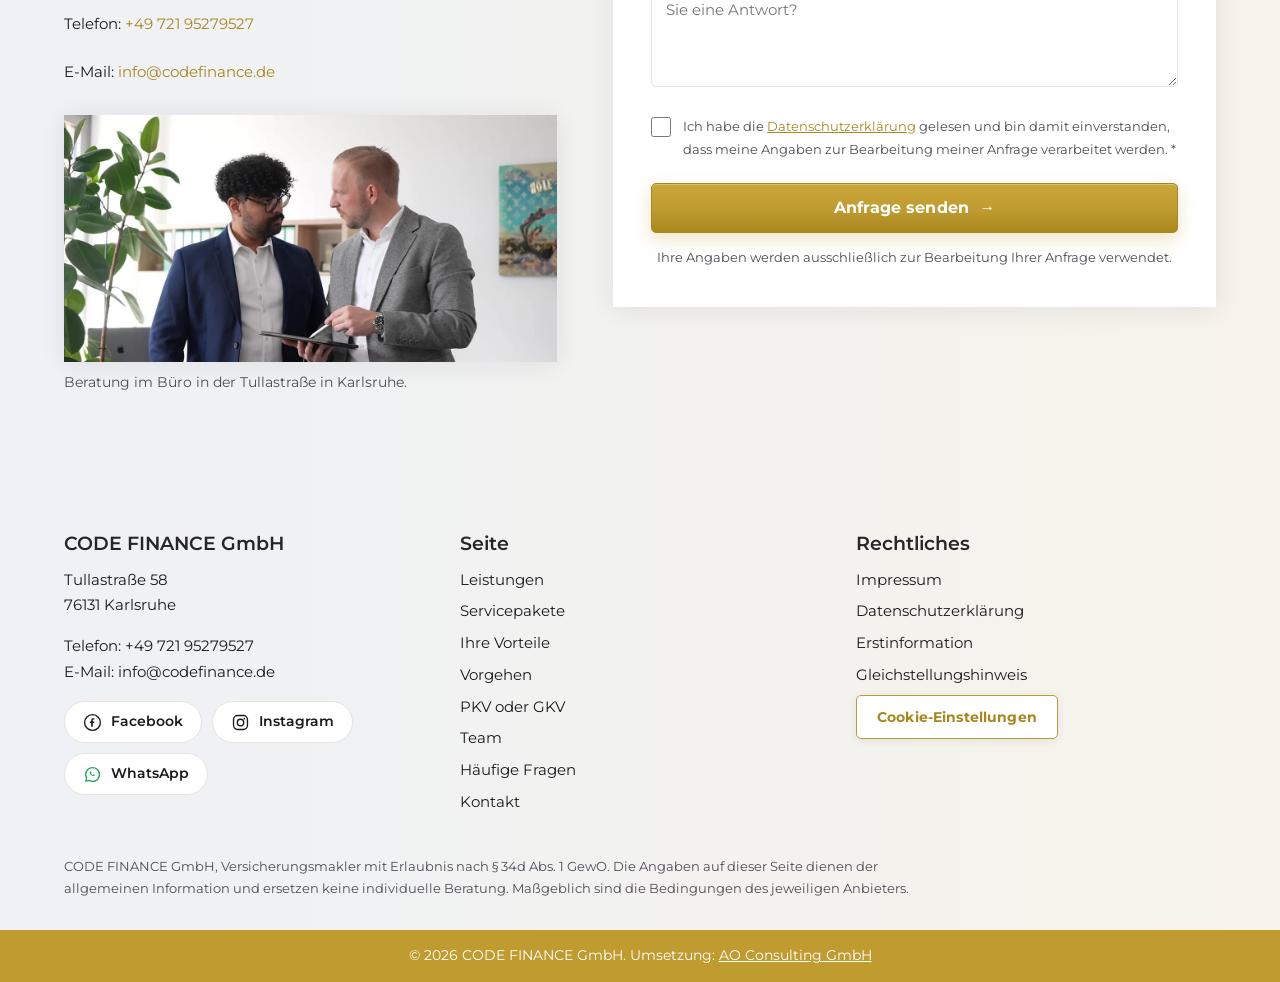
==== commit 72f20aaa: "Rueckmeldung CODE FINANCE, Runde 1 (Wunsch des Kunden, 02.10.2026) - Startseite: Unterzeile im Hero " ====
--- a/website/index.html
+++ b/website/index.html
@@ -48,7 +48,7 @@
 <link rel="preload" href="fonts/montserrat-latin-400-normal.woff2" as="font" type="font/woff2" crossorigin>
 <link rel="preload" href="fonts/montserrat-latin-600-normal.woff2" as="font" type="font/woff2" crossorigin>
 <link rel="stylesheet" href="assets/schrift.css">
-<link rel="stylesheet" href="assets/stil.css?v=20260918e">
+<link rel="stylesheet" href="assets/stil.css?v=20261002a">
 <link rel="stylesheet" href="assets/barrierefreiheit.css">
 <link rel="stylesheet" href="assets/einwilligung.css">
 <link rel="stylesheet" href="assets/ci-bausteine.css">
@@ -148,10 +148,12 @@
         "@type": "OfferCatalog",
         "name": "Leistungen",
         "itemListElement": [
-          { "@type": "Offer", "itemOffered": { "@type": "Service", "name": "Versicherungen und Absicherung" } },
-          { "@type": "Offer", "itemOffered": { "@type": "Service", "name": "Finanzierung von Immobilien" } },
-          { "@type": "Offer", "itemOffered": { "@type": "Service", "name": "Lösungen für Unternehmen" } },
-          { "@type": "Offer", "itemOffered": { "@type": "Service", "name": "Vermögensaufbau und Investment" } }
+          { "@type": "Offer", "itemOffered": { "@type": "Service", "name": "Versicherung" } },
+          { "@type": "Offer", "itemOffered": { "@type": "Service", "name": "Baufinanzierung" } },
+          { "@type": "Offer", "itemOffered": { "@type": "Service", "name": "Geldanlage und Investment" } },
+          { "@type": "Offer", "itemOffered": { "@type": "Service", "name": "Firmen und Gewerbe" } },
+          { "@type": "Offer", "itemOffered": { "@type": "Service", "name": "Immobilien: Kauf, Verkauf und Vermietung" } },
+          { "@type": "Offer", "itemOffered": { "@type": "Service", "name": "Energie: Strom und Gas" } }
         ]
       }
     },
@@ -243,7 +245,7 @@
         <div>
           <span class="kicker">Karlsruhe und Umgebung</span>
           <h1 id="hero-titel">Finanz- und Versicherungsberatung in Karlsruhe, <span class="mark">verständlich</span> erklärt</h1>
-          <p class="unter">Versicherung, Geldanlage und Baufinanzierung an einer Stelle. Wir sagen Ihnen ehrlich, was fehlt und was weg kann. Danach wissen Sie, wofür Sie zahlen.</p>
+          <p class="unter">Unabhängige Beratung zu Versicherung, Finanzierung, Vermögen und Immobilien aus einer Hand. Fundiert analysiert, klar erklärt und langfristig begleitet.</p>
           <div class="cta-reihe">
             <a class="btn" href="#kontakt">Kostenloses Erstgespräch <span class="pfeil" aria-hidden="true">&rarr;</span></a>
             <a class="btn hell" href="#leistungen">Leistungen ansehen</a>
@@ -276,6 +278,16 @@
               <span class="quelle">bei 14 Google-Bewertungen</span>
             </span>
           </a>
+
+          <!-- Gewerbeerlaubnisse, auf Wunsch von CODE FINANCE am 02.10.2026 ergaenzt.
+               Registernummern und Aufsichtsbehoerden stehen im Impressum. -->
+          <p class="erlaubnisse-titel">Unsere Erlaubnisse nach der Gewerbeordnung</p>
+          <ul class="erlaubnisse">
+            <li><b>§&nbsp;34d GewO</b><span>Versicherungen</span></li>
+            <li><b>§&nbsp;34c GewO</b><span>Immobilien</span></li>
+            <li><b>§&nbsp;34i GewO</b><span>Baufinanzierung</span></li>
+            <li><b>§&nbsp;34f GewO</b><span>Geldanlage</span></li>
+          </ul>
         </div>
         <div>
           <div class="videoflaeche">
@@ -322,8 +334,8 @@
           <span class="icon" aria-hidden="true">
             <svg viewBox="0 0 24 24" fill="none" stroke="currentColor" stroke-width="1.6" stroke-linecap="round" stroke-linejoin="round"><rect x="3.5" y="3.5" width="7" height="7"/><rect x="13.5" y="3.5" width="7" height="7"/><rect x="3.5" y="13.5" width="7" height="7"/><rect x="13.5" y="13.5" width="7" height="7"/></svg>
           </span>
-          <span class="zahl">4</span>
-          <p>Bereiche an einer Stelle: Versicherung, Baufinanzierung, Firma, Geldanlage.</p>
+          <span class="zahl">6</span>
+          <p>Bereiche, ein Ansprechpartner: von der Versicherung bis zur Energie.</p>
         </div>
 
         <div class="fakt">
@@ -382,16 +394,16 @@
   <section id="leistungen" aria-labelledby="leistungen-titel">
     <div class="container">
       <span class="kicker">Leistungen</span>
-      <h2 id="leistungen-titel">Vier Bereiche, ein <span class="mark">Ansprechpartner</span></h2>
-      <p class="lead">Was Sie in einem Bereich entscheiden, wirkt auf die anderen. Deshalb schauen wir nie nur auf einen Vertrag.</p>
-      <div class="karten vier">
+      <h2 id="leistungen-titel">Sechs Bereiche. Ein <span class="mark">Ansprechpartner</span>.</h2>
+      <p class="lead">Absicherung, Finanzierung, Vermögen, Immobilie und laufende Kosten hängen zusammen. Deshalb betrachten wir Ihre Finanzen als Ganzes und begleiten Sie in allen sechs Bereichen mit einem festen Ansprechpartner.</p>
+      <div class="karten sechs">
 
         <article class="karte">
           <span class="icon" aria-hidden="true">
             <svg viewBox="0 0 24 24" fill="none" stroke="currentColor" stroke-width="1.7" stroke-linecap="round" stroke-linejoin="round"><path d="M12 3l7 3v5c0 4.4-2.9 8.4-7 10-4.1-1.6-7-5.6-7-10V6l7-3z"/><path d="M9.5 12l1.8 1.8L15 10"/></svg>
           </span>
-          <h3>Versicherungen und Absicherung</h3>
-          <p>Krankenversicherung, Berufsunfähigkeit, Haftpflicht: Doppeltes fliegt raus, echte Lücken schließen wir.</p>
+          <h3>Versicherung</h3>
+          <p>Krankenversicherung, Berufsunfähigkeit, Haftpflicht: Wir bereinigen doppelte Verträge und schließen echte Lücken.</p>
           <p class="fazit">Danach wissen Sie, was im Ernstfall zahlt.</p>
         </article>
 
@@ -399,29 +411,51 @@
           <span class="icon" aria-hidden="true">
             <svg viewBox="0 0 24 24" fill="none" stroke="currentColor" stroke-width="1.7" stroke-linecap="round" stroke-linejoin="round"><path d="M3 11l9-7 9 7"/><path d="M5 10v10h14V10"/><path d="M10 20v-6h4v6"/></svg>
           </span>
-          <h3>Baufinanzierung für Ihre Immobilie</h3>
-          <p>Wir vergleichen die Banken und rechnen ehrlich durch, was monatlich tragbar ist.</p>
+          <h3>Baufinanzierung</h3>
+          <p>Wir vergleichen die Angebote der Banken und rechnen transparent durch, welche Rate dauerhaft tragbar ist.</p>
           <p class="fazit">Für alle, die kaufen, bauen oder umschulden.</p>
+        </article>
+
+        <article class="karte">
+          <span class="icon" aria-hidden="true">
+            <svg viewBox="0 0 24 24" fill="none" stroke="currentColor" stroke-width="1.7" stroke-linecap="round" stroke-linejoin="round"><path d="M4 19h16"/><path d="M6 19V9"/><path d="M11 19V5"/><path d="M16 19v-7"/><path d="M20 19V7"/></svg>
+          </span>
+          <h3>Geldanlage &amp; Investment</h3>
+          <p>Vom ersten Sparplan bis zur Altersvorsorge mit Fonds und ETFs, mit offenen Karten bei Risiko und Kosten.</p>
+          <p class="fazit">Für alle, die nicht nur absichern, sondern aufbauen wollen.</p>
         </article>
 
         <article class="karte">
           <span class="icon" aria-hidden="true">
             <svg viewBox="0 0 24 24" fill="none" stroke="currentColor" stroke-width="1.7" stroke-linecap="round" stroke-linejoin="round"><path d="M3 21h18"/><path d="M5 21V8l7-4 7 4v13"/><path d="M9 21v-5h6v5"/><path d="M9 11h2M13 11h2"/></svg>
           </span>
-          <h3>Lösungen für Selbstständige und Firmen</h3>
+          <h3>Firmen &amp; Gewerbe</h3>
           <p>Betriebshaftpflicht, Mitarbeiter, betriebliche Altersvorsorge. Wir sortieren Firma und Privates.</p>
           <p class="fazit">Für alle, bei denen Firma und Privates zusammenhängen.</p>
         </article>
 
         <article class="karte">
           <span class="icon" aria-hidden="true">
-            <svg viewBox="0 0 24 24" fill="none" stroke="currentColor" stroke-width="1.7" stroke-linecap="round" stroke-linejoin="round"><path d="M4 19h16"/><path d="M6 19V9"/><path d="M11 19V5"/><path d="M16 19v-7"/><path d="M20 19V7"/></svg>
-          </span>
-          <h3>Geld anlegen und Vermögen aufbauen</h3>
-          <p>Vom ersten Sparplan bis zur Altersvorsorge mit Fonds und ETFs, mit offenen Karten bei Risiko und Kosten.</p>
-          <p class="fazit">Für alle, die nicht nur absichern, sondern aufbauen wollen.</p>
-        </article>
-
+            <svg viewBox="0 0 24 24" fill="none" stroke="currentColor" stroke-width="1.7" stroke-linecap="round" stroke-linejoin="round"><circle cx="8" cy="15" r="4"/><path d="M10.8 12.2L20 3"/><path d="M16.5 6.5l2.5 2.5"/><path d="M14 9l2 2"/></svg>
+          </span>
+          <h3>Immobilien: Kauf, Verkauf &amp; Vermietung</h3>
+          <p>Wir begleiten Sie beim Kauf, beim Verkauf und bei der Vermietung Ihrer Immobilie. Finanzierung und Absicherung stimmen wir direkt mit ab.</p>
+          <p class="fazit">Für Käufer, Eigentümer und Vermieter.</p>
+        </article>
+
+        <article class="karte">
+          <span class="icon" aria-hidden="true">
+            <svg viewBox="0 0 24 24" fill="none" stroke="currentColor" stroke-width="1.7" stroke-linecap="round" stroke-linejoin="round"><path d="M13 2.5L4.5 13.5H11l-1 8 8.5-11H12l1-8z"/></svg>
+          </span>
+          <h3>Energie: Strom &amp; Gas</h3>
+          <p>Wir vergleichen Strom- und Gastarife und kümmern uns um den Wechsel zum passenden Anbieter.</p>
+          <p class="fazit">Für alle, die bei laufenden Kosten nicht zu viel zahlen wollen.</p>
+        </article>
+
+      </div>
+      <div class="ganzheitlich">
+        <p><strong>Ganzheitlich heißt bei uns:</strong> Wir prüfen, wie eine Entscheidung in einem Bereich auf die anderen wirkt. Wer eine Immobilie kauft, braucht die passende Finanzierung, die richtige Absicherung und einen Blick auf die laufenden Kosten. Das alles besprechen Sie bei uns mit einer Person.</p>
+        <a class="btn" href="#kontakt">Kostenloses Erstgespräch <span class="pfeil" aria-hidden="true">&rarr;</span></a>
       </div>
     </div>
   </section>
--- a/website/assets/stil.css
+++ b/website/assets/stil.css
@@ -563,7 +563,9 @@
 /* ===== 14 Wistia mit vorgeschalteter Einwilligung =======================
    Vor dem Klick liegt nur unser eigenes Standbild auf der Seite. Erst die
    Zustimmung laedt den Player von fast.wistia.com nach. */
-.videoflaeche.wistia-aktiv{background:#000}
+/* Kein schwarzer Kasten hinter dem Player. Waehrend er laedt und an den
+   Kanten sieht man so den Seitenhintergrund statt einer dunklen Flaeche. */
+.videoflaeche.wistia-aktiv{background:transparent}
 .videoflaeche.wistia-aktiv wistia-player{display:block;width:100%}
 .videoeinwilligung{
   position:absolute;inset:0;z-index:4;background:rgba(27,25,30,.93);color:#fff;
@@ -589,3 +591,24 @@
 .honigtopf{position:absolute;left:-9999px;width:1px;height:1px;overflow:hidden}
 .danke-zeichen{display:flex;align-items:center;justify-content:center;width:64px;height:64px;
   border-radius:50%;background:var(--gold);color:#fff;font-size:2rem;margin:0 0 20px}
+
+/* ===== Ergaenzungen 02.10.2026 (Rueckmeldung CODE FINANCE, Runde 1) ===== */
+/* Gewerbeerlaubnisse unter der Google-Bewertung */
+.erlaubnisse-titel{font-size:.74rem;font-weight:700;letter-spacing:.08em;text-transform:uppercase;color:var(--muted);margin:26px 0 0;line-height:1.4}
+.erlaubnisse{display:grid;grid-template-columns:repeat(4,minmax(0,1fr));gap:10px;margin-top:10px;max-width:600px}
+.erlaubnisse li{background:var(--white);border:1px solid var(--line);border-left:3px solid var(--gold);padding:9px 12px;line-height:1.25}
+.erlaubnisse b{display:block;font-size:.86rem;font-weight:700;color:var(--ink);white-space:nowrap}
+.erlaubnisse span{display:block;font-size:.76rem;color:var(--muted);margin-top:3px}
+@media(max-width:620px){.erlaubnisse{grid-template-columns:repeat(2,minmax(0,1fr))}}
+
+/* Sechs Leistungsbereiche */
+.karten.sechs{grid-template-columns:repeat(3,1fr)}
+@media(max-width:1024px){.karten.sechs{grid-template-columns:repeat(2,1fr)}}
+@media(max-width:620px){.karten.sechs{grid-template-columns:1fr}}
+.ganzheitlich{
+  margin-top:30px;background:var(--gold-tint);border-left:4px solid var(--gold);
+  padding:26px 30px;display:flex;align-items:center;gap:28px;
+}
+.ganzheitlich p{margin:0;font-size:.98rem;color:var(--ink);max-width:760px}
+.ganzheitlich .btn{flex:none;white-space:nowrap}
+@media(max-width:820px){.ganzheitlich{flex-direction:column;align-items:flex-start;padding:24px 22px;gap:18px}}
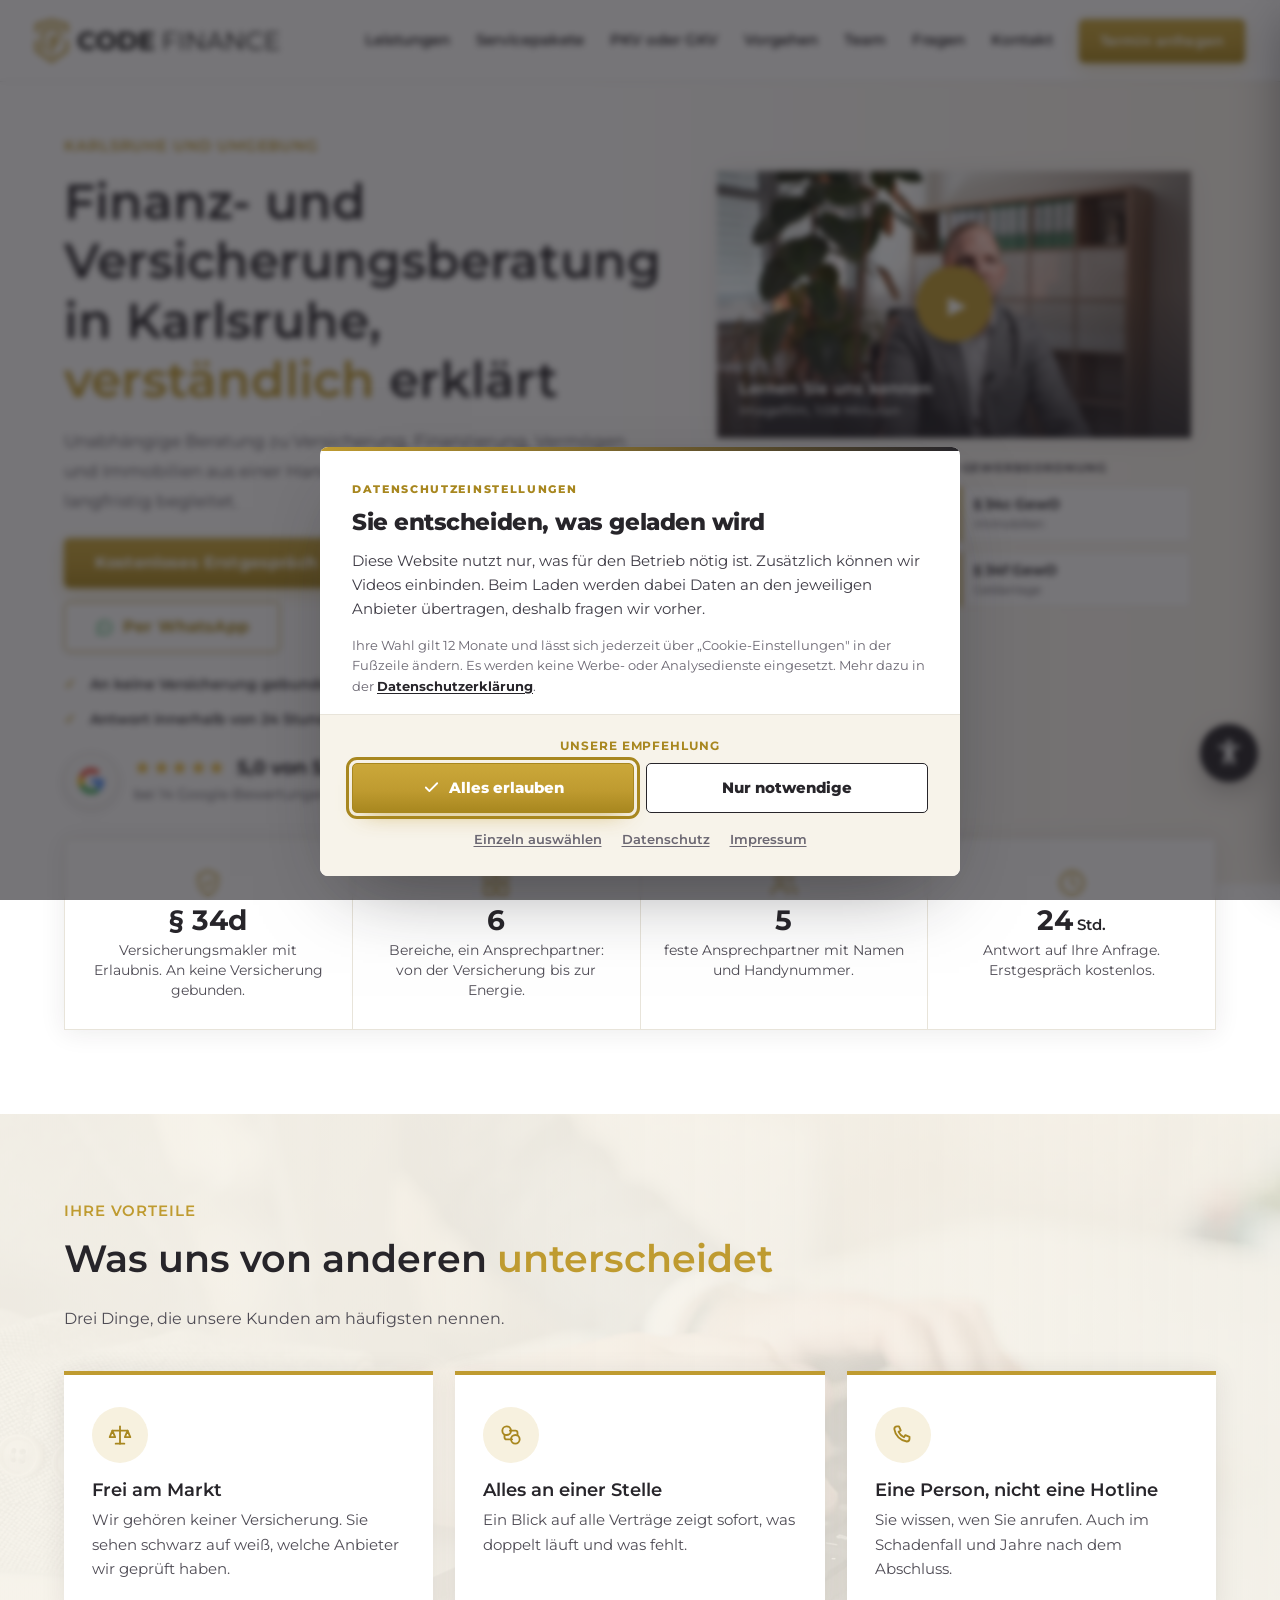
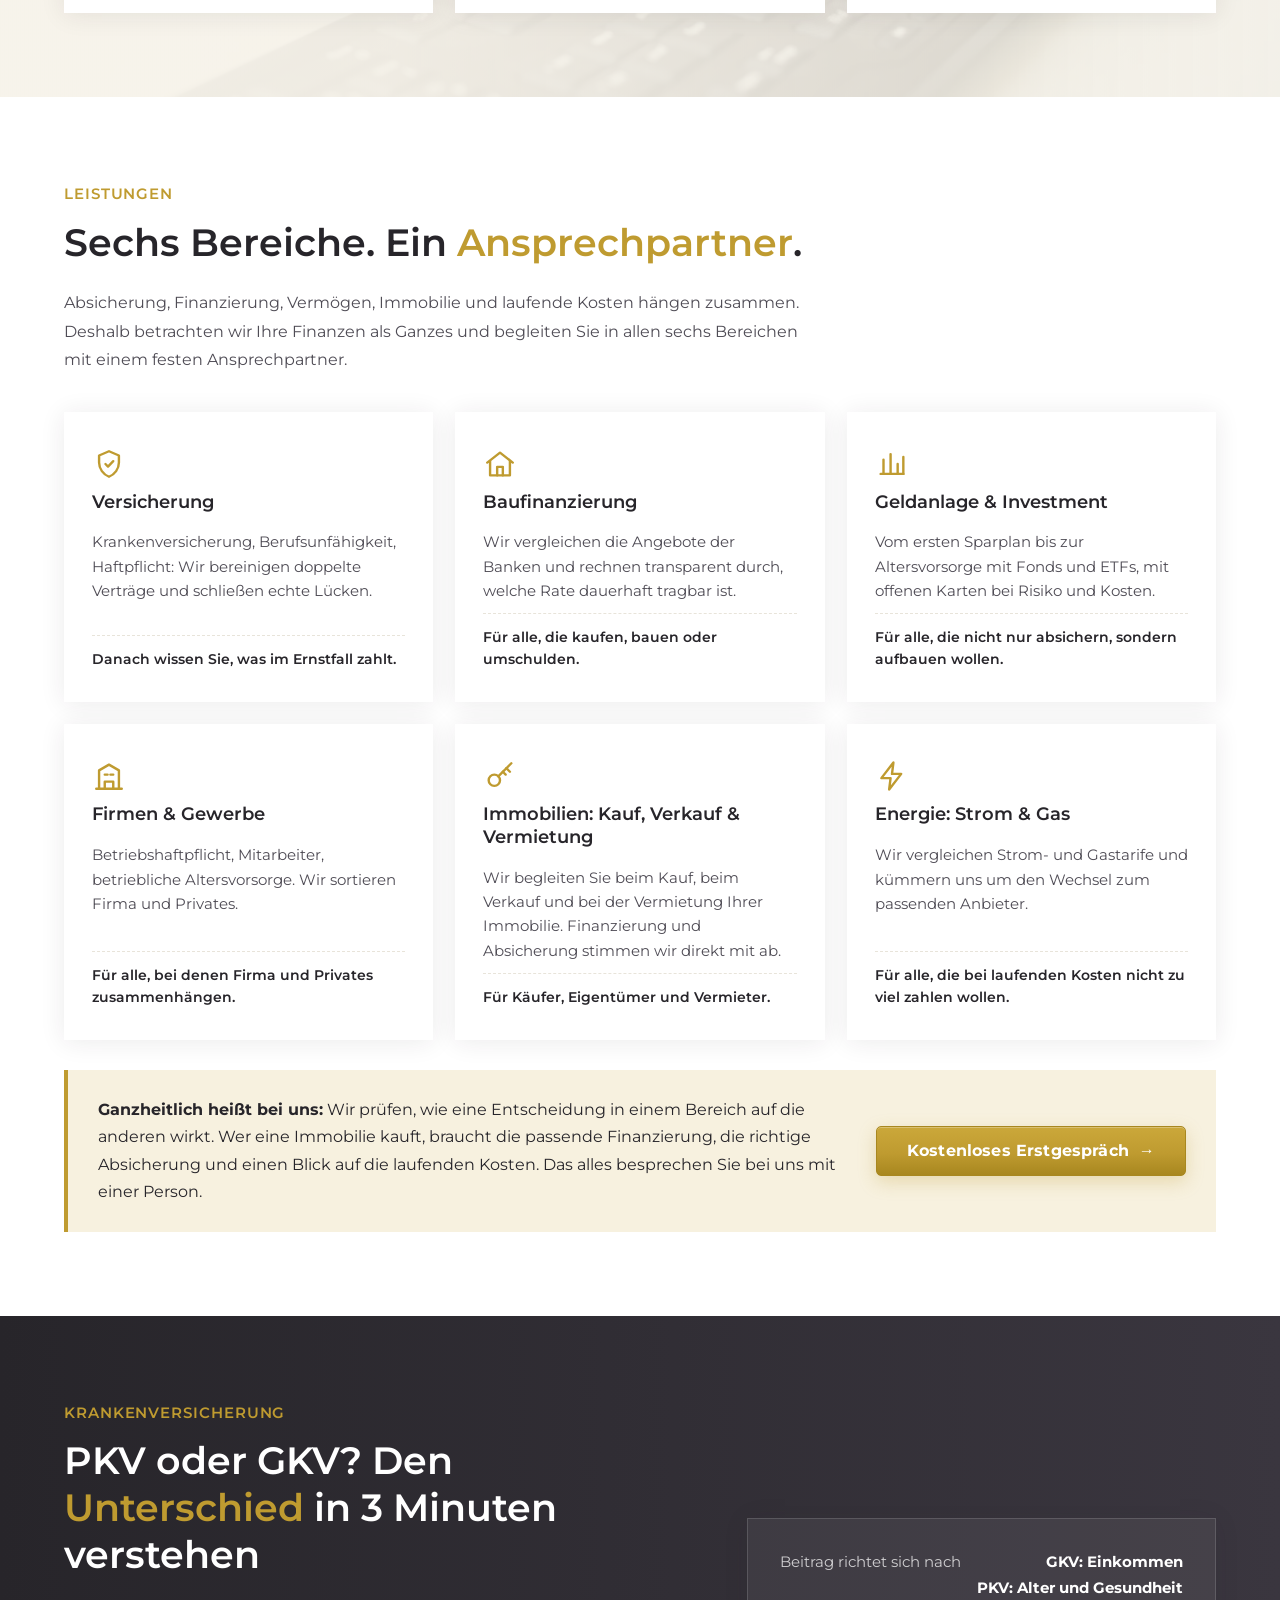
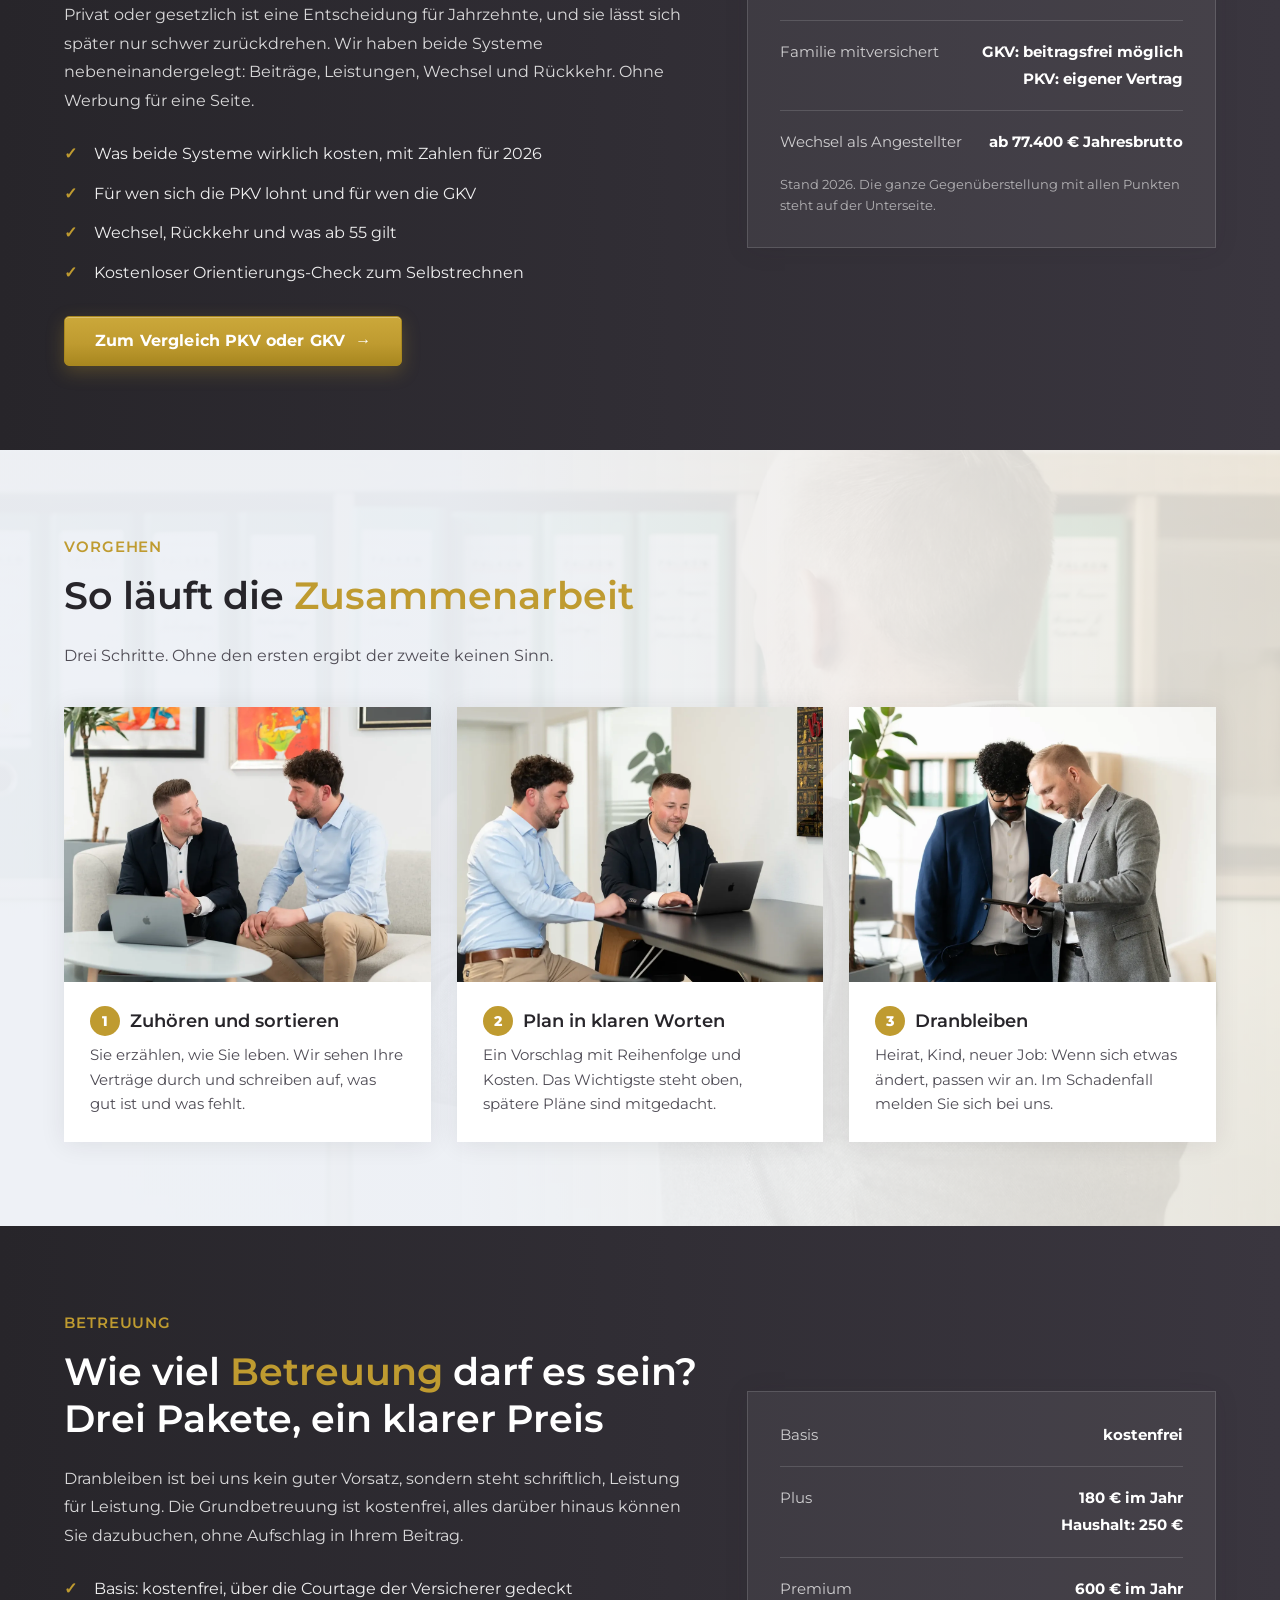
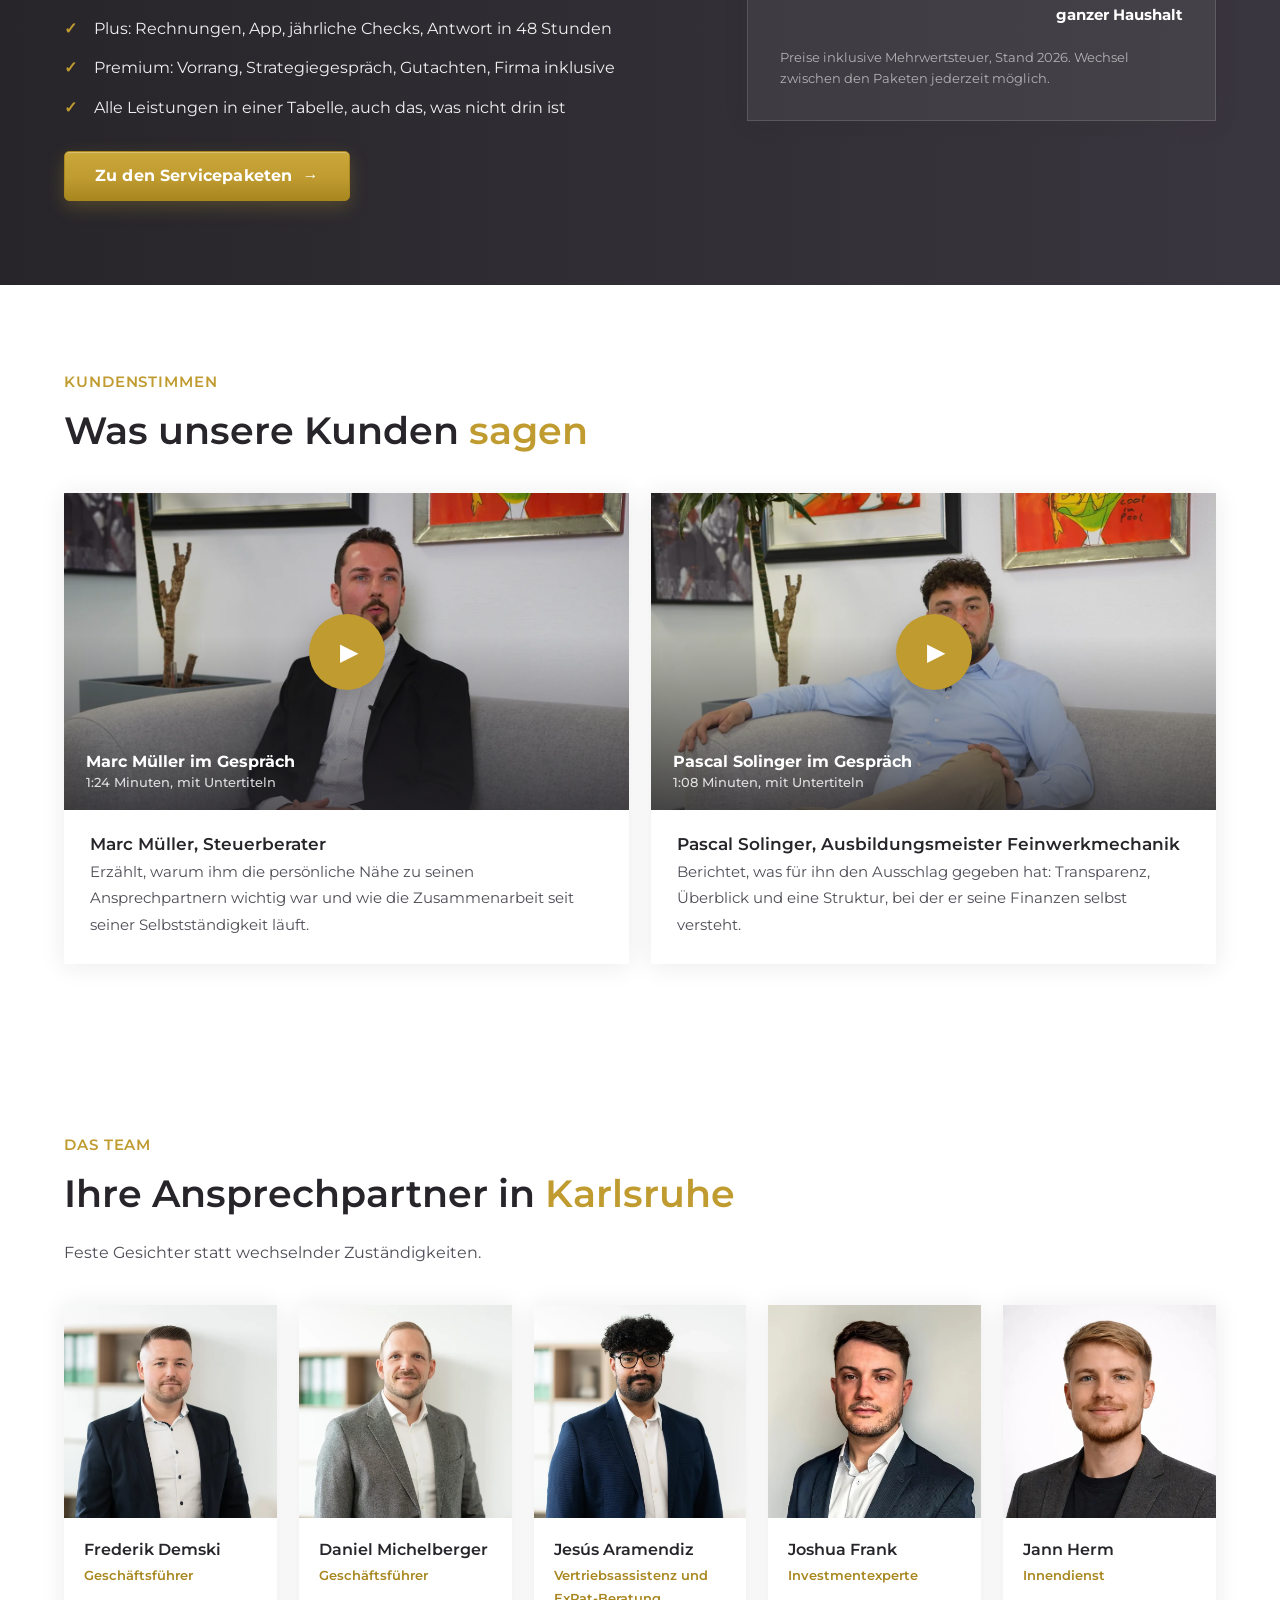
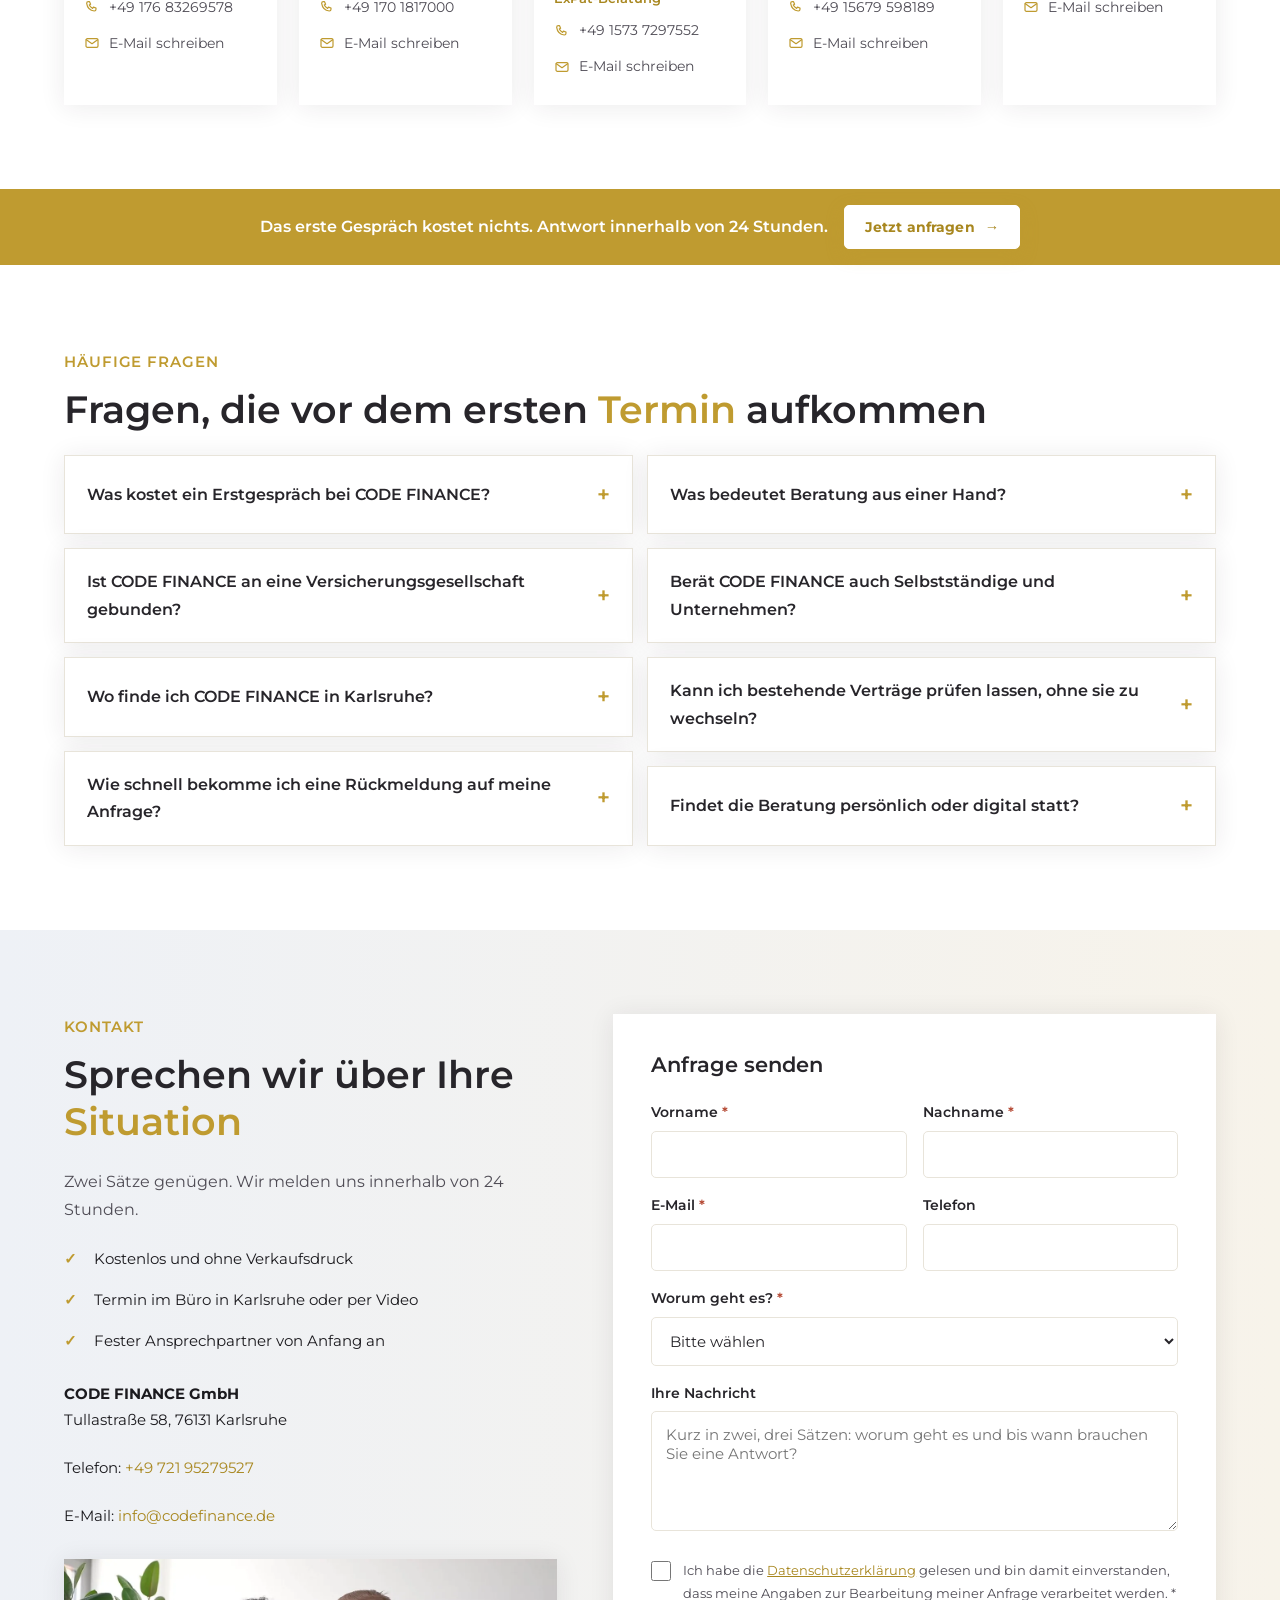
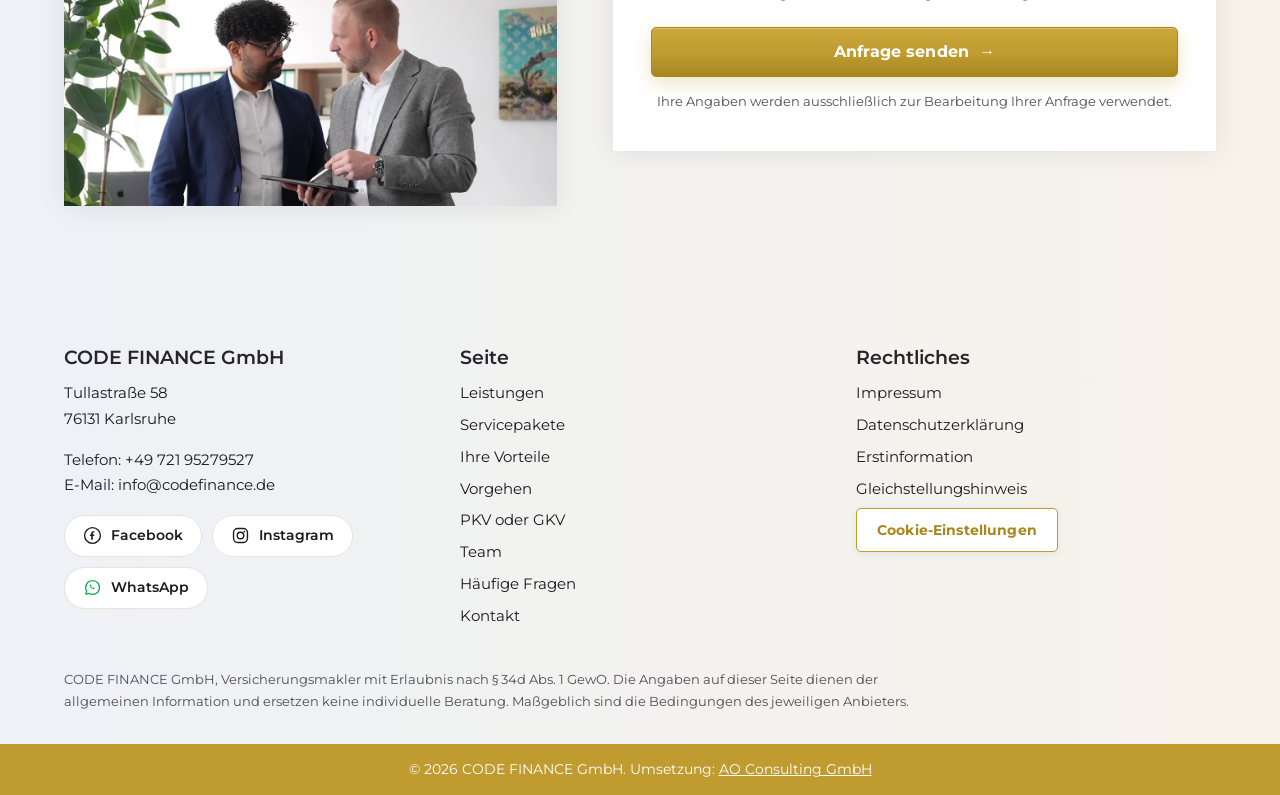
==== commit 996b3948: "Startseite: Hero kompakter, Video oben buendig, Erlaubnisse unter dem Video. Bildunterschrift im Kon" ====
--- a/website/index.html
+++ b/website/index.html
@@ -48,7 +48,7 @@
 <link rel="preload" href="fonts/montserrat-latin-400-normal.woff2" as="font" type="font/woff2" crossorigin>
 <link rel="preload" href="fonts/montserrat-latin-600-normal.woff2" as="font" type="font/woff2" crossorigin>
 <link rel="stylesheet" href="assets/schrift.css">
-<link rel="stylesheet" href="assets/stil.css?v=20261002a">
+<link rel="stylesheet" href="assets/stil.css?v=20261002c">
 <link rel="stylesheet" href="assets/barrierefreiheit.css">
 <link rel="stylesheet" href="assets/einwilligung.css">
 <link rel="stylesheet" href="assets/ci-bausteine.css">
@@ -279,15 +279,6 @@
             </span>
           </a>
 
-          <!-- Gewerbeerlaubnisse, auf Wunsch von CODE FINANCE am 02.10.2026 ergaenzt.
-               Registernummern und Aufsichtsbehoerden stehen im Impressum. -->
-          <p class="erlaubnisse-titel">Unsere Erlaubnisse nach der Gewerbeordnung</p>
-          <ul class="erlaubnisse">
-            <li><b>§&nbsp;34d GewO</b><span>Versicherungen</span></li>
-            <li><b>§&nbsp;34c GewO</b><span>Immobilien</span></li>
-            <li><b>§&nbsp;34i GewO</b><span>Baufinanzierung</span></li>
-            <li><b>§&nbsp;34f GewO</b><span>Geldanlage</span></li>
-          </ul>
         </div>
         <div>
           <div class="videoflaeche">
@@ -312,6 +303,16 @@
               </div>
             </div>
           </div>
+
+          <!-- Gewerbeerlaubnisse, auf Wunsch von CODE FINANCE am 02.10.2026 ergaenzt.
+               Registernummern und Aufsichtsbehoerden stehen im Impressum. -->
+          <p class="erlaubnisse-titel">Unsere Erlaubnisse nach der Gewerbeordnung</p>
+          <ul class="erlaubnisse">
+            <li><b>§&nbsp;34d GewO</b><span>Versicherungen</span></li>
+            <li><b>§&nbsp;34c GewO</b><span>Immobilien</span></li>
+            <li><b>§&nbsp;34i GewO</b><span>Baufinanzierung</span></li>
+            <li><b>§&nbsp;34f GewO</b><span>Geldanlage</span></li>
+          </ul>
         </div>
       </div>
     </div>
@@ -793,7 +794,6 @@
               <source srcset="img/codefinance-karlsruhe-kontakt-beratung-im-buero.webp" type="image/webp">
               <img src="img/codefinance-karlsruhe-kontakt-beratung-im-buero.jpg" alt="Zwei Berater von CODE FINANCE besprechen im Büro in Karlsruhe Unterlagen auf einem Tablet" width="1200" height="600" loading="lazy" decoding="async">
             </picture>
-            <figcaption>Beratung im Büro in der Tullastraße in Karlsruhe.</figcaption>
           </figure>
         </div>
 
--- a/website/assets/stil.css
+++ b/website/assets/stil.css
@@ -612,3 +612,15 @@
 .ganzheitlich p{margin:0;font-size:.98rem;color:var(--ink);max-width:760px}
 .ganzheitlich .btn{flex:none;white-space:nowrap}
 @media(max-width:820px){.ganzheitlich{flex-direction:column;align-items:flex-start;padding:24px 22px;gap:18px}}
+
+/* Hero kompakter, Video oben buendig, Erlaubnisse unter dem Video (02.10.2026) */
+.hero{padding:52px 0 76px} /* unten 76px: die Faktenleiste darunter ragt 46px hinein */
+.hero .raster{align-items:start}
+.hero .raster > div:last-child{padding-top:38px}
+.hero p.unter{margin:16px 0 22px}
+.hero .merkmale{margin-top:20px}
+.hero .bewertung{margin-top:22px}
+.hero .erlaubnisse-titel{margin-top:22px}
+.hero .erlaubnisse{max-width:none}
+@media(max-width:1320px) and (min-width:1025px){.hero .erlaubnisse{grid-template-columns:repeat(2,minmax(0,1fr))}}
+@media(max-width:1024px){.hero .raster > div:last-child{padding-top:0}}
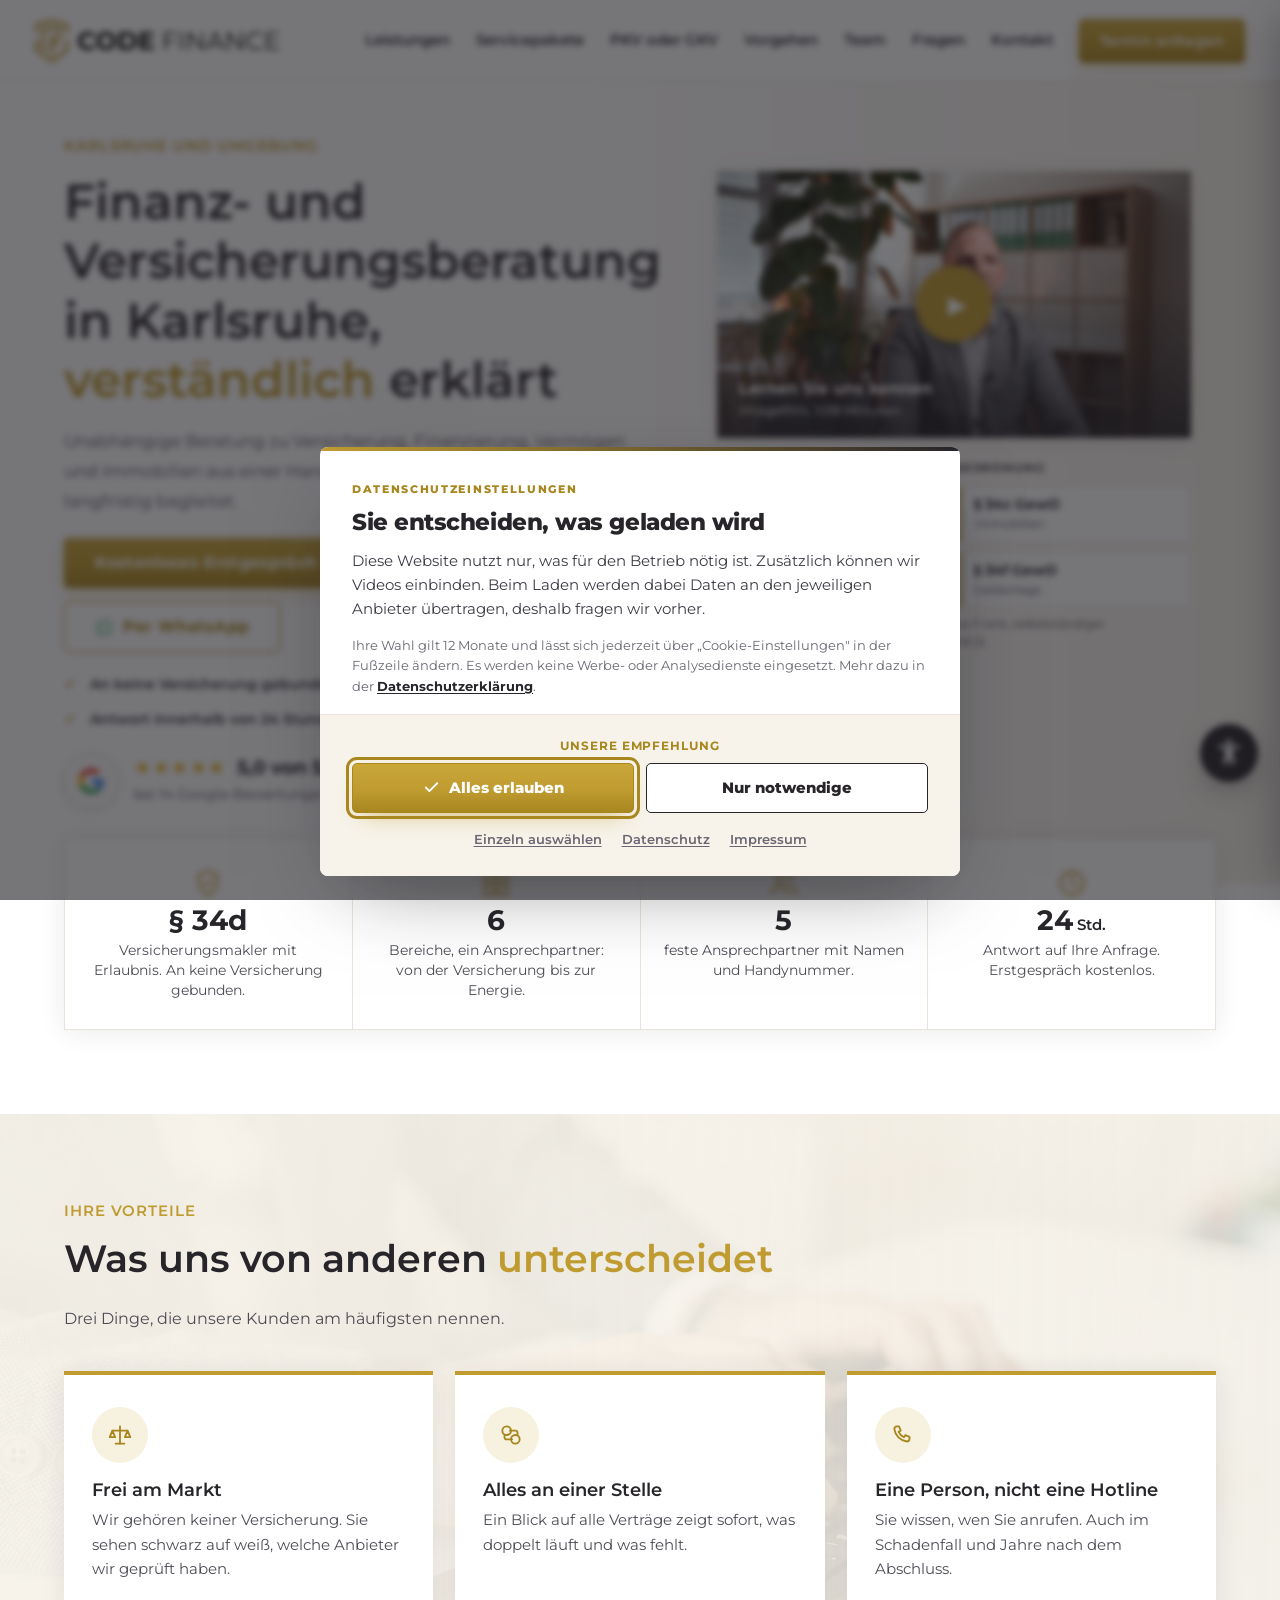
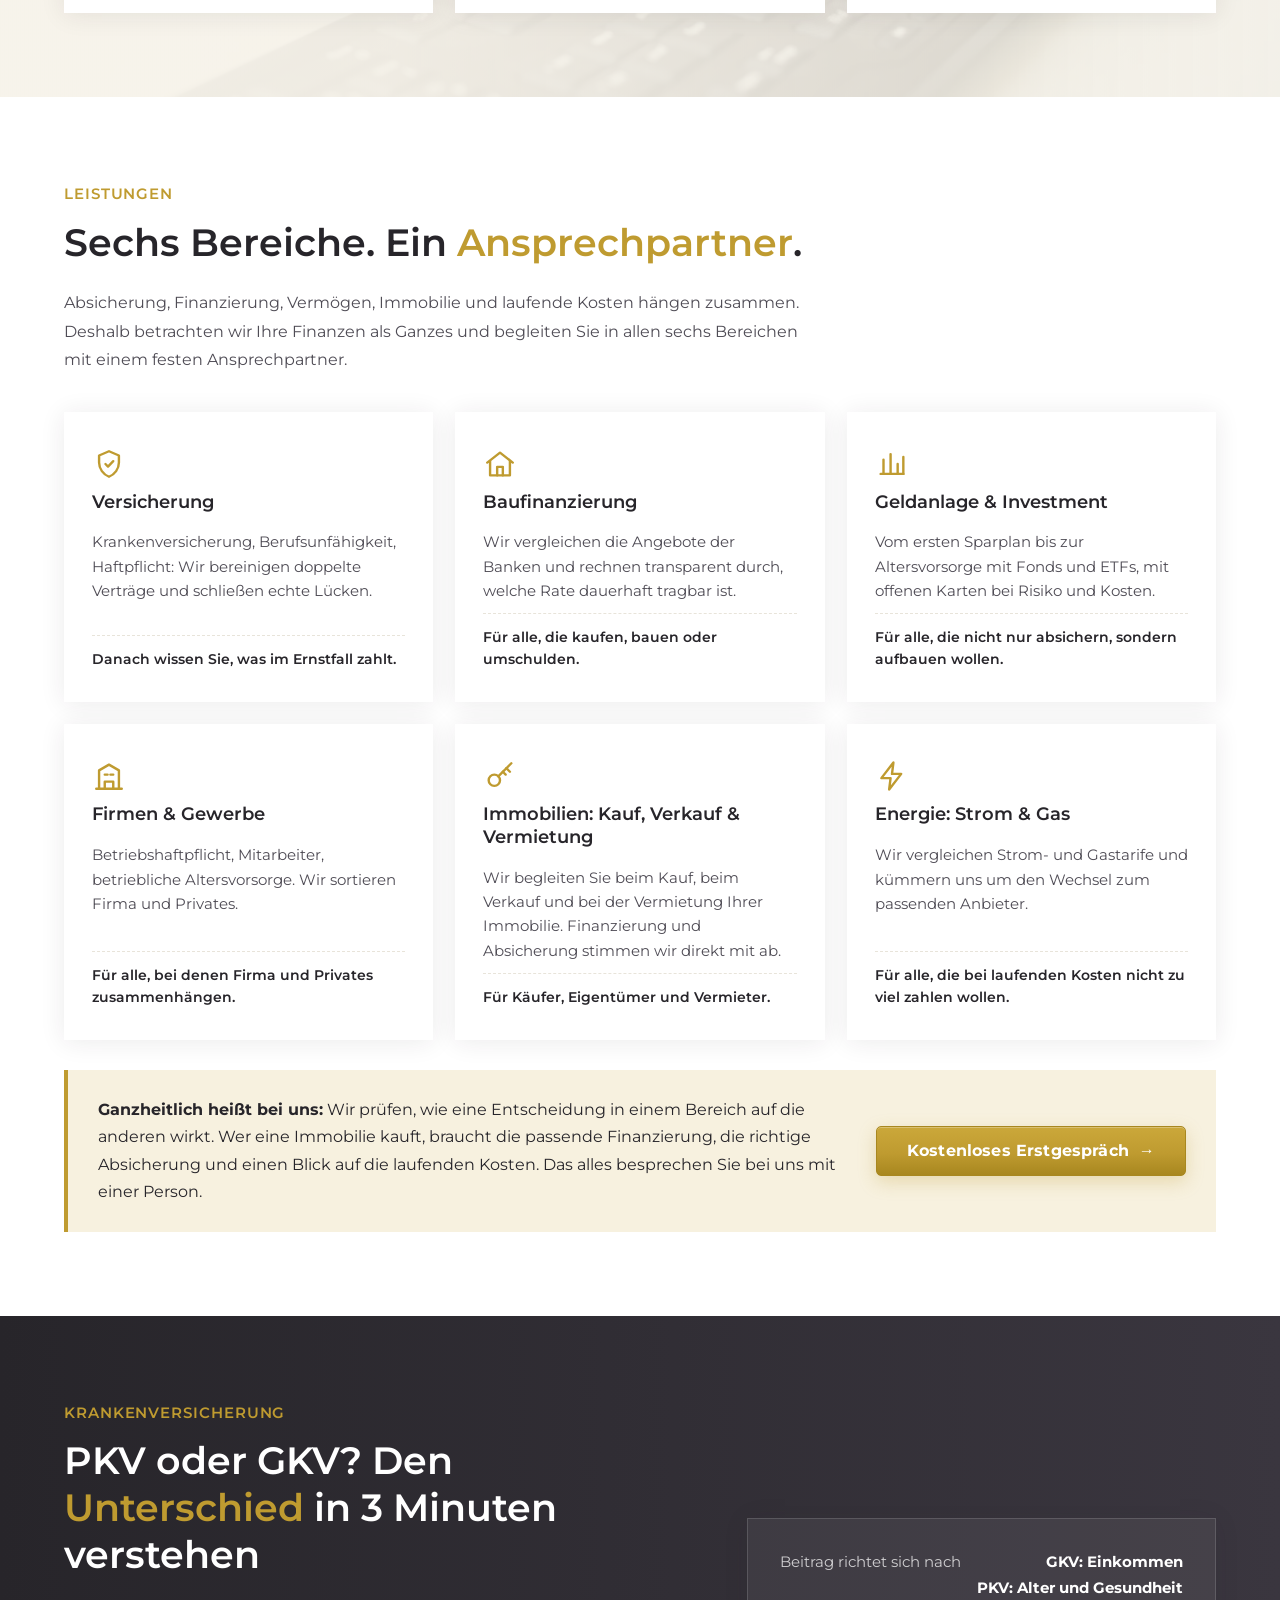
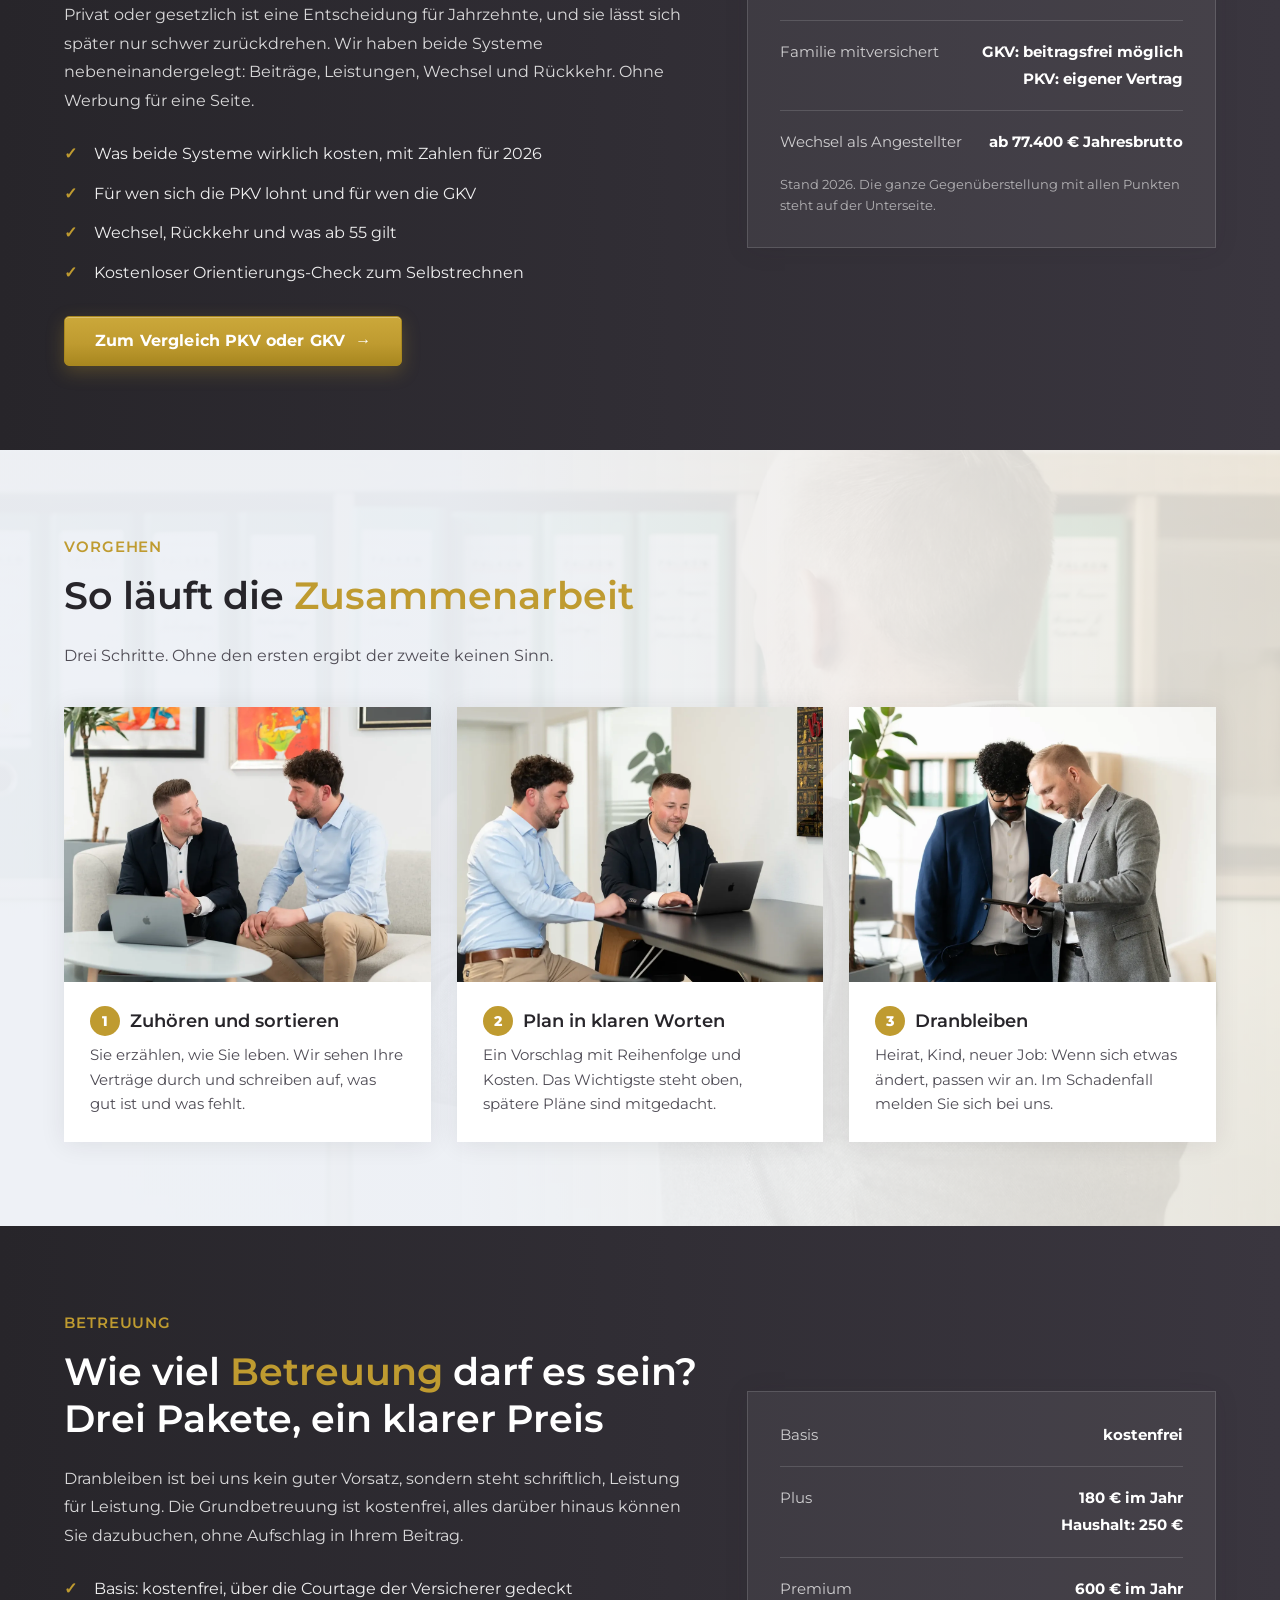
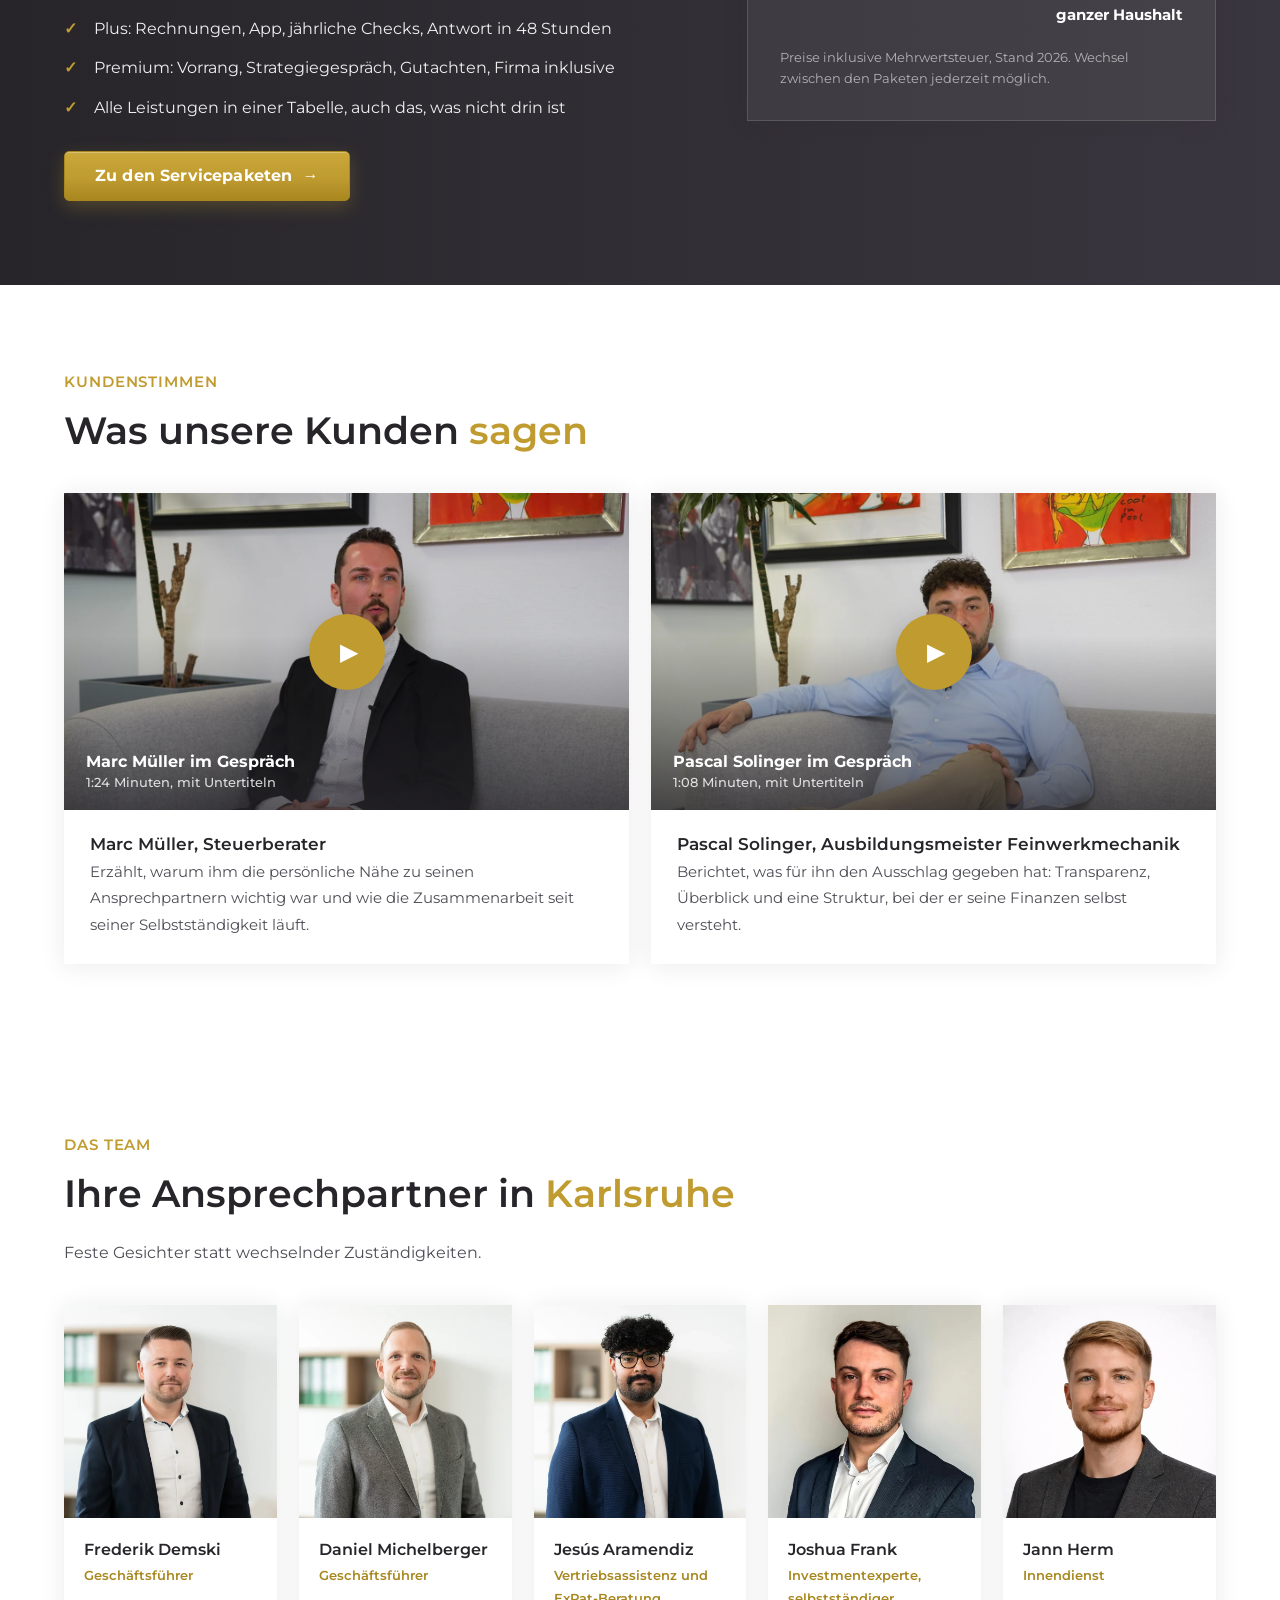
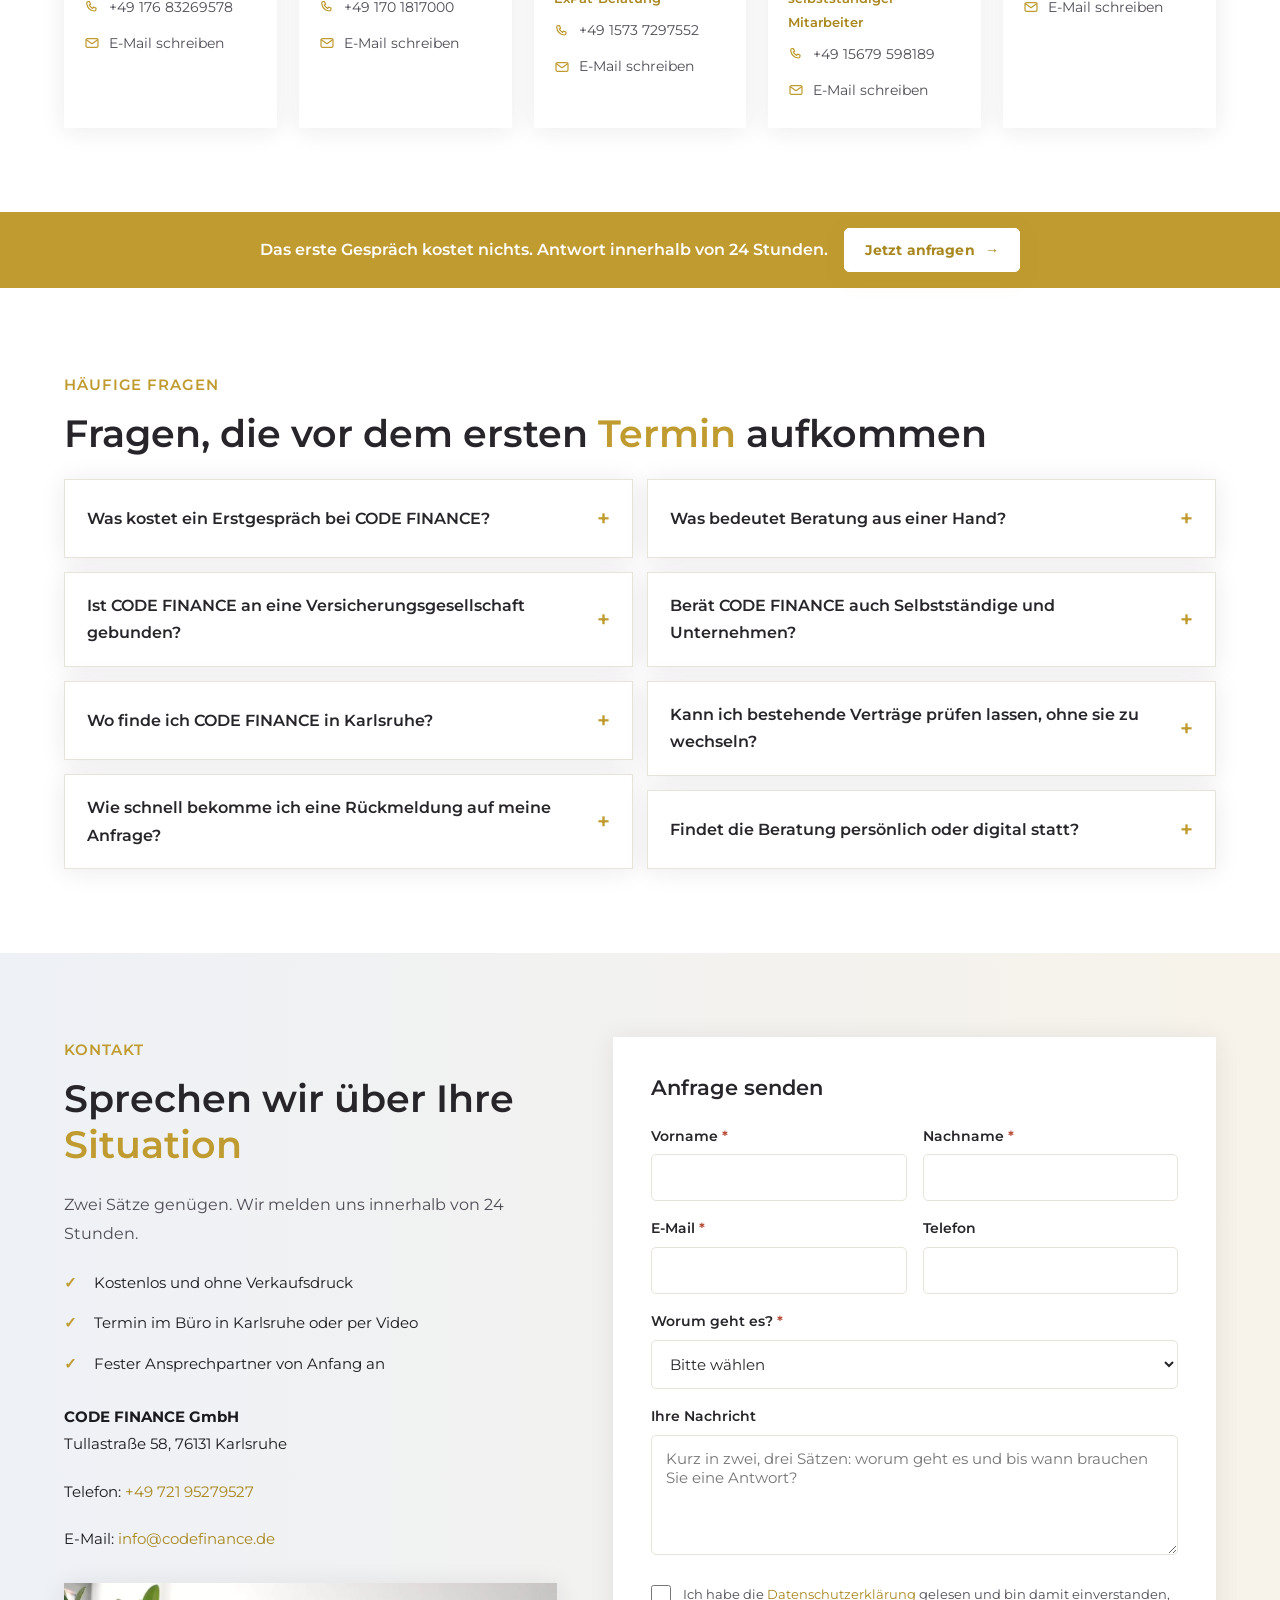
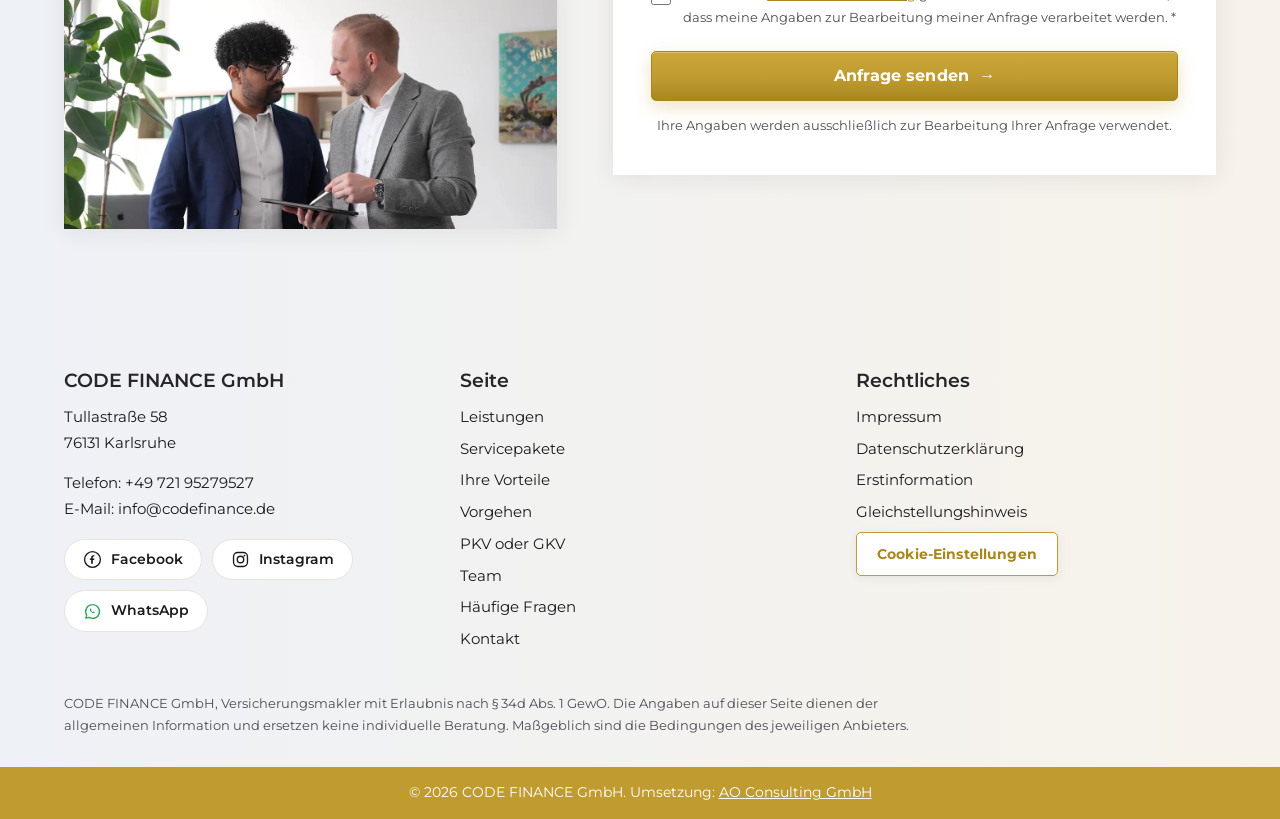
==== commit b4698ca5: "Paragraf 34f GewO: Erlaubnis von Joshua Frank (selbststaendiger Mitarbeiter, D-F-126-DXNF-78) im Imp" ====
--- a/website/index.html
+++ b/website/index.html
@@ -48,7 +48,7 @@
 <link rel="preload" href="fonts/montserrat-latin-400-normal.woff2" as="font" type="font/woff2" crossorigin>
 <link rel="preload" href="fonts/montserrat-latin-600-normal.woff2" as="font" type="font/woff2" crossorigin>
 <link rel="stylesheet" href="assets/schrift.css">
-<link rel="stylesheet" href="assets/stil.css?v=20261002c">
+<link rel="stylesheet" href="assets/stil.css?v=20261002d">
 <link rel="stylesheet" href="assets/barrierefreiheit.css">
 <link rel="stylesheet" href="assets/einwilligung.css">
 <link rel="stylesheet" href="assets/ci-bausteine.css">
@@ -306,13 +306,14 @@
 
           <!-- Gewerbeerlaubnisse, auf Wunsch von CODE FINANCE am 02.10.2026 ergaenzt.
                Registernummern und Aufsichtsbehoerden stehen im Impressum. -->
-          <p class="erlaubnisse-titel">Unsere Erlaubnisse nach der Gewerbeordnung</p>
+          <p class="erlaubnisse-titel">Erlaubnisse nach der Gewerbeordnung</p>
           <ul class="erlaubnisse">
             <li><b>§&nbsp;34d GewO</b><span>Versicherungen</span></li>
             <li><b>§&nbsp;34c GewO</b><span>Immobilien</span></li>
             <li><b>§&nbsp;34i GewO</b><span>Baufinanzierung</span></li>
             <li><b>§&nbsp;34f GewO</b><span>Geldanlage</span></li>
           </ul>
+          <p class="erlaubnisse-hinweis">Die Erlaubnis nach §&nbsp;34f GewO hat Joshua Frank, selbstständiger Finanzanlagenvermittler für CODE FINANCE.</p>
         </div>
       </div>
     </div>
@@ -685,11 +686,11 @@
         <article class="person">
           <picture>
             <source srcset="img/joshua-frank-investmentexperte-codefinance-karlsruhe.webp" type="image/webp">
-            <img src="img/joshua-frank-investmentexperte-codefinance-karlsruhe.jpg" alt="Joshua Frank, Investmentexperte bei CODE FINANCE" width="800" height="800" loading="lazy" decoding="async">
+            <img src="img/joshua-frank-investmentexperte-codefinance-karlsruhe.jpg" alt="Joshua Frank, Investmentexperte und selbstständiger Mitarbeiter von CODE FINANCE" width="800" height="800" loading="lazy" decoding="async">
           </picture>
           <div class="text">
             <h3>Joshua Frank</h3>
-            <span class="rolle">Investmentexperte</span>
+            <span class="rolle">Investmentexperte, selbstständiger Mitarbeiter</span>
             <a class="kontaktlink" href="tel:+4915679598189"><svg viewBox="0 0 24 24" fill="none" stroke="currentColor" stroke-width="1.8" stroke-linecap="round" stroke-linejoin="round" aria-hidden="true"><path d="M4 6.5A2.5 2.5 0 0 1 6.5 4h1.8l1.6 3.8-2 1.3a11 11 0 0 0 5 5l1.3-2 3.8 1.6v1.8a2.5 2.5 0 0 1-2.5 2.5A13.5 13.5 0 0 1 4 6.5z"/></svg><span>+49 15679 598189</span></a>
             <a class="kontaktlink" href="mailto:joshua.frank@codefinance.de" aria-label="E-Mail an Joshua Frank schreiben"><svg viewBox="0 0 24 24" fill="none" stroke="currentColor" stroke-width="1.8" stroke-linecap="round" stroke-linejoin="round" aria-hidden="true"><rect x="3" y="5.5" width="18" height="13" rx="2"/><path d="M3.5 7l8.5 6 8.5-6"/></svg><span>E-Mail schreiben</span></a>
           </div>
--- a/website/assets/stil.css
+++ b/website/assets/stil.css
@@ -624,3 +624,4 @@
 .hero .erlaubnisse{max-width:none}
 @media(max-width:1320px) and (min-width:1025px){.hero .erlaubnisse{grid-template-columns:repeat(2,minmax(0,1fr))}}
 @media(max-width:1024px){.hero .raster > div:last-child{padding-top:0}}
+.erlaubnisse-hinweis{font-size:.76rem;color:var(--muted);margin:8px 0 0;line-height:1.45}
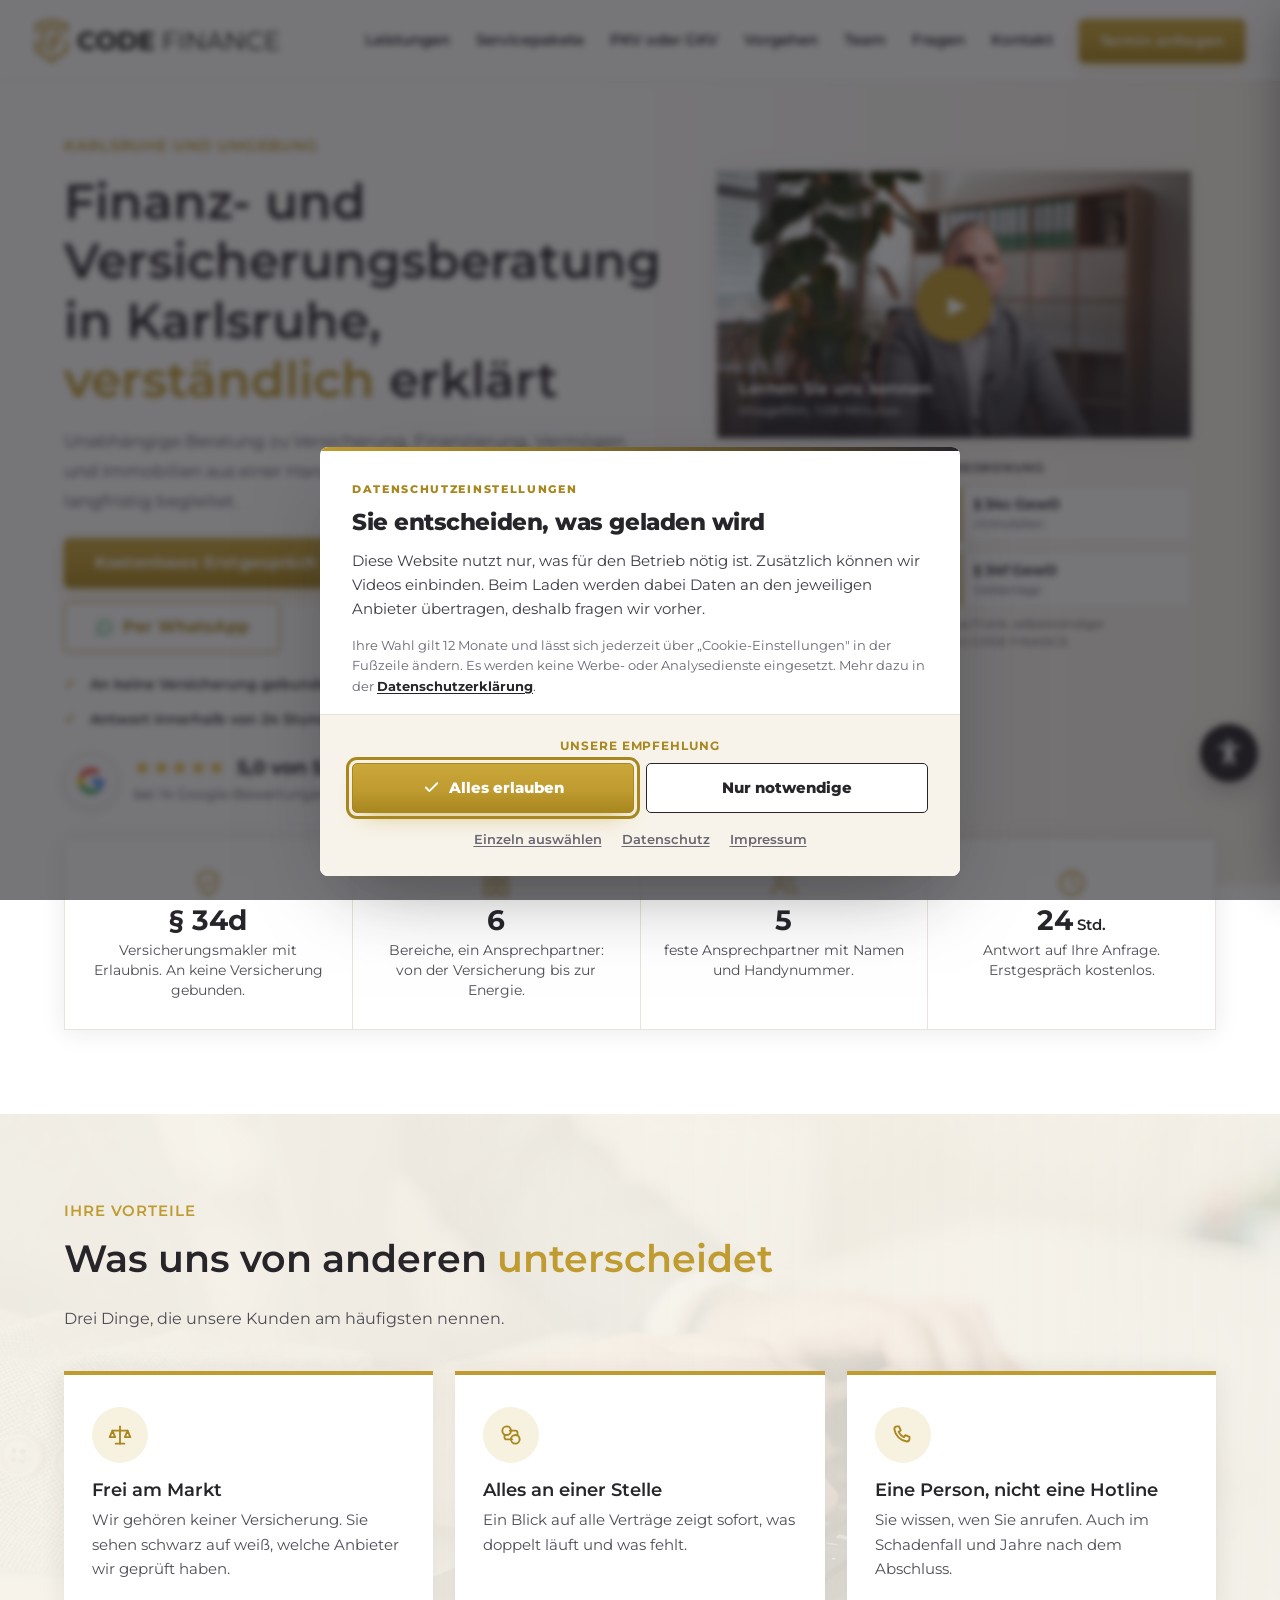
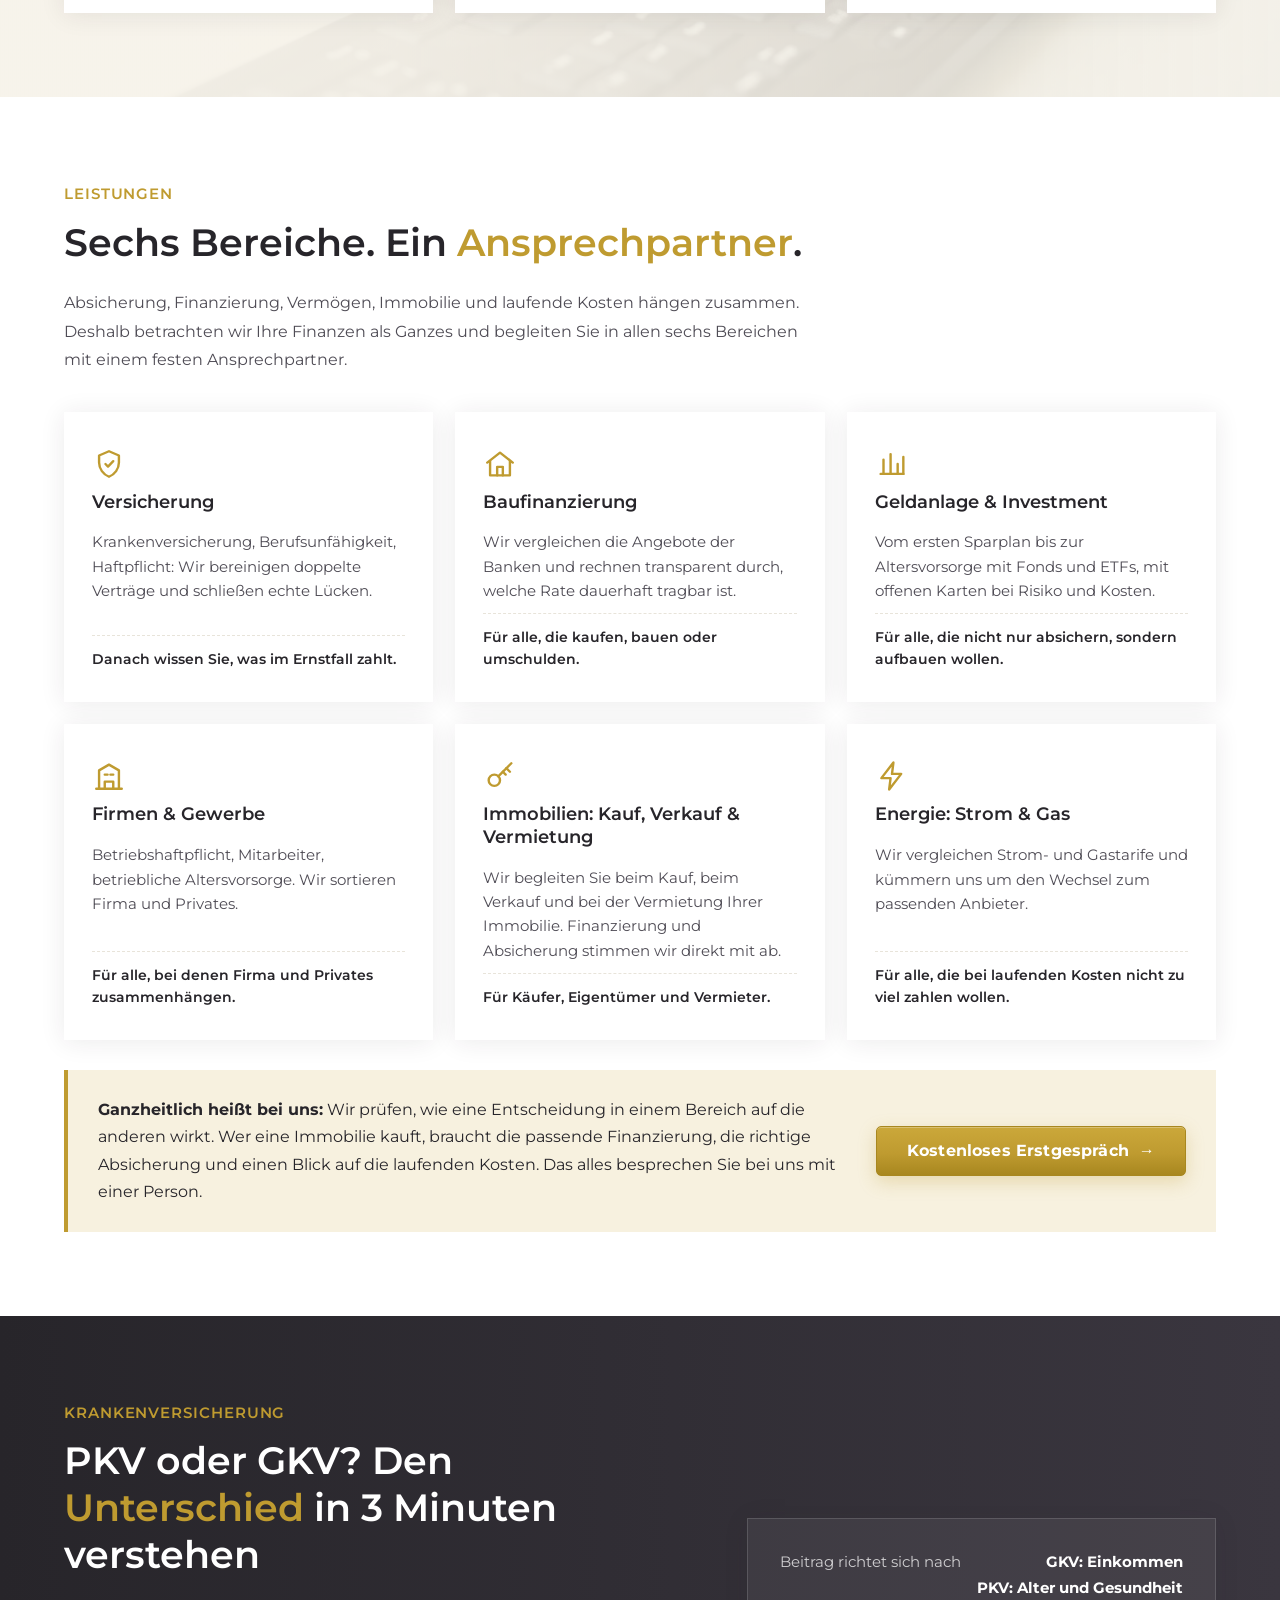
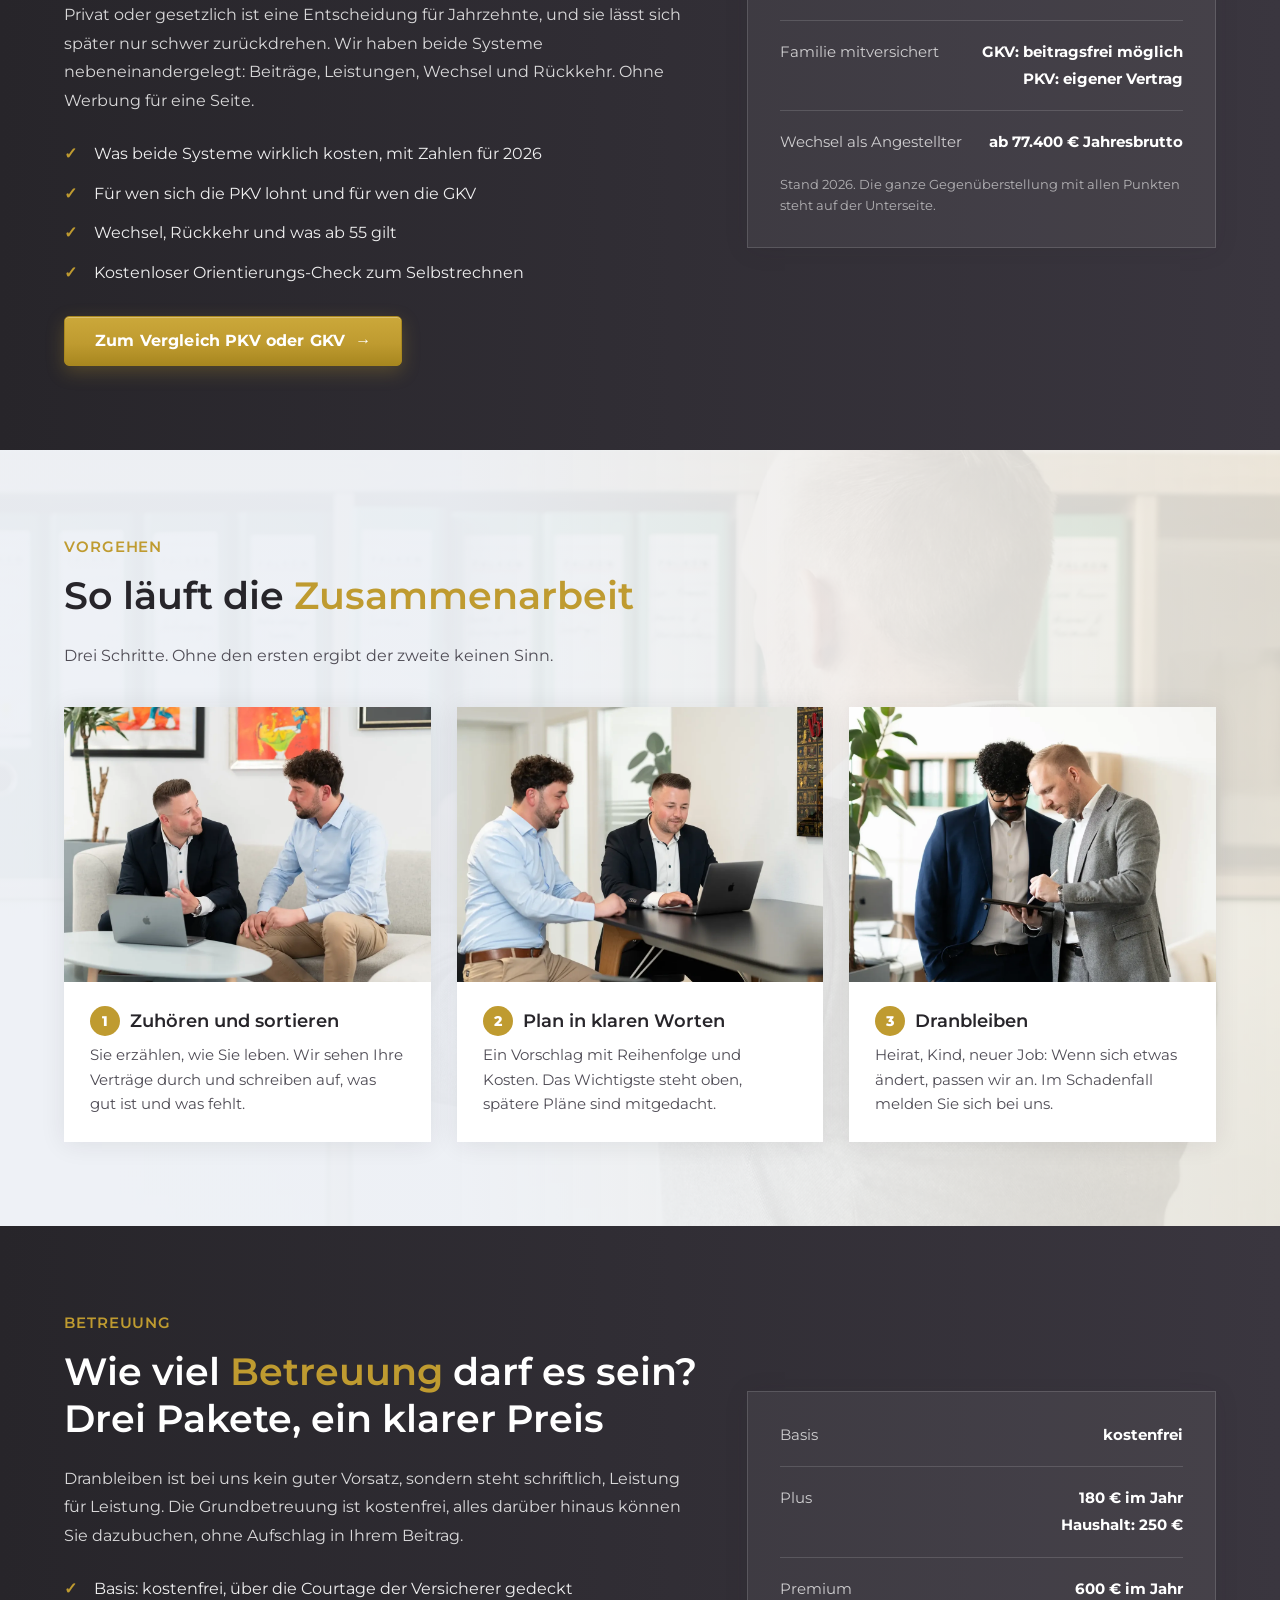
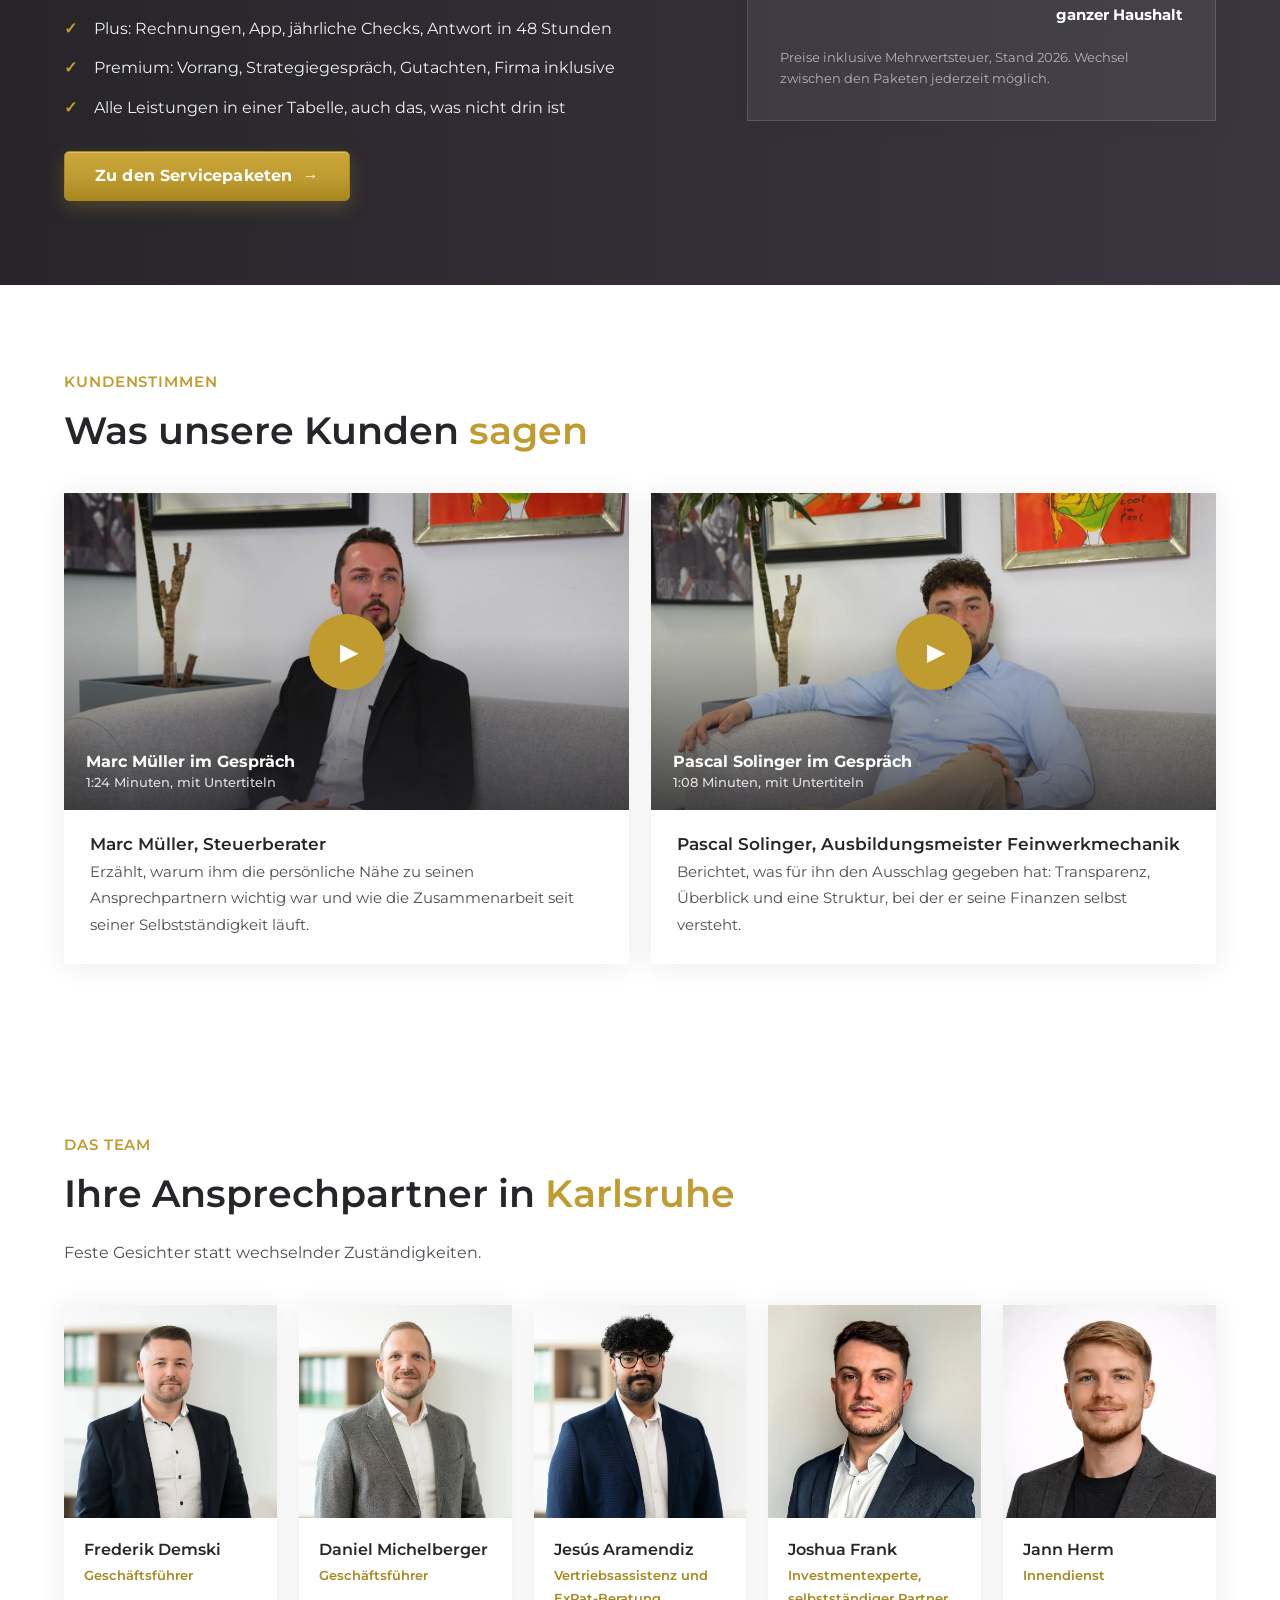
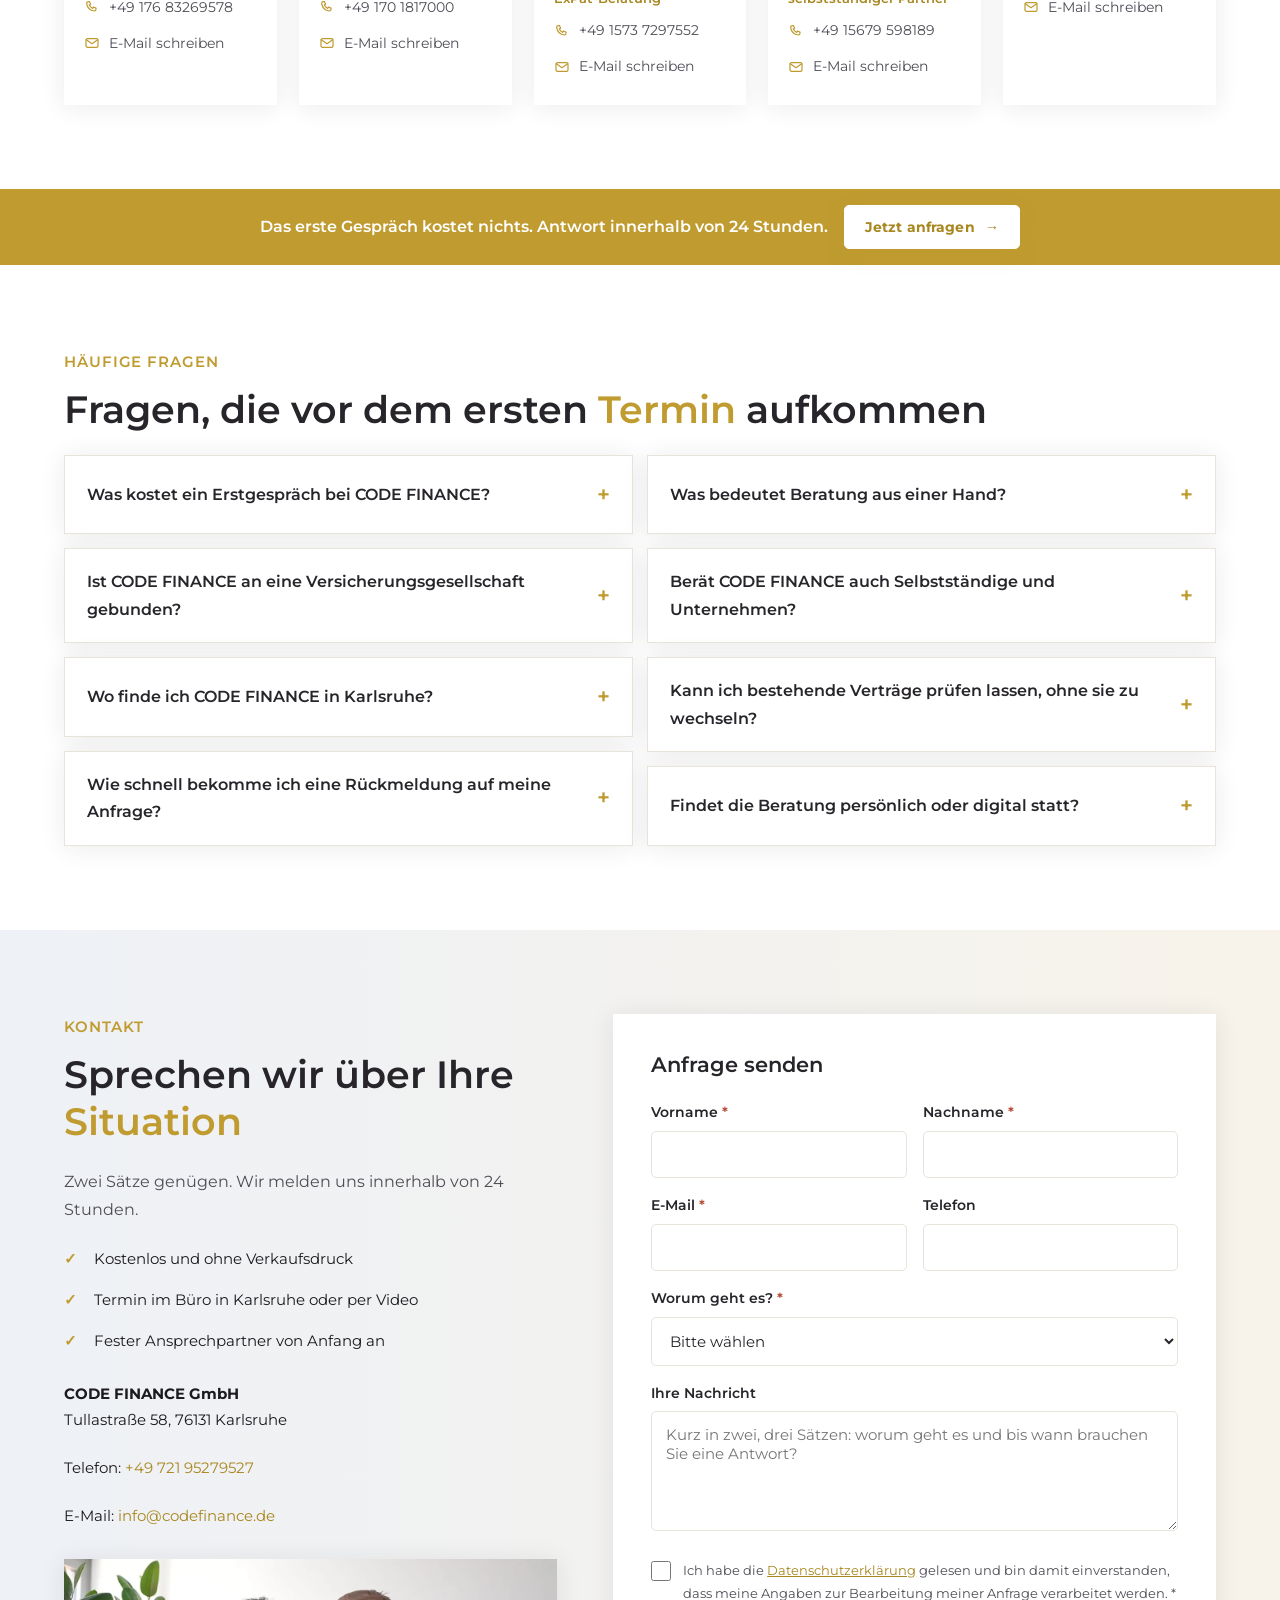
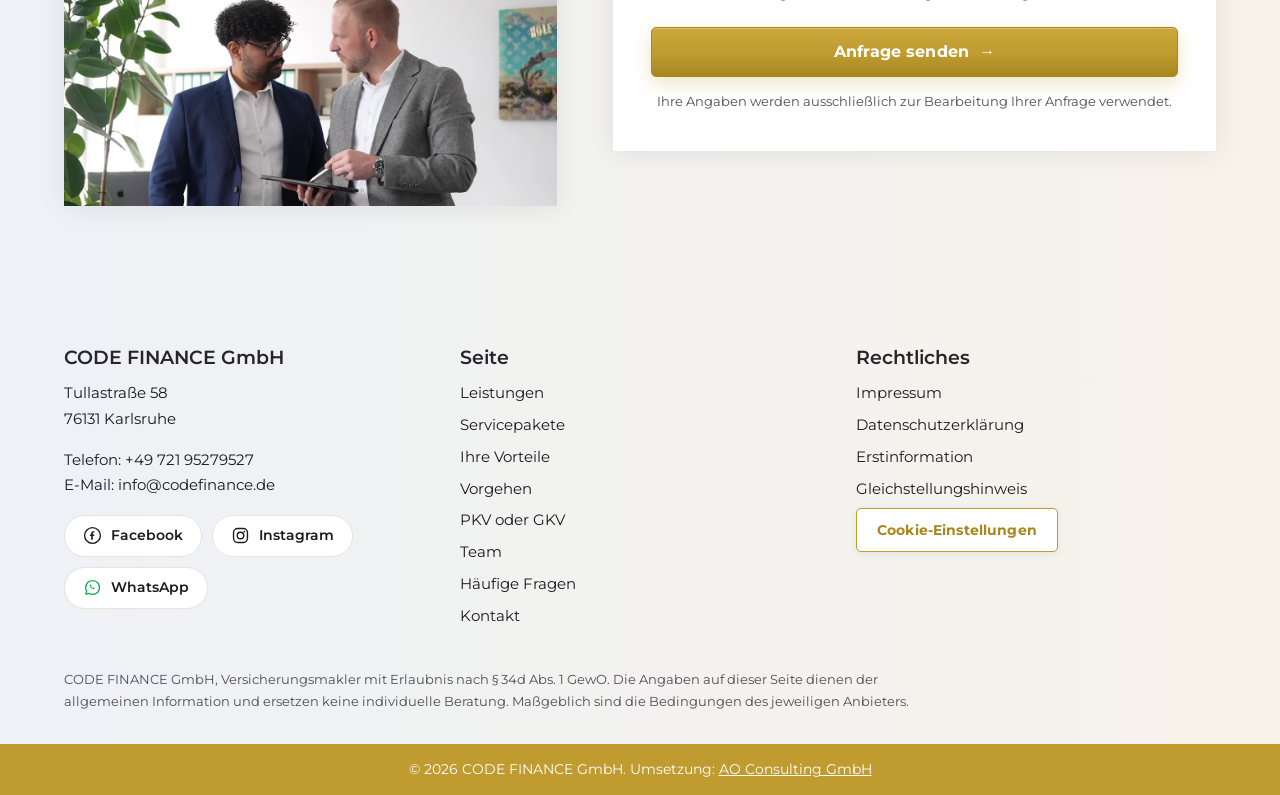
==== commit e7210527: "Joshua Frank: selbststaendiger Partner statt Mitarbeiter, im Impressum klargestellt, dass er nicht a" ====
--- a/website/index.html
+++ b/website/index.html
@@ -313,7 +313,7 @@
             <li><b>§&nbsp;34i GewO</b><span>Baufinanzierung</span></li>
             <li><b>§&nbsp;34f GewO</b><span>Geldanlage</span></li>
           </ul>
-          <p class="erlaubnisse-hinweis">Die Erlaubnis nach §&nbsp;34f GewO hat Joshua Frank, selbstständiger Finanzanlagenvermittler für CODE FINANCE.</p>
+          <p class="erlaubnisse-hinweis">Die Erlaubnis nach §&nbsp;34f GewO hat Joshua Frank, selbstständiger Finanzanlagenvermittler und Partner von CODE FINANCE.</p>
         </div>
       </div>
     </div>
@@ -686,11 +686,11 @@
         <article class="person">
           <picture>
             <source srcset="img/joshua-frank-investmentexperte-codefinance-karlsruhe.webp" type="image/webp">
-            <img src="img/joshua-frank-investmentexperte-codefinance-karlsruhe.jpg" alt="Joshua Frank, Investmentexperte und selbstständiger Mitarbeiter von CODE FINANCE" width="800" height="800" loading="lazy" decoding="async">
+            <img src="img/joshua-frank-investmentexperte-codefinance-karlsruhe.jpg" alt="Joshua Frank, Investmentexperte und selbstständiger Partner von CODE FINANCE" width="800" height="800" loading="lazy" decoding="async">
           </picture>
           <div class="text">
             <h3>Joshua Frank</h3>
-            <span class="rolle">Investmentexperte, selbstständiger Mitarbeiter</span>
+            <span class="rolle">Investmentexperte, selbstständiger Partner</span>
             <a class="kontaktlink" href="tel:+4915679598189"><svg viewBox="0 0 24 24" fill="none" stroke="currentColor" stroke-width="1.8" stroke-linecap="round" stroke-linejoin="round" aria-hidden="true"><path d="M4 6.5A2.5 2.5 0 0 1 6.5 4h1.8l1.6 3.8-2 1.3a11 11 0 0 0 5 5l1.3-2 3.8 1.6v1.8a2.5 2.5 0 0 1-2.5 2.5A13.5 13.5 0 0 1 4 6.5z"/></svg><span>+49 15679 598189</span></a>
             <a class="kontaktlink" href="mailto:joshua.frank@codefinance.de" aria-label="E-Mail an Joshua Frank schreiben"><svg viewBox="0 0 24 24" fill="none" stroke="currentColor" stroke-width="1.8" stroke-linecap="round" stroke-linejoin="round" aria-hidden="true"><rect x="3" y="5.5" width="18" height="13" rx="2"/><path d="M3.5 7l8.5 6 8.5-6"/></svg><span>E-Mail schreiben</span></a>
           </div>
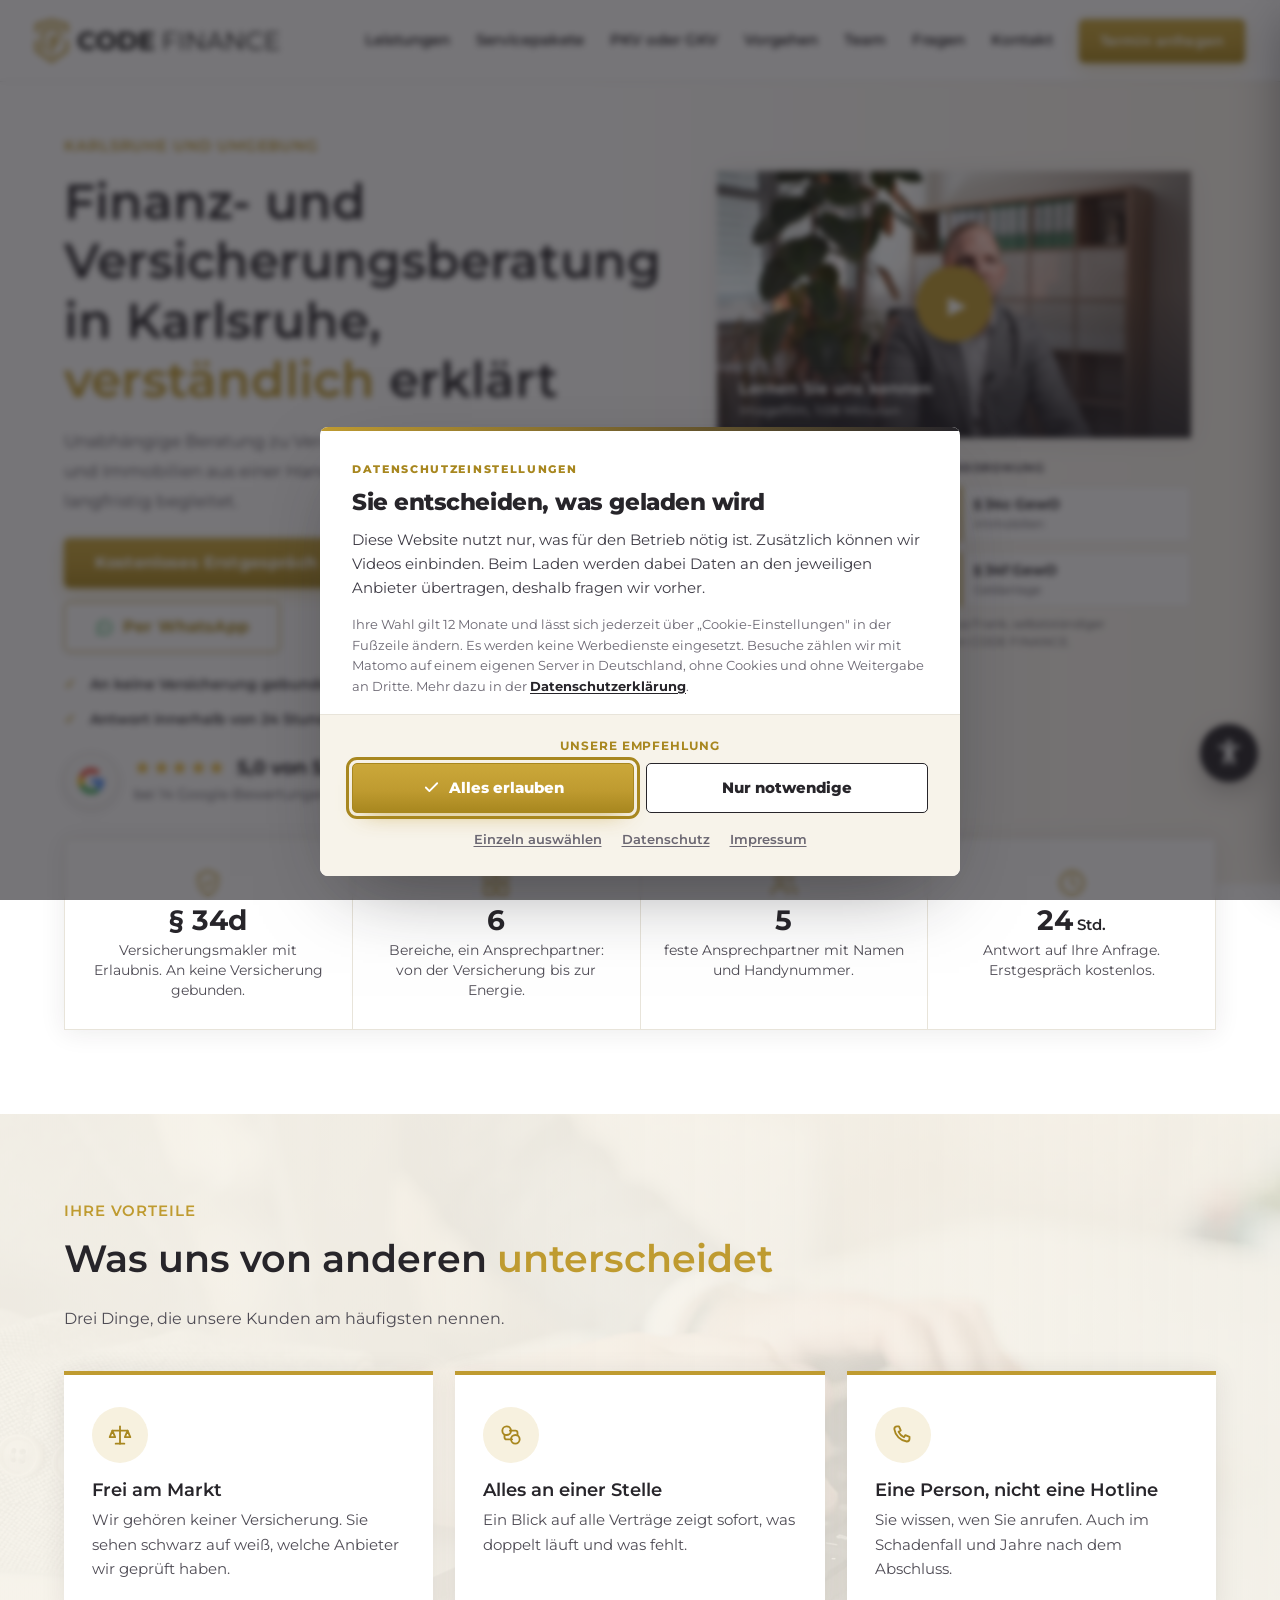
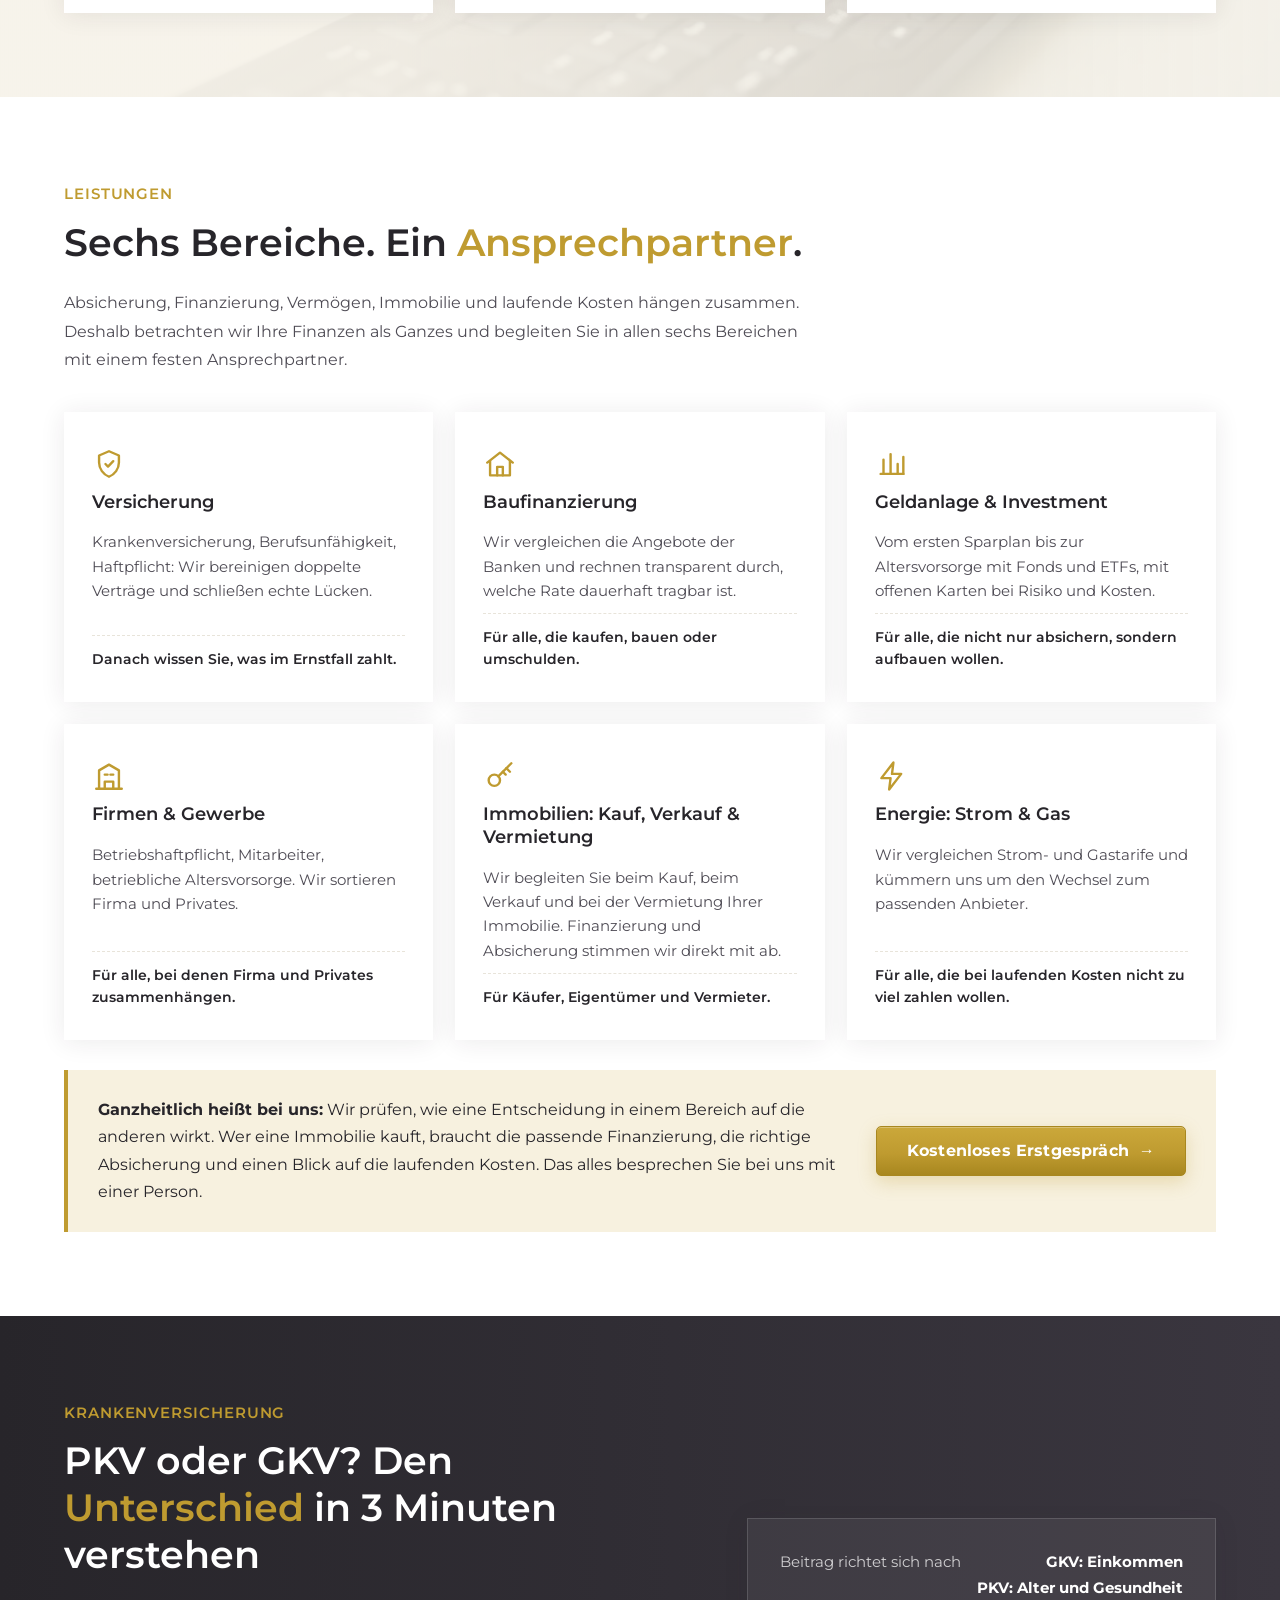
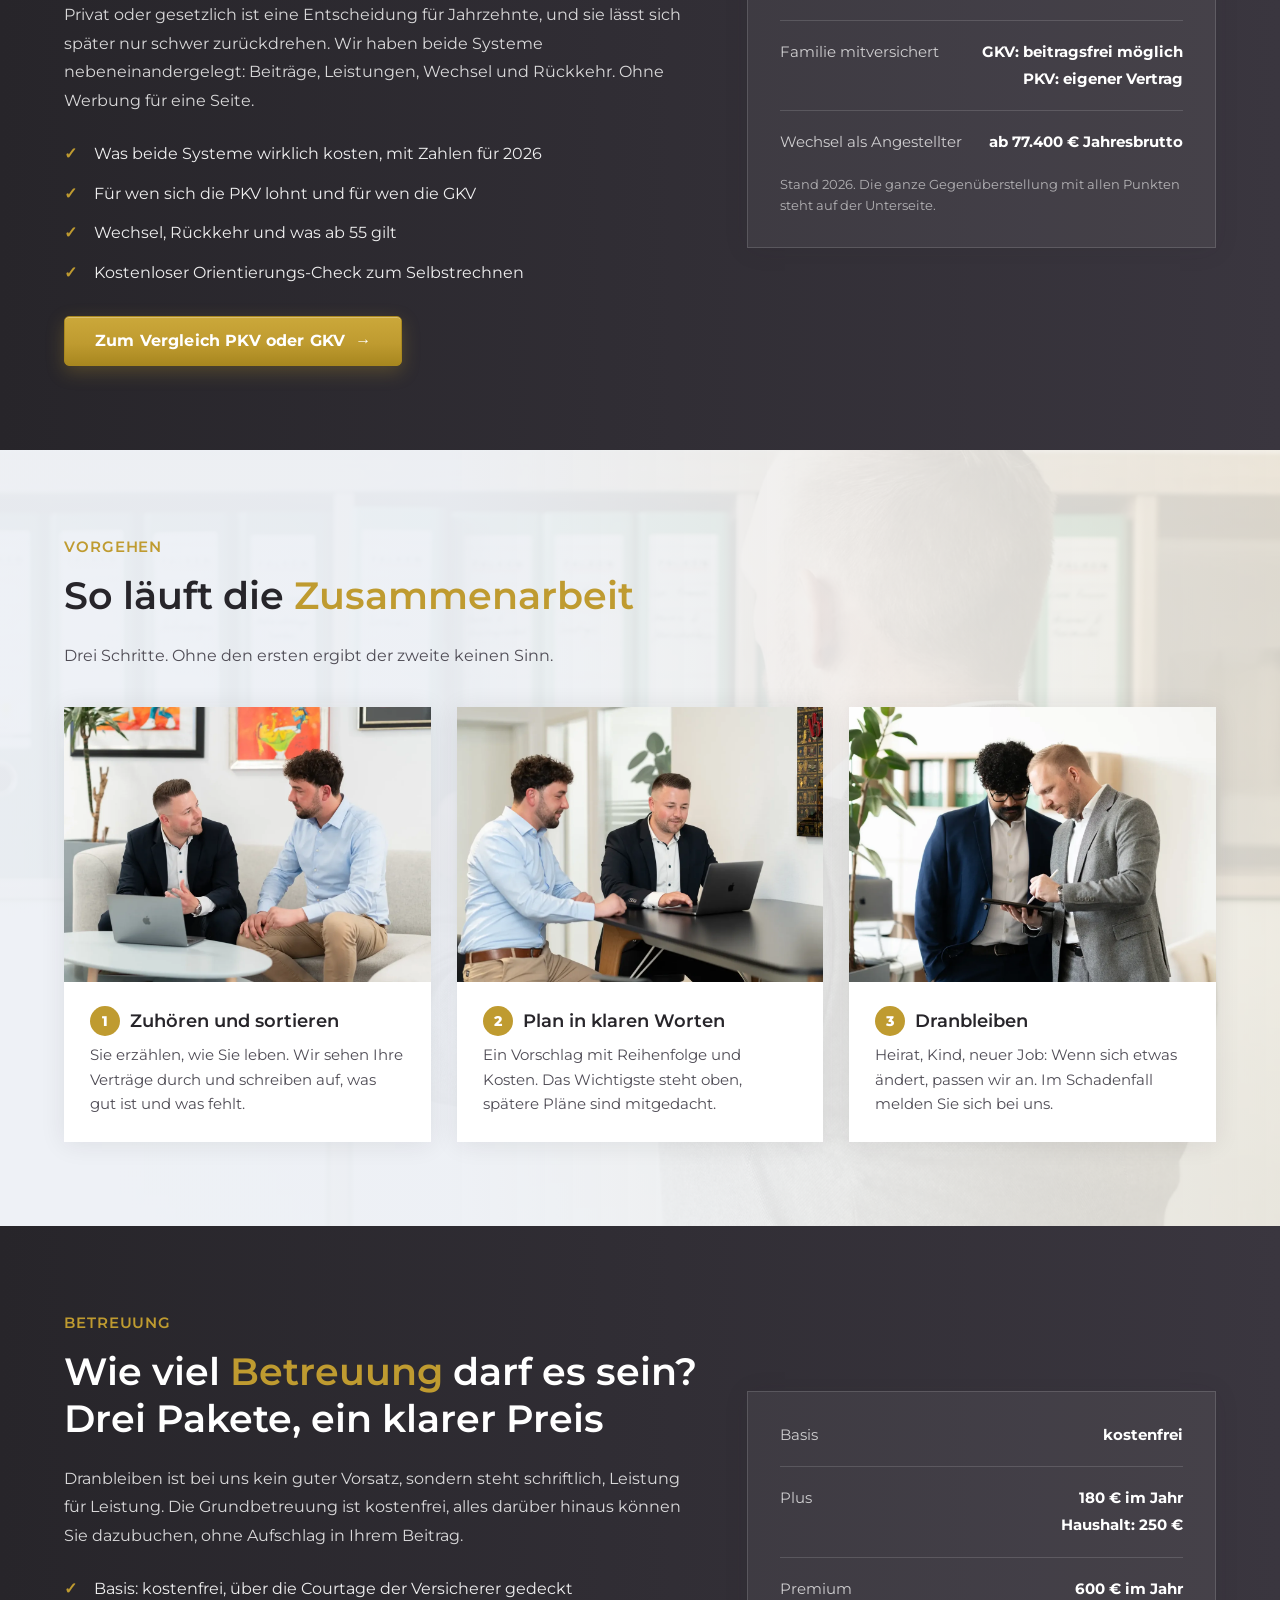
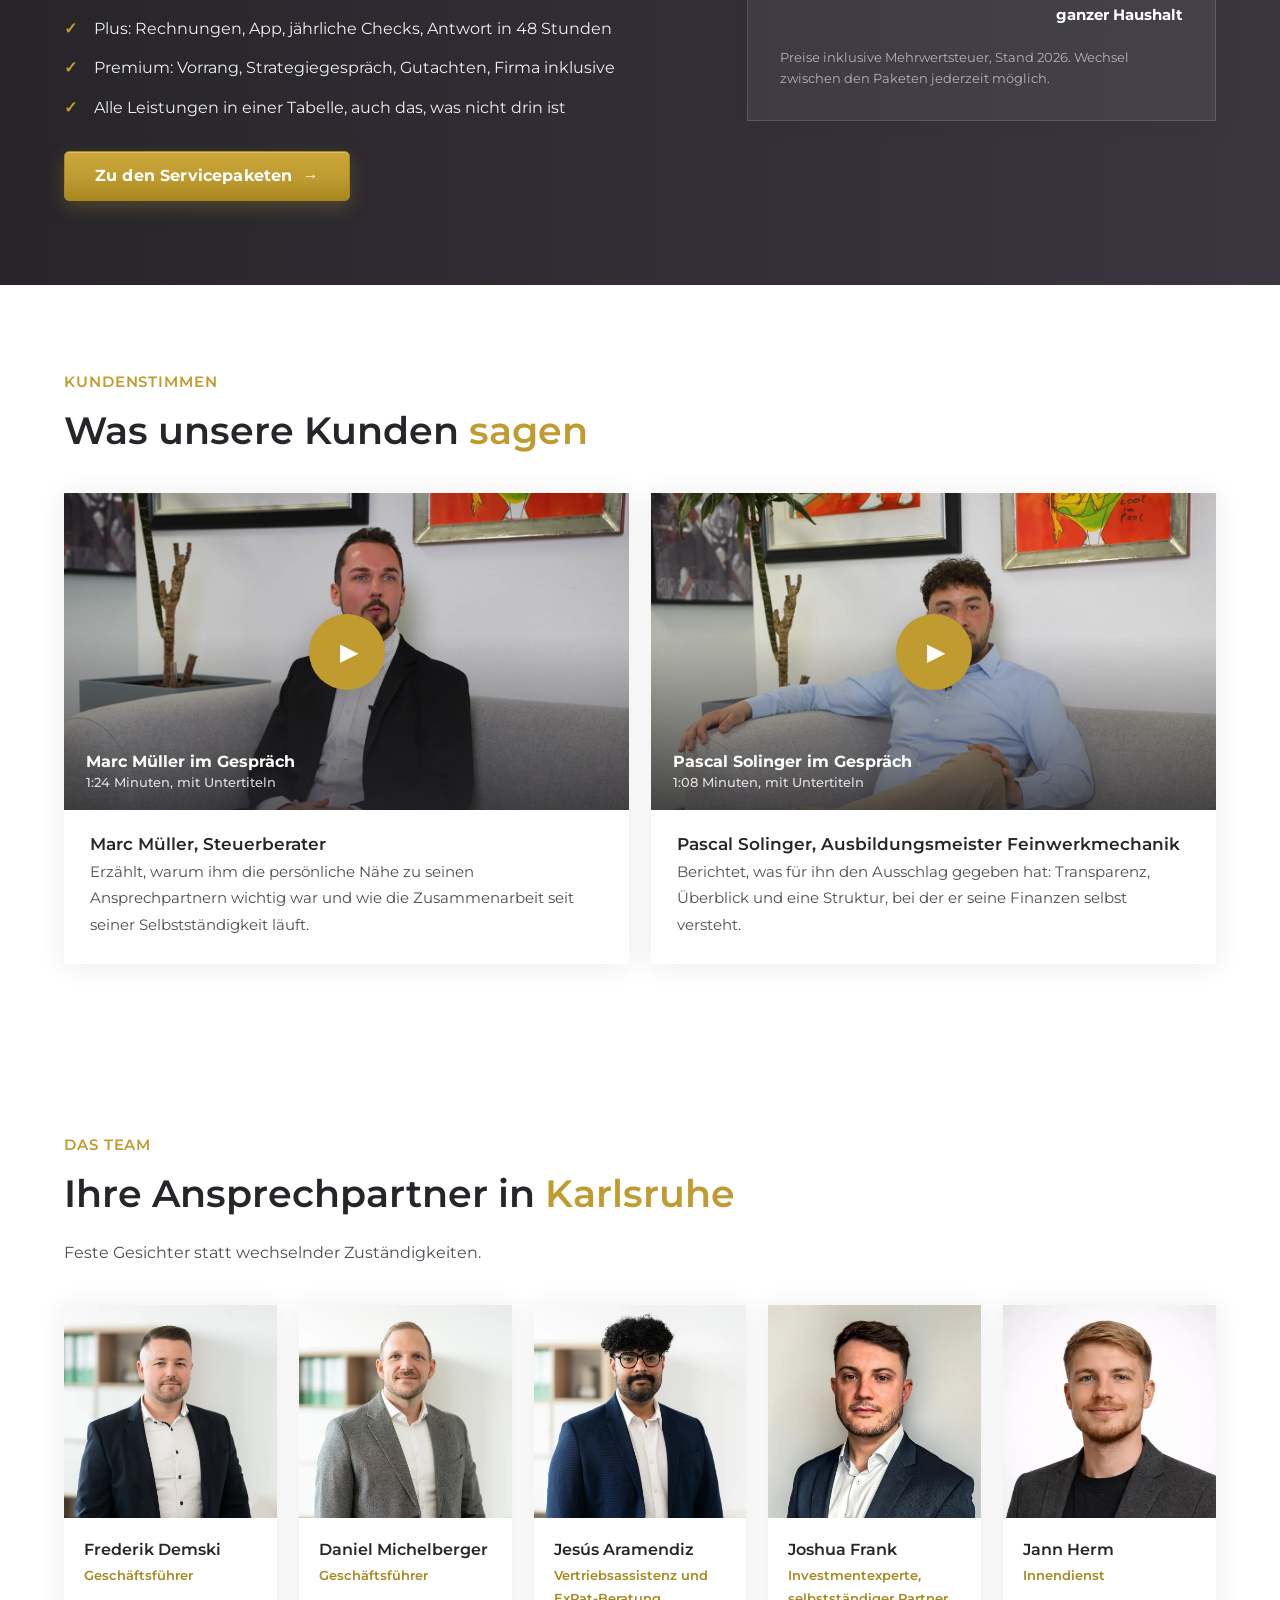
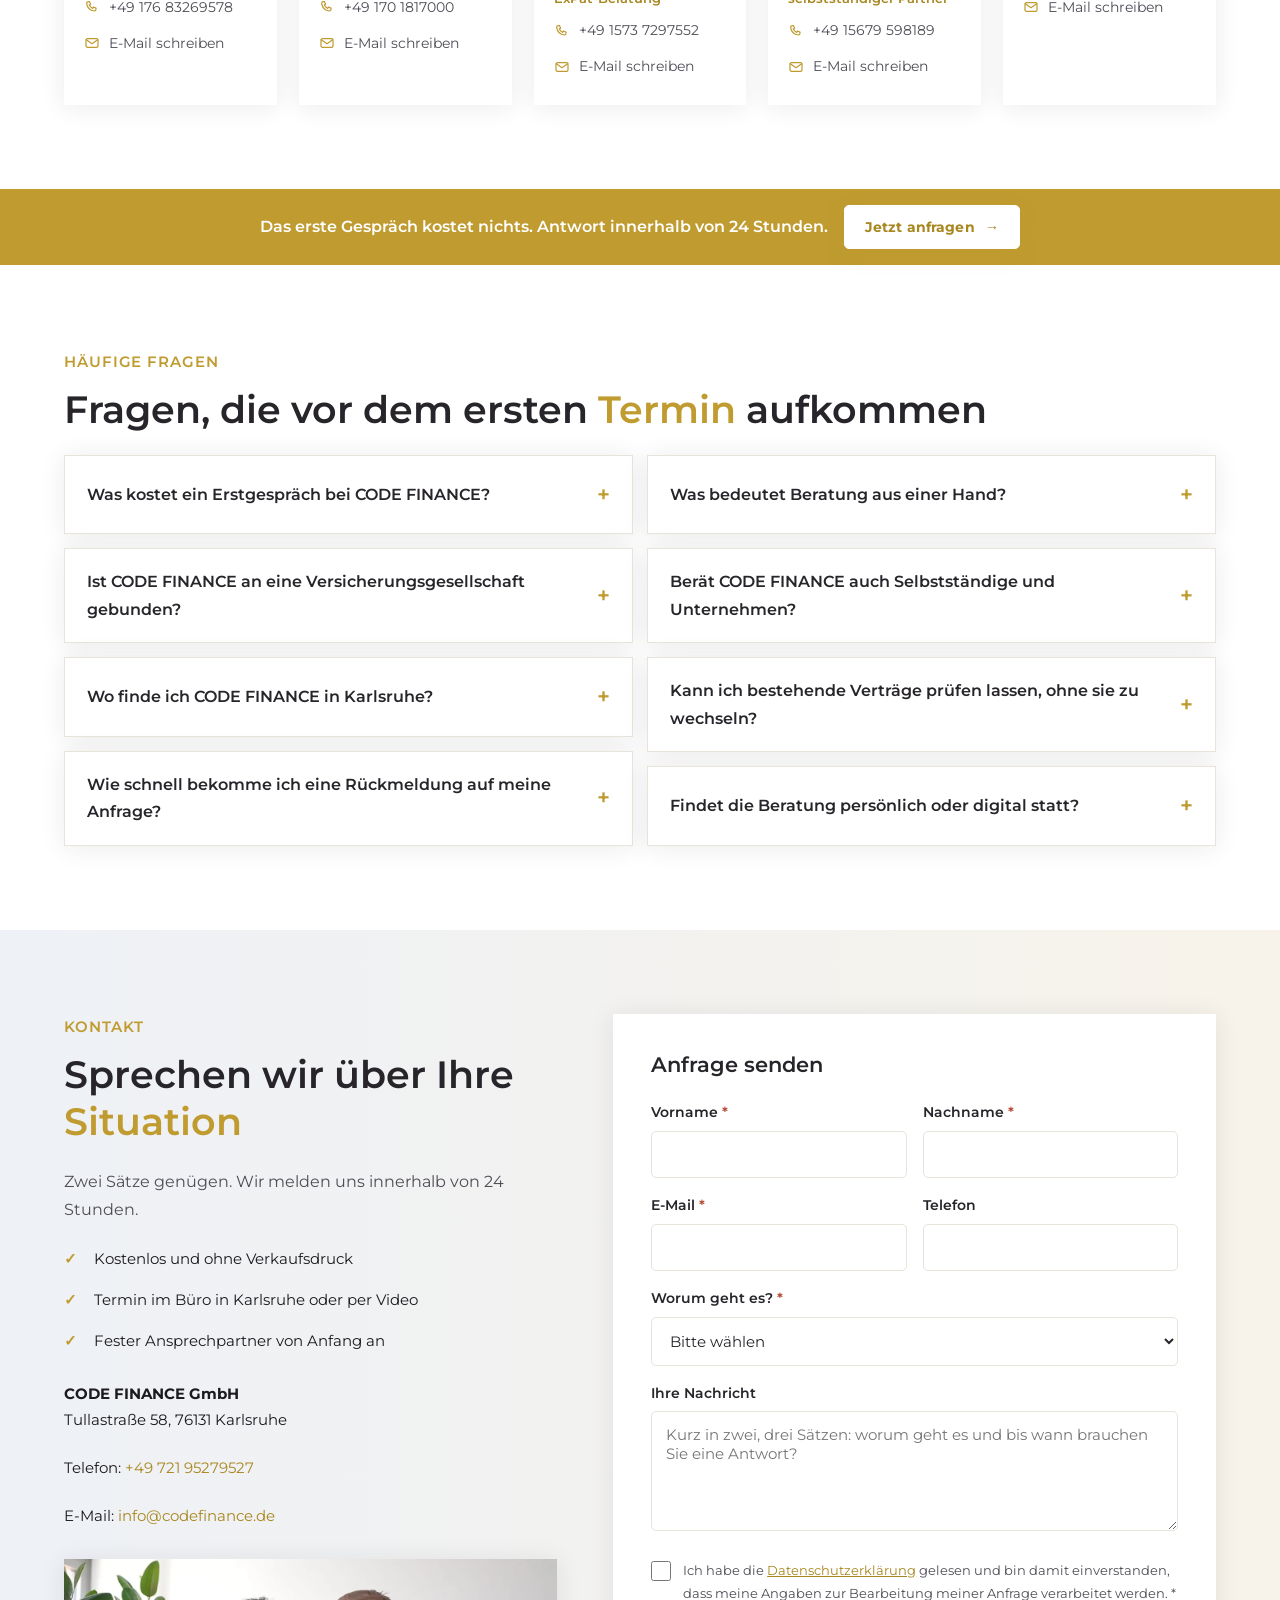
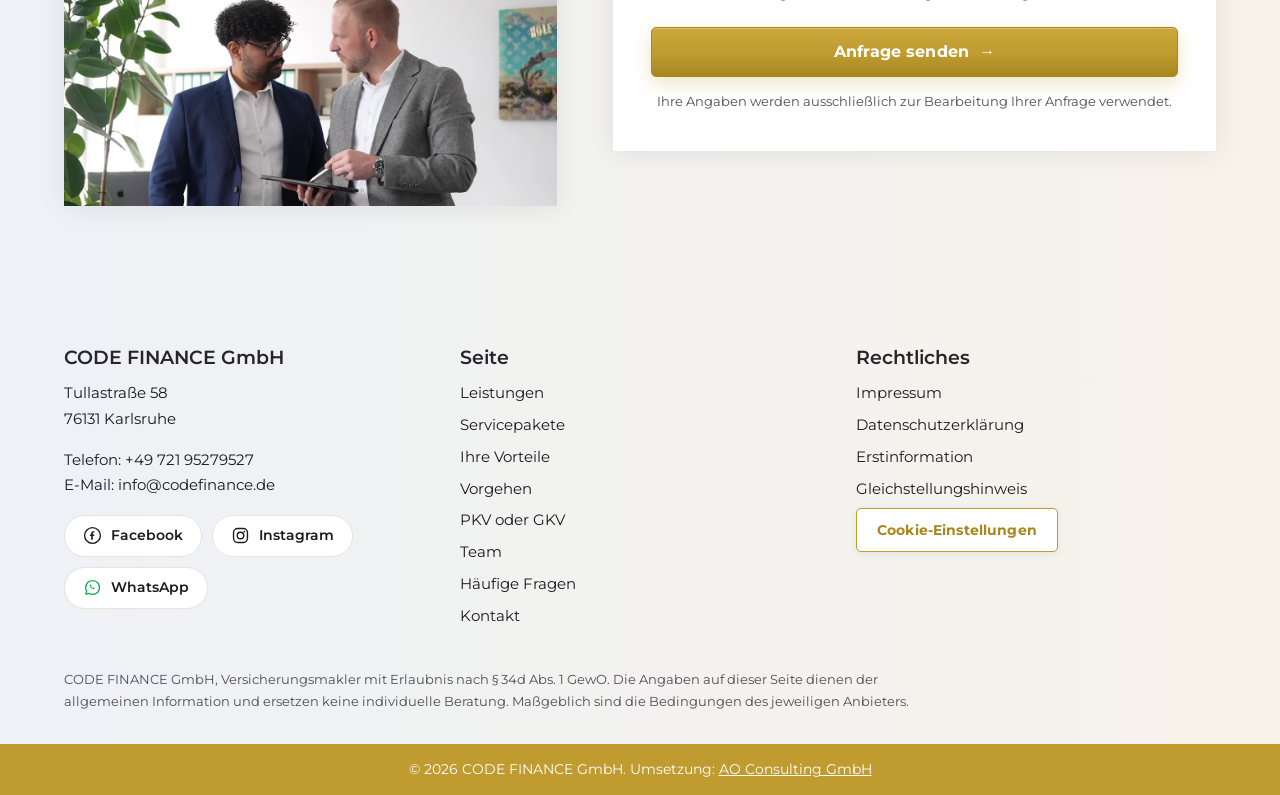
==== commit fc000652: "Matomo eingebaut (cookiefrei, Seite 3 auf statistik.ao-consult.de) - assets/statistik.js wie bei Hol" ====
--- a/website/index.html
+++ b/website/index.html
@@ -799,7 +799,7 @@
         </div>
 
         <div>
-          <!-- Entwurf: Das Formular verschickt nichts. Endpunkt siehe LIESMICH.md -->
+          <!-- Formular: verschickt auf der echten Domain ueber anfrage-senden.php an info@codefinance.de -->
           <form class="anfrage" action="anfrage-senden.php" method="post" novalidate>
             <h3>Anfrage senden</h3>
             <div class="feldreihe">
@@ -847,6 +847,7 @@
               <label for="webseite">Bitte dieses Feld frei lassen</label>
               <input type="text" id="webseite" name="webseite" tabindex="-1" autocomplete="off">
             </div>
+            <input type="hidden" name="formular" value="kontakt">
             <input type="hidden" name="gestartet" value="">
             <div class="einwilligung-feld">
               <input type="checkbox" id="datenschutz" name="datenschutz" required>
@@ -940,7 +941,8 @@
 
 <script>
   /* Auf dieser Seite wird nichts von Dritten geladen: Schriften liegen lokal,
-     Bilder liegen lokal, es gibt keine Karte, kein Video und keine Analyse.
+     Bilder liegen lokal, es gibt keine Karte. Matomo zaehlt cookiefrei auf
+     unserem eigenen Server und braucht deshalb keine Einwilligung.
      Deshalb nur die Pflichtkategorie. Eine leere Kategorie "Marketing"
      aufzufuehren, obwohl nichts eingesetzt wird, waere irrefuehrend. */
   window.AO_EINWILLIGUNG = {
@@ -972,8 +974,9 @@
     }]
   };
 </script>
-<script src="assets/einwilligung.js" defer></script>
+<script src="assets/einwilligung.js?v=20261002" defer></script>
 <script src="assets/skript.js?v=20260918f" defer></script>
 <script src="assets/barrierefreiheit.js" defer></script>
+<script src="assets/statistik.js?v=1" defer></script>
 </body>
 </html>
